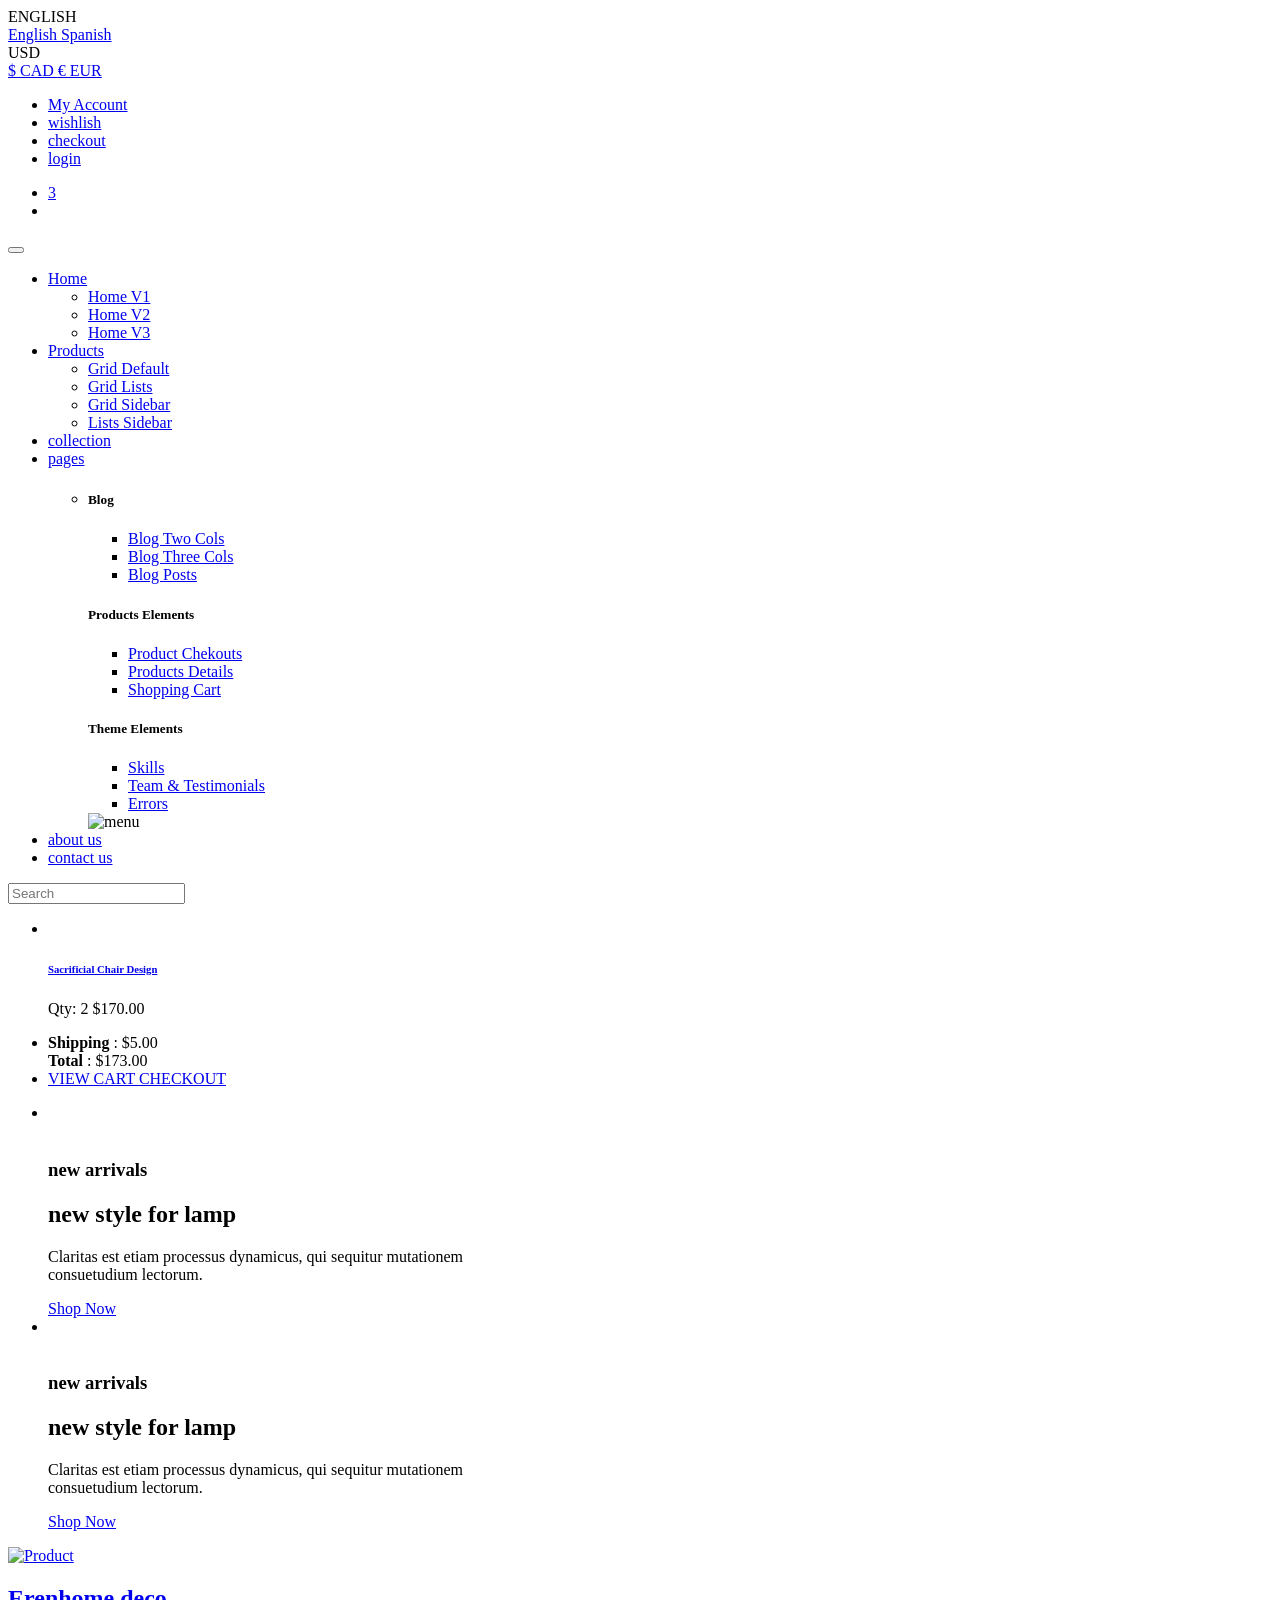
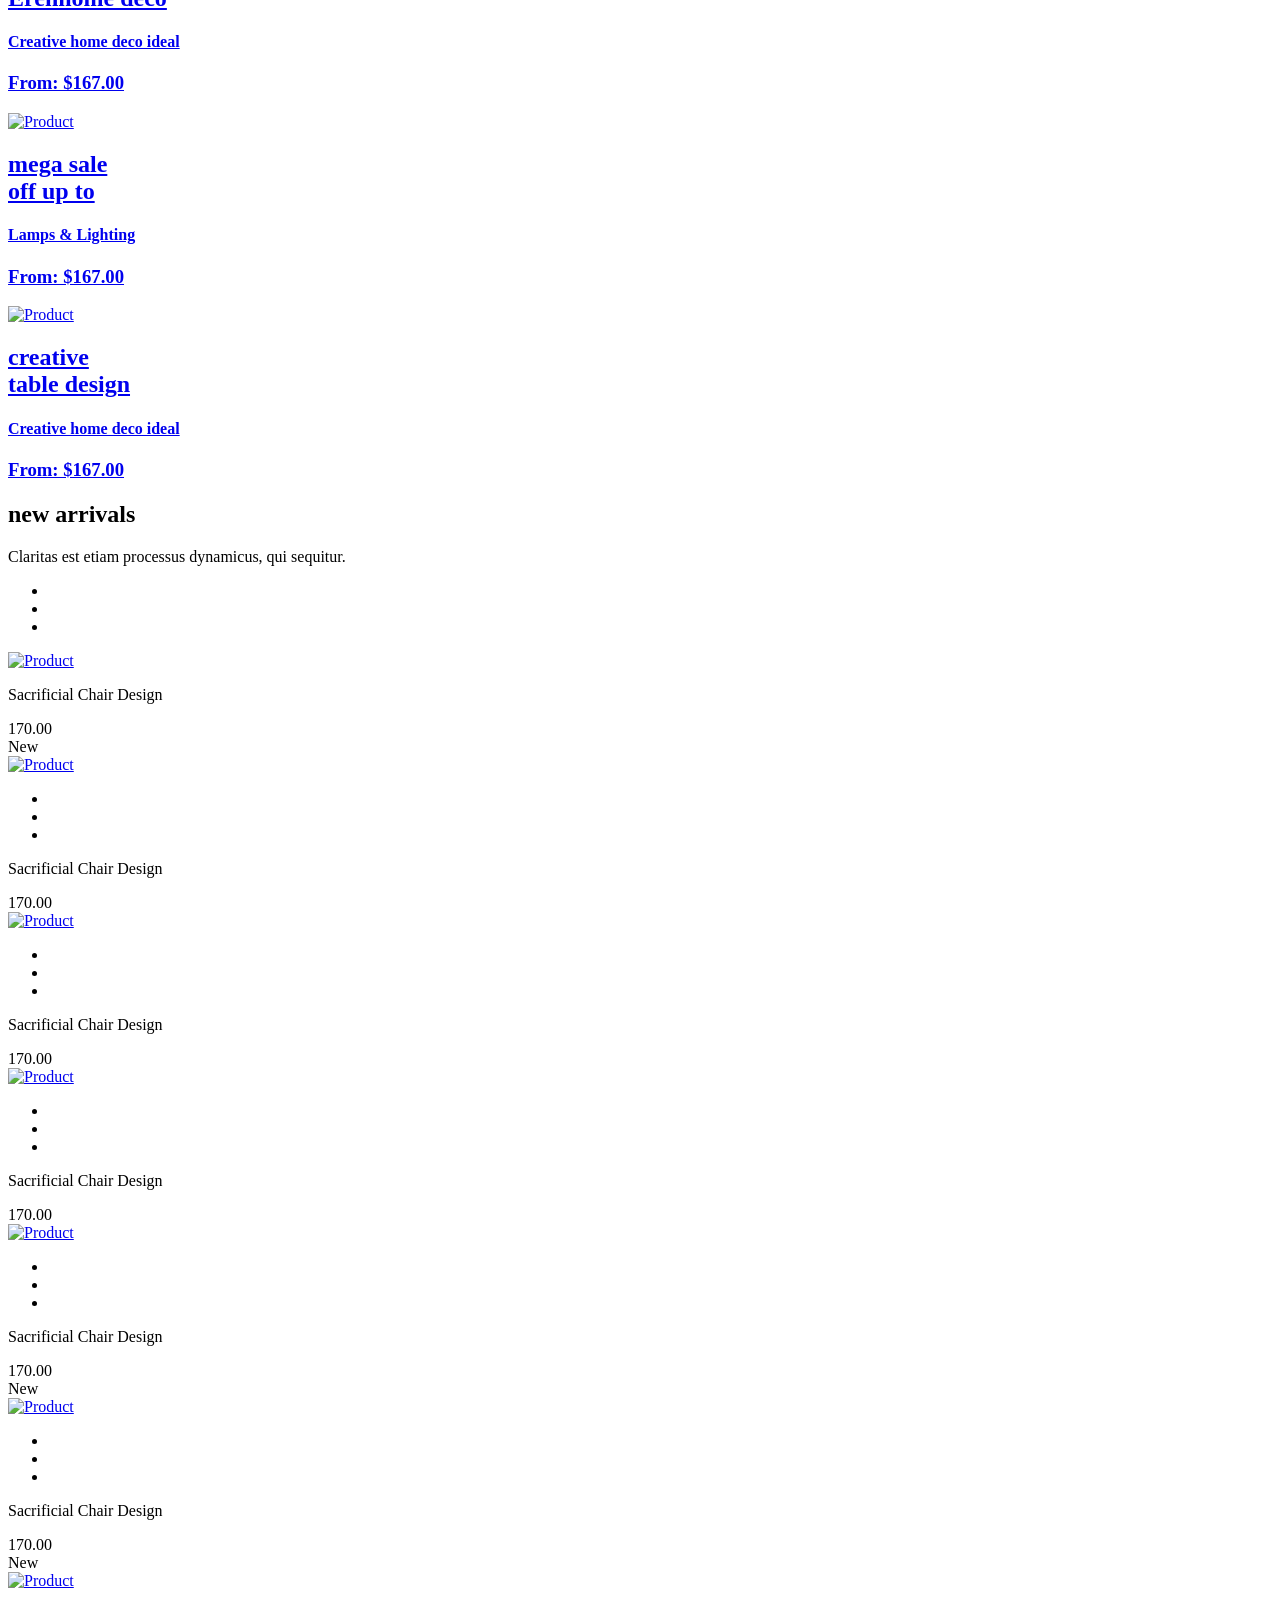
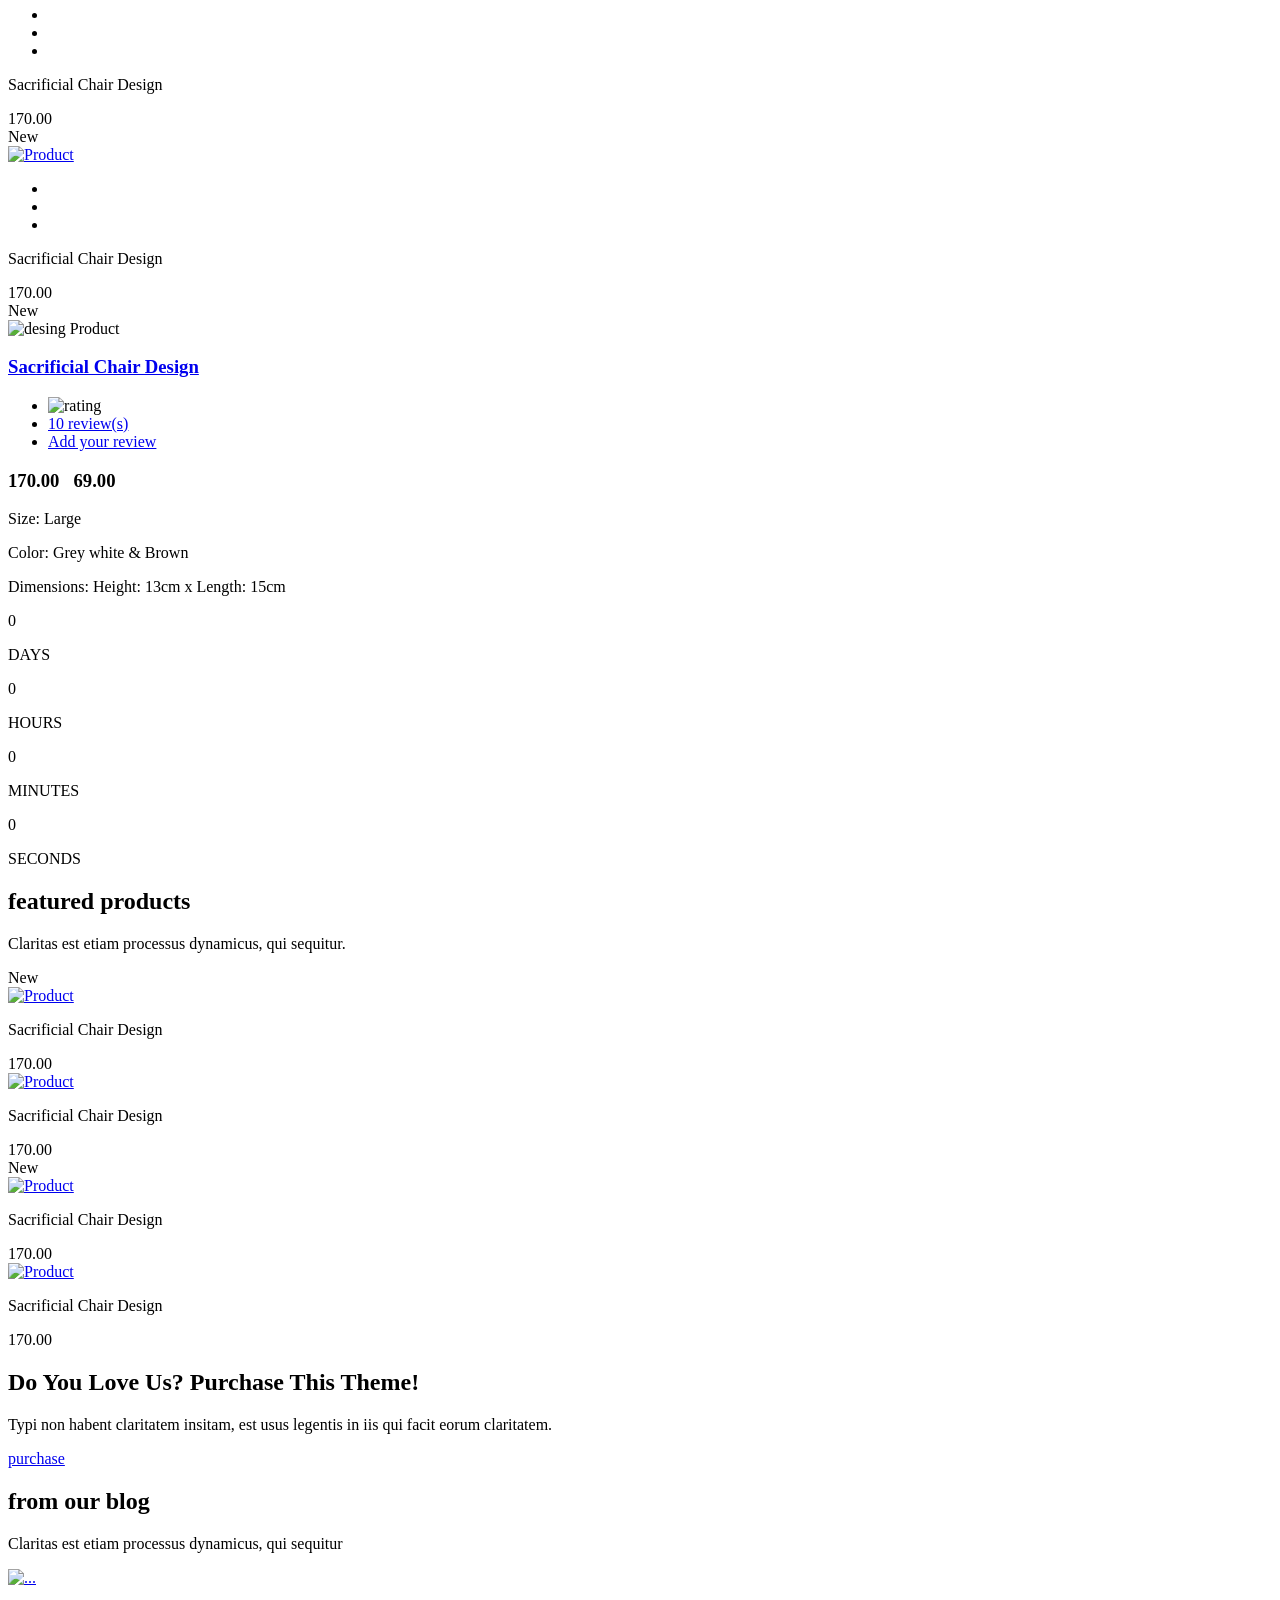
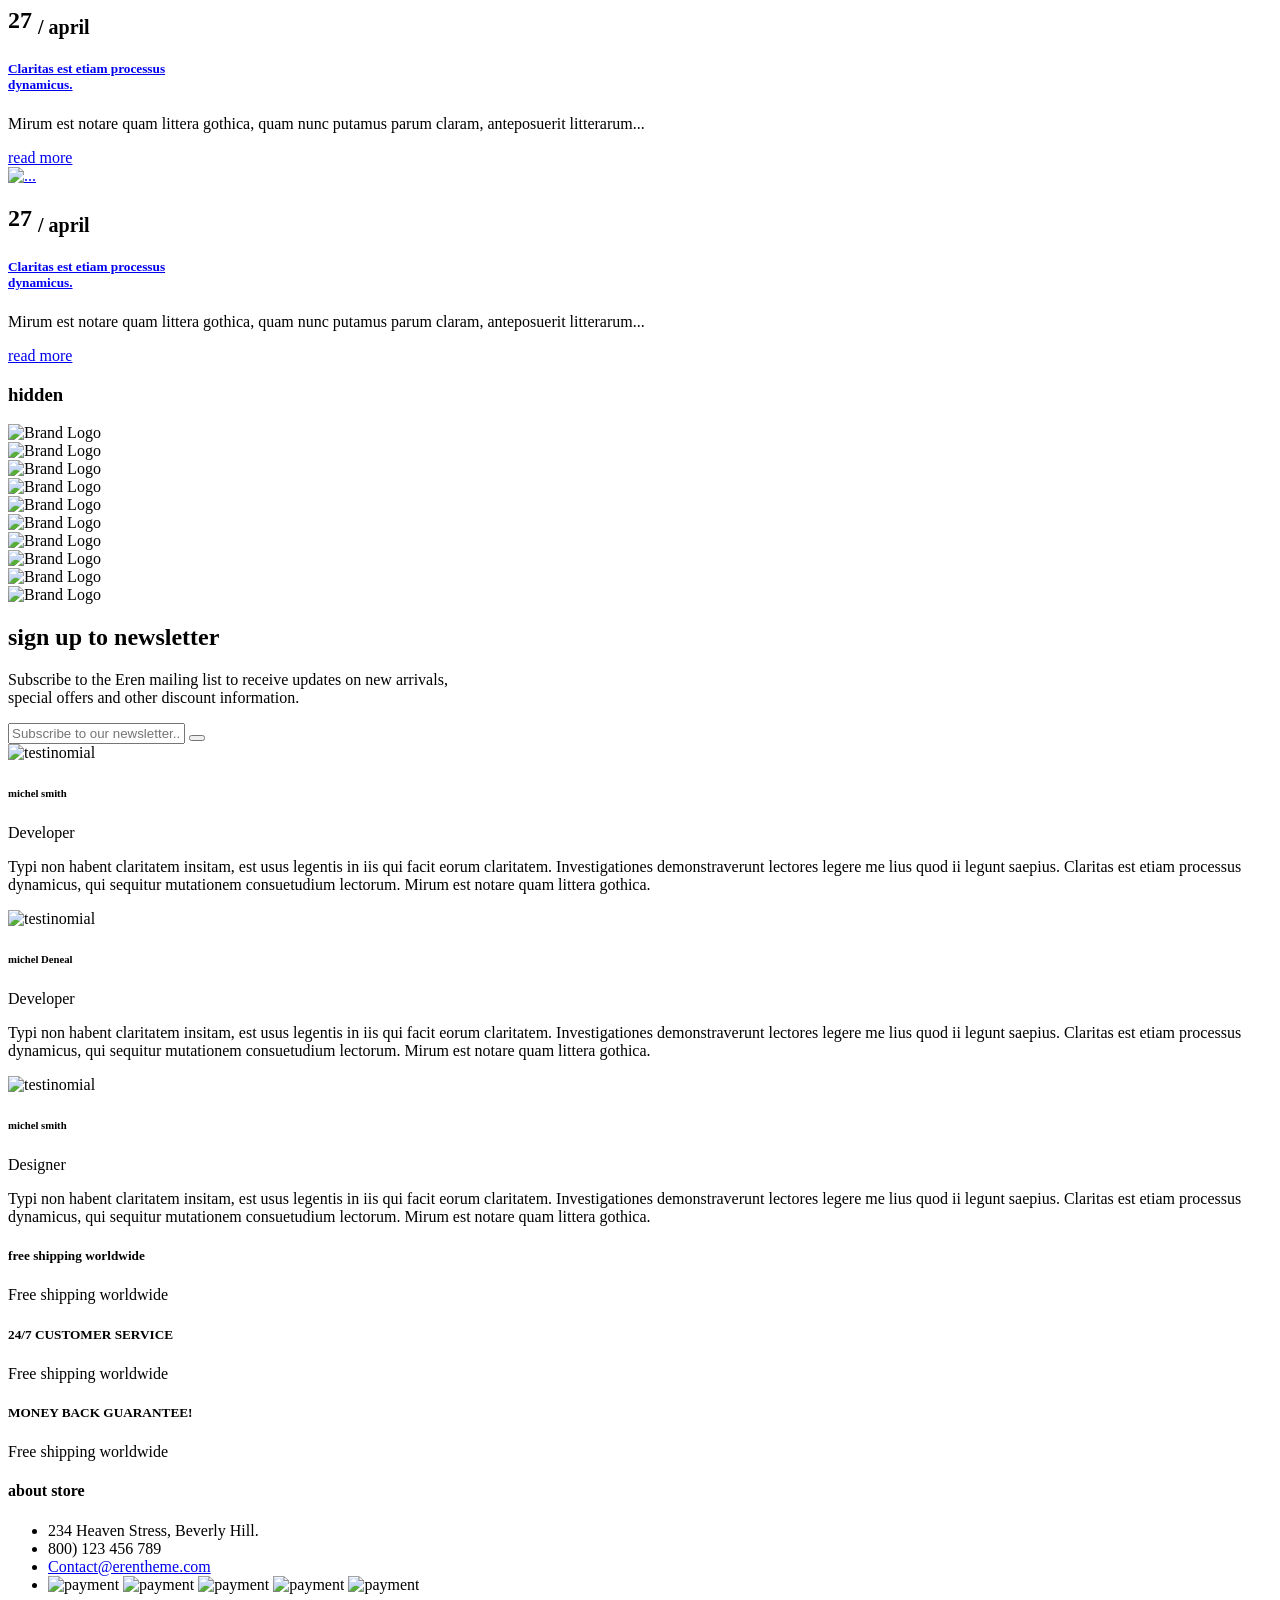
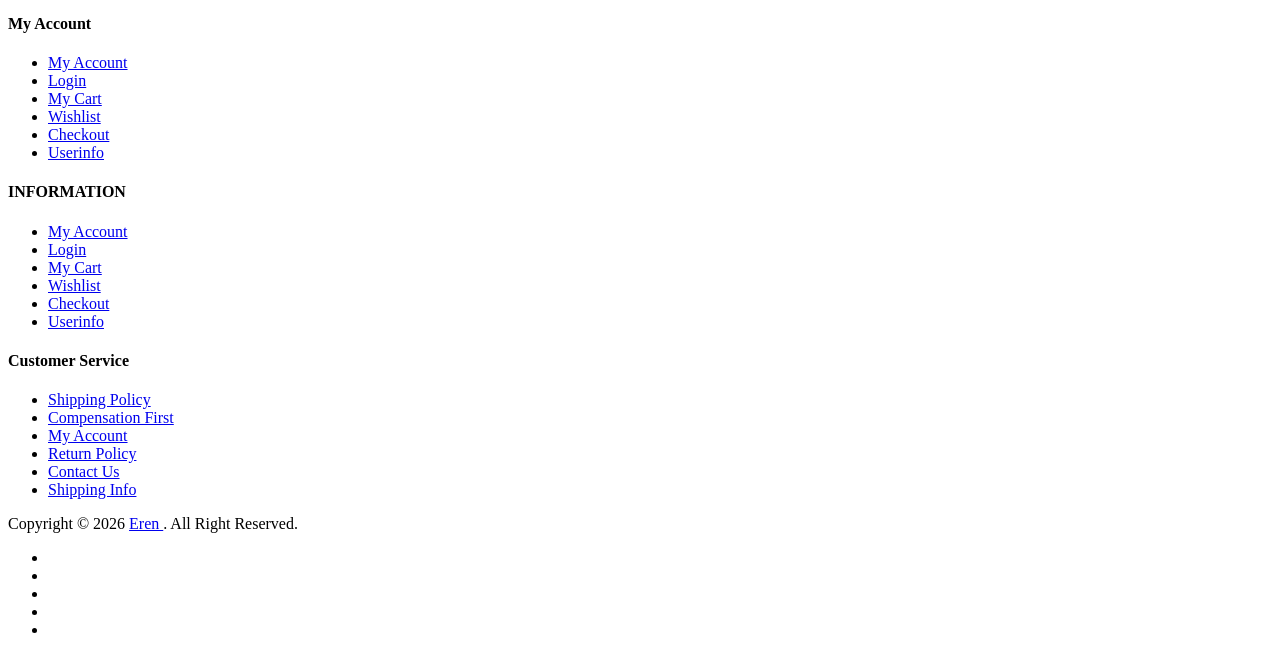
==== index.html @ 04f4992b "Add files via upload" ====
<!doctype html>
<html lang="en">
  
<meta http-equiv="content-type" content="text/html;charset=utf-8" />
<head>
    <meta charset="utf-8">
    <meta http-equiv="X-UA-Compatible" content="IE=edge">
    <meta name="viewport" content="width=device-width, initial-scale=1, user-scalable=no">
    <title>Eren </title>
    <link rel="stylesheet" type="text/css" href="css/bootstrap.min.css">
    <link rel="stylesheet" type="text/css" href="css/font-awesome.min.css">
    <link rel="stylesheet" type="text/css" href="css/animate.min.css">
    <link rel="stylesheet" type="text/css" href="css/owl.carousel.css">
    <link rel="stylesheet" type="text/css" href="css/owl.transitions.css">
    <link rel="stylesheet" type="text/css" href="css/cubeportfolio.min.css">
    <link rel="stylesheet" type="text/css" href="css/jquery.fancybox.css">
    <link rel="stylesheet" type="text/css" href="css/bootsnav.css">
    <link rel="stylesheet" type="text/css" href="css/settings.css">
    <link rel="stylesheet" type="text/css" href="css/loader.css">
    <link rel="stylesheet" type="text/css" href="css/style.css">
    <link rel="shortcut icon" href="images/favicon.png">
    <!--[if lt IE 9]>
<script src="https://oss.maxcdn.com/html5shiv/3.7.2/html5shiv.min.js"></script>
<script src="https://oss.maxcdn.com/respond/1.4.2/respond.min.js"></script>
<![endif]-->
  </head>
  <body>
    <!--Loader-->
    <div class="loader">
      <div class="spinner-load">
        <div class="dot1">
        </div>
        <div class="dot2">
        </div>
      </div>
    </div>
    <!--TOPBAR-->
    <div class="topbar">
      <div class="container">
        <div class="row">
          <div class="col-sm-4">
            <div class="header-top-entry">
              <div class="title">
                ENGLISH
                <i class="fa fa-angle-down">
                </i>
              </div>
              <div class="list">
                <a class="list-entry" href="#.">English
                </a>
                <a class="list-entry" href="#.">Spanish
                </a>
              </div>
            </div>
            <div class="header-top-entry">
              <div class="title">
                USD
                <i class="fa fa-angle-down">
                </i>
              </div>
              <div class="list">
                <a class="list-entry" href="#.">$ CAD
                </a>
                <a class="list-entry" href="#.">€ EUR
                </a>
              </div>
            </div>
          </div>
          <div class="col-sm-8">
            <ul class="top_link">
              <li>
                <a href="#." class="uppercase">My Account
                </a>
              </li>
              <li>
                <a href="#." class="uppercase">wishlish
                </a>
              </li>
              <li>
                <a href="#." class="uppercase">checkout
                </a>
              </li>
              <li>
                <a href="#." class="uppercase">login
                </a>
              </li>
            </ul>
          </div>
        </div>
      </div>
    </div>
    <!--HEADER-->
    <header>
      <nav class="navbar navbar-default navbar-sticky bootsnav">
        <div class="container">
          <div class="attr-nav">
            <ul>
              <li class="cart-toggler">
                <a href="#.">
                  <i class="fa fa-shopping-cart">
                  </i>
                  <span class="badge">3
                  </span>
                </a>
              </li>
              <li class="search">
                <a href="#.">
                  <i class="fa fa-search">
                  </i>
                </a>
              </li>
            </ul>
          </div>
          <!-- Start Header Navigation -->
          <div class="navbar-header">
            <button type="button" class="navbar-toggle" data-toggle="collapse" data-target="#navbar-menu">
              <i class="fa fa-bars">
              </i>
            </button>
            <a class="navbar-brand" href="index.html">
              <img src="images/logo.png" class="logo" alt="">
            </a>
          </div>
          <!-- End Header Navigation -->
          <div class="collapse navbar-collapse" id="navbar-menu">
            <ul class="nav navbar-nav navbar-right" data-in="fadeIn" data-out="fadeOut">
              <li class="dropdown active">
                <a href="#." class="dropdown-toggle" data-toggle="dropdown">Home
                </a>
                <ul class="dropdown-menu">
                  <li>
                    <a href="index.html">Home V1
                    </a>
                  </li>
                  <li>
                    <a href="index2.html">Home V2
                    </a>
                  </li>
                  <li>
                    <a href="index3.html">Home V3
                    </a>
                  </li>
                </ul>
              </li>
              <li class="dropdown">
                <a href="#." class="dropdown-toggle" data-toggle="dropdown">Products
                </a>
                <ul class="dropdown-menu">
                  <li>
                    <a href="grid.html">Grid Default
                    </a>
                  </li>
                  <li>
                    <a href="grid_list.html">Grid Lists
                    </a>
                  </li>
                  <li>
                    <a href="grid_sidebar.html">Grid Sidebar
                    </a>
                  </li>
                  <li>
                    <a href="list_sidebar.html">Lists Sidebar
                    </a>
                  </li>
                </ul>
              </li>
              <li>
                <a href="#.">collection
                </a>
              </li>
              <li class="dropdown megamenu-fw">
                <a href="#." class="dropdown-toggle" data-toggle="dropdown">pages
                </a>
                <ul class="dropdown-menu megamenu-content" role="menu">
                  <li>
                    <div class="row">
                      <div class="col-menu col-md-3">
                        <h5 class="title heading_border">Blog
                        </h5>
                        <div class="content">
                          <ul class="menu-col">
                            <li>
                              <a href="blog1.html">Blog Two Cols
                              </a>
                            </li>
                            <li>
                              <a href="blog2.html">Blog Three Cols
                              </a>
                            </li>
                            <li>
                              <a href="blog_post.html">Blog Posts
                              </a>
                            </li>
                          </ul>
                        </div>
                      </div>
                      <div class="col-menu col-md-3">
                        <h5 class="title heading_border">Products Elements
                        </h5>
                        <div class="content">
                          <ul class="menu-col">
                            <li>
                              <a href="checkout.html">Product Chekouts
                              </a>
                            </li>
                            <li>
                              <a href="product_detail.html">Products Details
                              </a>
                            </li>
                            <li>
                              <a href="cart.html">Shopping Cart
                              </a>
                            </li> 
                          </ul>
                        </div>
                      </div>
                      <div class="col-menu col-md-3">
                        <h5 class="title heading_border">Theme Elements
                        </h5>
                        <div class="content">
                          <ul class="menu-col">
                            <li>
                              <a href="#.">Skills
                              </a>
                            </li>
                            <li>
                              <a href="#.">Team & Testimonials
                              </a>
                            </li>
                            <li>
                              <a href="404.html">Errors
                              </a>
                            </li>
                          </ul>
                        </div>
                      </div>    
                      <div class="col-menu col-md-3">
                        <div class="content">
                          <img src="images/mega-menu.png"  alt="menu" class="img-responsive">
                        </div>
                      </div>
                    </div>
                  </li>
                </ul>
              </li>
              <li>
                <a href="#.">about us
                </a>
              </li>
              <li>
                <a href="contact.html">contact us
                </a>
              </li>
            </ul>
          </div>
          <!-- /.navbar-collapse -->
          <div class=" search-toggle">
            <div class="top-search">
              <div class="input-group">
                <input type="text" class="form-control" placeholder="Search">
                <span class="input-group-addon">
                  <i class="fa fa-search">
                  </i>
                </span>
              </div>
            </div>
          </div>
          <ul class="cart-list">
            <li>
              <a href="#." class="photo">
                <img src="images/hover-cart.jpg" class="cart-thumb" alt="" />
              </a>
              <h6>
                <a href="#.">Sacrificial Chair Design 
                </a>
              </h6>
              <p>Qty: 2 
                <span class="price">$170.00
                </span>
              </p>
            </li>
            <li class="total clearfix">
              <div class="pull-right">
                <strong>Shipping
                </strong>: $5.00
              </div>
              <div class="pull-left">
                <strong>Total
                </strong>: $173.00
              </div>
            </li>
            <li class="cart-btn">
              <a href="#." class="active">VIEW CART 
              </a>
              <a href="#.">CHECKOUT 
              </a>
            </li>
          </ul>
        </div>   
      </nav>
    </header>
    <section class="rev_slider_wrapper">	
      <div id="rev_slider" class="rev_slider"  data-version="5.0">
        <ul>	
          <!-- SLIDE  -->
          <li data-transition="fade">
            <!-- MAIN IMAGE -->
            <img src="images/home2-banner1.jpg" alt="" data-bgposition="center center" data-bgfit="cover">							
            <div class="tp-caption tp-resizeme"
                 data-x="right" data-hoffset="" 
                 data-y="0" data-voffset="10" 
                 data-width="['auto','auto','auto','auto']"
                 data-height="['auto','auto','auto','auto']"
                 data-transform_idle="o:1;"
                 data-transform_in="x:right;s:2000;e:Power4.easeInOut;" 
                 data-transform_out="s:1000;e:Power2.easeInOut;s:1000;e:Power2.easeInOut;" 
                 data-start="3000" 
                 data-splitin="none" 
                 data-splitout="none" 
                 data-responsive_offset="on" 
                 style="z-index: 7; white-space: nowrap;">
              <img src="images/home2-banner1layer1.png" alt="" >
            </div>
            <!-- LAYER NR. 1 -->
            <h3 class="tp-caption tp-resizeme uppercase" 							
                data-x="left"
                data-y="185"							
                data-width="full"
                data-transform_idle="o:1;"
                data-transform_in="y:-50px;opacity:0;s:1500;e:Power3.easeOut;" 
                data-transform_out="s:1000;e:Power3.easeInOut;s:1000;e:Power3.easeInOut;" 							 
                data-start="800">new arrivals
            </h3>
            <h1 class="tp-caption tp-resizeme uppercase" 							
                data-x="left"
                data-y="228"							
                data-width="full"
                data-transform_idle="o:1;"
                data-transform_in="y:-50px;opacity:0;s:1500;e:Power3.easeOut;" 
                data-transform_out="s:1000;e:Power3.easeInOut;s:1000;e:Power3.easeInOut;"  							 
                data-start="1000">
              <strong>new style
              </strong> for lamp
            </h1>
            <div class="tp-caption tp-resizeme" 							
                 data-x="left"
                 data-y="415"							
                 data-width="full"
                 data-transform_idle="o:1;"
                 data-transform_in="y:-50px;opacity:0;s:1500;e:Power3.easeOut;" 
                 data-transform_out="s:1000;e:Power3.easeInOut;s:1000;e:Power3.easeInOut;"  							 
                 data-start="1300">
              <p>Claritas est etiam processus dynamicus, qui sequitur mutationem
                <br>consuetudium lectorum.
              </p>
            </div>
            <div class="tp-caption tp-resizeme" 							
                 data-x="left"
                 data-y="510"							
                 data-width="full"
                 data-transform_idle="o:1;"
                 data-transform_in="y:-50px;opacity:0;s:1500;e:Power3.easeOut;" 
                 data-transform_out="s:1000;e:Power3.easeInOut;s:1000;e:Power3.easeInOut;" 							 
                 data-start="1600">
              <a href="#." class="btn-common">Shop Now
              </a>
            </div>
          </li>
          <li data-transition="fade">
            <img src="images/banner2.jpg"  alt="" data-bgposition="center center" data-bgfit="cover">	
            <div class="tp-caption tp-resizeme"
                 data-x="500" data-hoffset="" 
                 data-y="0" data-voffset="10" 
                 data-width="['auto','auto','auto','auto']"
                 data-height="['auto','auto','auto','auto']"
                 data-transform_idle="o:1;"
                 data-transform_in="x:right;s:2000;e:Power4.easeInOut;" 
                 data-transform_out="s:1000;e:Power2.easeInOut;s:1000;e:Power2.easeInOut;" 
                 data-start="3000" 
                 data-splitin="none" 
                 data-splitout="none" 
                 data-responsive_offset="on" 
                 style="z-index: 7; white-space: nowrap;">
              <img src="images/baner1-layer.png" alt="" >
            </div>						
            <h3 class="tp-caption tp-resizeme uppercase" 							
                data-x="left"
                data-y="185"							
                data-width="full"
                data-transform_idle="o:1;"
                data-transform_in="y:-50px;opacity:0;s:1500;e:Power3.easeOut;" 
                data-transform_out="s:1000;e:Power3.easeInOut;s:1000;e:Power3.easeInOut;"  							 
                data-start="800">new arrivals
            </h3>
            <h1 class="tp-caption  tp-resizeme uppercase" 							
                data-x="left"
                data-y="228"							
                data-width="full" data-transform_idle="o:1;"
                data-transform_in="y:-50px;opacity:0;s:1500;e:Power3.easeOut;" 
                data-transform_out="s:1000;e:Power3.easeInOut;s:1000;e:Power3.easeInOut;"  							 
                data-start="1100">
              <strong>new style
              </strong> for lamp
            </h1>
            <div class="tp-caption  tp-resizeme" 							
                 data-x="left"
                 data-y="415"							
                 data-width="full"
                 data-transform_idle="o:1;"
                 data-transform_in="y:-50px;opacity:0;s:1500;e:Power3.easeOut;" 
                 data-transform_out="s:1000;e:Power3.easeInOut;s:1000;e:Power3.easeInOut;" 							 
                 data-start="1400">
              <p>Claritas est etiam processus dynamicus, qui sequitur mutationem
                <br>consuetudium lectorum.
              </p>
            </div>
            <div class="tp-caption  tp-resizeme" 							
                 data-x="left"
                 data-y="510"							
                 data-width="full"
                 data-transform_idle="o:1;"
                 data-transform_in="y:-50px;opacity:0;s:1500;e:Power3.easeOut;" 
                 data-transform_out="s:1000;e:Power3.easeInOut;s:1000;e:Power3.easeInOut;" 							 
                 data-start="1700">
              <a href="#." class="btn-common">Shop Now
              </a>
            </div>
          </li>
        </ul>				
      </div>
      <!-- END REVOLUTION SLIDER -->
    </section>
    <!--Three Box Products-->
    <section id="grid_box">
      <div class="container">
        <div class="row">
          <div class="col-sm-4">
            <a class="grid_box clearfix" href="grid_list.html">
              <div class="image_left">
                <img src="images/product-box1.png" alt="Product">
              </div>
              <div class="grid_body">
                <h2 class="uppercase">Erenhome deco
                </h2>
                <h4>Creative home deco ideal
                </h4>
                <h3>From:  $167.00
                </h3>
              </div>
            </a>
          </div>
          <div class="col-sm-4">
            <a class="grid_box clearfix" href="grid_list.html">
              <div class="image_left">
                <img src="images/product-box2.png" alt="Product">
              </div>
              <div class="grid_body">
                <h2 class="uppercase">mega sale 
                  <br>off up to
                </h2>
                <h4>Lamps & Lighting
                </h4>
                <h3>From:  $167.00
                </h3>
              </div>
            </a>
          </div>
          <div class="col-sm-4">
            <a class="grid_box clearfix" href="grid_list.html">
              <div class="image_left">
                <img src="images/product-box3.png" alt="Product">
              </div>
              <div class="grid_body">
                <h2 class="uppercase">creative 
                  <br>table design
                </h2>
                <h4>Creative home deco ideal
                </h4>
                <h3>From:  $167.00
                </h3>
              </div>
            </a>
          </div>
        </div>
      </div>
    </section>
    <!--NEW ARRIVALS-->
    <section id="arrivals" class="padding">
      <div class="container">
        <div class="row">
          <div class="col-md-12 text-center">
            <h2 class="heading_space uppercase">new arrivals
            </h2>
            <p class="bottom_half">Claritas est etiam processus dynamicus, qui sequitur.
            </p>
          </div>
        </div>
        <div class="row">
          <div id="fourCol-slider" class="owl-carousel">
            <div class="item">
              <div class="product_wrap">
                <div class="image">
                  <div class="social">
                    <ul>
                      <li>
                        <a href="#.">
                          <i class="fa fa-expand">
                          </i>
                        </a>
                      </li>
                      <li>
                        <a href="#.">
                          <i class="fa fa-exchange">
                          </i>
                        </a>
                      </li>
                      <li>
                        <a href="#.">
                          <i class="fa fa-heart-o">
                          </i>
                        </a>
                      </li>
                    </ul>
                  </div>
                  <a class="fancybox" href="images/product5.jpg">
                    <img src="images/product5.jpg" alt="Product" class="img-responsive">
                  </a>
                </div>
                <div class="product_desc">
                  <p>Sacrificial Chair Design 
                  </p>
                  <span class="price">
                    <i class="fa fa-gbp">
                    </i>170.00
                  </span>
                  <a class="fancybox" href="images/product5.jpg" data-fancybox-group="gallery">
                    <i class="fa fa-shopping-bag open">
                    </i>
                  </a>
                </div>
              </div>
            </div>
            <div class="item">
              <div class="product_wrap">
                <div class="image">
                  <div class="tag">
                    <div class="tag-btn">
                      <span class="uppercase text-center">New
                      </span>
                    </div>
                  </div>
                  <a class="fancybox" href="images/product6.jpg">
                    <img src="images/product6.jpg" alt="Product" class="img-responsive">
                  </a>
                  <div class="social">
                    <ul>
                      <li>
                        <a href="#.">
                          <i class="fa fa-expand">
                          </i>
                        </a>
                      </li>
                      <li>
                        <a href="#.">
                          <i class="fa fa-exchange">
                          </i>
                        </a>
                      </li>
                      <li>
                        <a href="#.">
                          <i class="fa fa-heart-o">
                          </i>
                        </a>
                      </li>
                    </ul>
                  </div>
                </div>
                <div class="product_desc">
                  <p>Sacrificial Chair Design 
                  </p>
                  <span class="price">
                    <i class="fa fa-gbp">
                    </i>170.00
                  </span>
                  <a class="fancybox" href="images/product6.jpg" data-fancybox-group="gallery">
                    <i class="fa fa-shopping-bag open">
                    </i>
                  </a>
                </div>
              </div>
            </div>
            <div class="item">
              <div class="product_wrap">
                <div class="image">
                  <a class="fancybox" href="images/product7.jpg">
                    <img src="images/product7.jpg" alt="Product" class="img-responsive">
                  </a>
                  <div class="social">
                    <ul>
                      <li>
                        <a href="#.">
                          <i class="fa fa-expand">
                          </i>
                        </a>
                      </li>
                      <li>
                        <a href="#.">
                          <i class="fa fa-exchange">
                          </i>
                        </a>
                      </li>
                      <li>
                        <a href="#.">
                          <i class="fa fa-heart-o">
                          </i>
                        </a>
                      </li>
                    </ul>
                  </div>
                </div>
                <div class="product_desc">
                  <p>Sacrificial Chair Design 
                  </p>
                  <span class="price">
                    <i class="fa fa-gbp">
                    </i>170.00
                  </span>
                  <a class="fancybox" href="images/product7.jpg" data-fancybox-group="gallery">
                    <i class="fa fa-shopping-bag open">
                    </i>
                  </a>
                </div>
              </div>
            </div>
            <div class="item">
              <div class="product_wrap">
                <div class="image">
                  <a class="fancybox" href="images/product8.jpg">
                    <img src="images/product8.jpg" alt="Product" class="img-responsive">
                  </a>
                  <div class="social">
                    <ul>
                      <li>
                        <a href="#.">
                          <i class="fa fa-expand">
                          </i>
                        </a>
                      </li>
                      <li>
                        <a href="#.">
                          <i class="fa fa-exchange">
                          </i>
                        </a>
                      </li>
                      <li>
                        <a href="#.">
                          <i class="fa fa-heart-o">
                          </i>
                        </a>
                      </li>
                    </ul>
                  </div>
                </div>
                <div class="product_desc">
                  <p>Sacrificial Chair Design 
                  </p>
                  <span class="price">
                    <i class="fa fa-gbp">
                    </i>170.00
                  </span>
                  <a class="fancybox" href="images/product8.jpg" data-fancybox-group="gallery">
                    <i class="fa fa-shopping-bag open">
                    </i>
                  </a>
                </div>
              </div>
            </div>
            <div class="item">
              <div class="product_wrap">
                <div class="image">
                  <a class="fancybox" href="images/product1.jpg"> 
                    <img src="images/product1.jpg" alt="Product" class="img-responsive">
                  </a>
                  <div class="social">
                    <ul>
                      <li>
                        <a href="#.">
                          <i class="fa fa-expand">
                          </i>
                        </a>
                      </li>
                      <li>
                        <a href="#.">
                          <i class="fa fa-exchange">
                          </i>
                        </a>
                      </li>
                      <li>
                        <a href="#.">
                          <i class="fa fa-heart-o">
                          </i>
                        </a>
                      </li>
                    </ul>
                  </div>
                </div>
                <div class="product_desc">
                  <p>Sacrificial Chair Design 
                  </p>
                  <span class="price">
                    <i class="fa fa-gbp">
                    </i>170.00
                  </span>
                  <a class="fancybox" href="images/product1.jpg" data-fancybox-group="gallery">
                    <i class="fa fa-shopping-bag open">
                    </i>
                  </a>
                </div>
              </div>
            </div>
            <div class="item">
              <div class="product_wrap">
                <div class="image">
                  <div class="tag">
                    <div class="tag-btn">
                      <span class="uppercase text-center">New
                      </span>
                    </div>
                  </div>
                  <a class="fancybox" href="images/product2.jpg">
                    <img src="images/product2.jpg" alt="Product" class="img-responsive">
                  </a>
                  <div class="social">
                    <ul>
                      <li>
                        <a href="#.">
                          <i class="fa fa-expand">
                          </i>
                        </a>
                      </li>
                      <li>
                        <a href="#.">
                          <i class="fa fa-exchange">
                          </i>
                        </a>
                      </li>
                      <li>
                        <a href="#.">
                          <i class="fa fa-heart-o">
                          </i>
                        </a>
                      </li>
                    </ul>
                  </div>
                </div>
                <div class="product_desc">
                  <p>Sacrificial Chair Design 
                  </p>
                  <span class="price">
                    <i class="fa fa-gbp">
                    </i>170.00
                  </span>
                  <a class="fancybox" href="images/product2.jpg" data-fancybox-group="gallery">
                    <i class="fa fa-shopping-bag open">
                    </i>
                  </a>
                </div>
              </div>
            </div>
            <div class="item">
              <div class="product_wrap">
                <div class="image">
                  <div class="tag">
                    <div class="tag-btn">
                      <span class="uppercase text-center">New
                      </span>
                    </div>
                  </div>
                  <a class="fancybox" href="images/product3.jpg">
                    <img src="images/product3.jpg" alt="Product" class="img-responsive">
                  </a>
                  <div class="social">
                    <ul>
                      <li>
                        <a href="#.">
                          <i class="fa fa-expand">
                          </i>
                        </a>
                      </li>
                      <li>
                        <a href="#.">
                          <i class="fa fa-exchange">
                          </i>
                        </a>
                      </li>
                      <li>
                        <a href="#.">
                          <i class="fa fa-heart-o">
                          </i>
                        </a>
                      </li>
                    </ul>
                  </div>
                </div>
                <div class="product_desc">
                  <p>Sacrificial Chair Design 
                  </p>
                  <span class="price">
                    <i class="fa fa-gbp">
                    </i>170.00
                  </span>
                  <a class="fancybox" href="images/product3.jpg" data-fancybox-group="gallery">
                    <i class="fa fa-shopping-bag open">
                    </i>
                  </a>
                </div>
              </div>
            </div>
            <div class="item">
              <div class="product_wrap">
                <div class="image">
                  <div class="tag">
                    <div class="tag-btn">
                      <span class="uppercase text-center">New
                      </span>
                    </div>
                  </div>
                  <a class="fancybox" href="images/product4.jpg">
                    <img src="images/product4.jpg" alt="Product" class="img-responsive">
                  </a>
                  <div class="social">
                    <ul>
                      <li>
                        <a href="#.">
                          <i class="fa fa-expand">
                          </i>
                        </a>
                      </li>
                      <li>
                        <a href="#.">
                          <i class="fa fa-exchange">
                          </i>
                        </a>
                      </li>
                      <li>
                        <a href="#.">
                          <i class="fa fa-heart-o">
                          </i>
                        </a>
                      </li>
                    </ul>
                  </div>
                </div>
                <div class="product_desc">
                  <p>Sacrificial Chair Design 
                  </p>
                  <span class="price">
                    <i class="fa fa-gbp">
                    </i>170.00
                  </span>
                  <a class="fancybox" href="images/product4.jpg" data-fancybox-group="gallery">
                    <i class="fa fa-shopping-bag open">
                    </i>
                  </a>
                </div>
              </div>
            </div>
          </div>
        </div>
      </div>
    </section>
    <!--Special Design Product-->
    <section>
      <div class="container">
        <div class="row">
          <div class="design clearfix">
            <div class="col-md-5 col-md-offset-1">
              <div class="design_img">
                <div class="tag">
                  <div class="tag-btn">
                    <span class="uppercase text-center">New
                    </span>
                  </div>
                </div>
                <img src="images/design-prouct.jpg" alt="desing Product">
              </div>
            </div>
            <div class="col-md-5 col-md-offset-1">
              <div class="descrp">
                <h3 class="uppercase heading_space">
                  <a href="product_detail.html">Sacrificial Chair Design
                  </a>
                </h3>
                <ul class="review">
                  <li>
                    <img src="images/star.png" alt="rating">
                  </li>
                  <li>
                    <a href="#.">10 review(s)
                    </a>
                  </li>
                  <li>
                    <a href="#.">Add your review
                    </a>
                  </li>
                </ul>
                <h3 class="price marginbottom15">
                  <i class="fa fa-gbp" aria-hidden="true">
                  </i>170.00 &nbsp; 
                  <span>
                    <i class="fa fa-gbp" aria-hidden="true">
                    </i>69.00
                  </span> 
                </h3>
                <p class="marginbottom15 detail">Size: 
                  <span>Large
                  </span>
                </p>
                <p class="marginbottom15 detail">Color:
                  <span>Grey white & Brown
                  </span>
                </p>
                <p class="detail">Dimensions: 
                  <span>Height: 13cm x Length: 15cm
                  </span>
                </p>
                <div class="countdown countdown-container margintop15"
                     data-start="1362139200"
                     data-end="1388461320"
                     data-now="1387461319"
                     data-border-color="#79b6c8">
                  <div class="clock row">
                    <div class="clock-item clock-days countdown-time-value col-xs-6 col-sm-3">
                      <div class="wrap">
                        <div class="inner">
                          <div id="canvas-days" class="clock-canvas">
                          </div>
                          <div class="text">
                            <p class="val">0
                            </p>
                          </div>
                          <!-- /.text -->
                          <p class="type-days type-time">DAYS
                          </p>
                        </div>
                        <!-- /.inner -->
                      </div>
                      <!-- /.wrap -->
                    </div>
                    <!-- /.clock-item -->
                    <div class="clock-item clock-hours countdown-time-value col-xs-6 col-sm-3">
                      <div class="wrap">
                        <div class="inner">
                          <div id="canvas-hours" class="clock-canvas">
                          </div>
                          <div class="text">
                            <p class="val">0
                            </p>
                          </div>
                          <p class="type-hours type-time">HOURS
                          </p>
                        </div>
                      </div>
                    </div>
                    <div class="clock-item clock-minutes countdown-time-value col-xs-6 col-sm-3">
                      <div class="wrap">
                        <div class="inner">
                          <div id="canvas-minutes" class="clock-canvas">
                          </div>
                          <div class="text">
                            <p class="val">0
                            </p>
                          </div>
                          <p class="type-minutes type-time">MINUTES
                          </p>
                        </div>
                      </div>
                    </div>
                    <div class="clock-item clock-seconds countdown-time-value col-xs-6 col-sm-3">
                      <div class="wrap">
                        <div class="inner">
                          <div id="canvas-seconds" class="clock-canvas">
                          </div>
                          <div class="text">
                            <p class="val">0
                            </p>
                          </div>
                          <p class="type-seconds type-time">SECONDS
                          </p>
                        </div>
                      </div>
                    </div>
                  </div>
                </div>
              </div>
            </div>
          </div>
        </div>
      </div>
    </section>
    <!--FEATURED PRODUCTS-->
    <section id="featured_product" class="padding_top">
      <div class="container">
        <div class="row">
          <div class="col-md-12 text-center">
            <h2 class="heading_space uppercase">featured products
            </h2>
            <p class="bottom_half">Claritas est etiam processus dynamicus, qui sequitur.
            </p>
          </div>
          <div class="col-md-3 col-sm-6">
            <div class="product_wrap bottom_half">
              <div class="image">
                <div class="tag">
                  <div class="tag-btn">
                    <span class="uppercase text-center">New
                    </span>
                  </div>
                </div>
                <a class="fancybox" href="images/product1.jpg">
                  <img src="images/product1.jpg" alt="Product" class="img-responsive">
                </a>
              </div>
              <div class="product_desc">
                <p>Sacrificial Chair Design 
                </p>
                <span class="price">
                  <i class="fa fa-gbp">
                  </i>170.00
                </span>
                <a class="fancybox" href="images/product1.jpg" data-fancybox-group="gallery">
                  <i class="fa fa-shopping-bag open">
                  </i>
                </a>
              </div>
            </div>
          </div>
          <div class="col-md-3 col-sm-6">
            <div class="product_wrap bottom_half">
              <div class="image">
                <a class="fancybox" href="images/product2.jpg">
                  <img src="images/product2.jpg" alt="Product" class="img-responsive">
                </a>
              </div>
              <div class="product_desc">
                <p>Sacrificial Chair Design 
                </p>
                <span class="price">
                  <i class="fa fa-gbp">
                  </i>170.00
                </span>
                <a class="fancybox" href="images/product2.jpg" data-fancybox-group="gallery">
                  <i class="fa fa-shopping-bag open">
                  </i>
                </a>
              </div>
            </div>
          </div>
          <div class="col-md-3 col-sm-6">
            <div class="product_wrap bottom_half">
              <div class="image">
                <div class="tag">
                  <div class="tag-btn">
                    <span class="uppercase text-center">New
                    </span>
                  </div>
                </div>
                <a class="fancybox" href="images/product3.jpg">
                  <img src="images/product3.jpg" alt="Product" class="img-responsive">
                </a>
              </div>
              <div class="product_desc">
                <p>Sacrificial Chair Design 
                </p>
                <span class="price">
                  <i class="fa fa-gbp">
                  </i>170.00
                </span>
                <a class="fancybox" href="images/product3.jpg" data-fancybox-group="gallery">
                  <i class="fa fa-shopping-bag open">
                  </i>
                </a>
              </div>
            </div>
          </div>
          <div class="col-md-3 col-sm-6">
            <div class="product_wrap bottom_half">
              <div class="image">
                <a class="fancybox" href="images/product4.jpg">
                  <img src="images/product4.jpg" alt="Product" class="img-responsive">
                </a>
              </div>
              <div class="product_desc">
                <p>Sacrificial Chair Design 
                </p>
                <span class="price">
                  <i class="fa fa-gbp">
                  </i>170.00
                </span>
                <a class="fancybox" href="images/product4.jpg" data-fancybox-group="gallery">
                  <i class="fa fa-shopping-bag open">
                  </i>
                </a>
              </div>
            </div>
          </div>
        </div>
      </div>
    </section>
    <!--Slogan-->
    <section id="slogan">
      <div class="container sloganBg">
        <div class="row">
          <div class="col-md-12">
            <div class="left">
              <h2 class="uppercase">
                <span>Do You Love Us?
                </span> Purchase This Theme!
              </h2>
              <p>Typi non habent claritatem insitam, est usus legentis in iis qui facit eorum claritatem.
              </p>
            </div>
            <div class="right">
              <a href="#." class="btn-common uppercase">purchase
              </a>
            </div>
          </div>
        </div>
      </div>
    </section>
    <!--OUR BLOG-->
    <section id="blog" class="padding">
      <div class="container">
        <div class="row">
          <div class="col-md-12 text-center">
            <h2 class="heading_space uppercase">from our blog
            </h2>
            <p class="bottom_half">Claritas est etiam processus dynamicus, qui sequitur
            </p>
          </div>
          <div class="col-md-6">
            <div class="media blog_box">
              <div class="media-left">
                <a href="blog_post.html">
                  <img class="media-object" src="images/blog1.jpg" alt="...">
                </a>
              </div>
              <div class="media-body">
                <h2 class="media-heading uppercase bottom30">27
                  <sub>/ april
                  </sub>
                </h2>
                <h5 class="uppercase bottom30">
                  <a href="blog_post.html">Claritas est etiam processus 
                    <br>dynamicus.
                  </a>
                </h5>
                <p class="bottom30">Mirum est notare quam littera gothica, quam nunc putamus parum claram, anteposuerit litterarum...
                </p>
                <a href="blog_post.html" class="readmor uppercase">read more 
                  <i class="fa fa-angle-double-right">
                  </i>
                </a>
              </div>
            </div>
          </div>
          <div class="col-md-6">
            <div class="media blog_box">
              <div class="media-left">
                <a href="blog_post.html">
                  <img class="media-object" src="images/blog2.jpg" alt="...">
                </a>
              </div>
              <div class="media-body">
                <h2 class="media-heading uppercase bottom30">27
                  <sub>/ april
                  </sub>
                </h2>
                <h5 class="uppercase bottom30">
                  <a href="blog_post.html">Claritas est etiam processus 
                    <br>dynamicus.
                  </a>
                </h5>
                <p class="bottom30">Mirum est notare quam littera gothica, quam nunc putamus parum claram, anteposuerit litterarum...
                </p>
                <a href="blog_post.html" class="readmor uppercase">read more 
                  <i class="fa fa-angle-double-right">
                  </i>
                </a>
              </div>
            </div>
          </div>
        </div>
      </div>
    </section>
    <!--BRANDS-->
    <section id="brands" class="padding_bottom">
      <h3 class="hidden">hidden
      </h3>
      <div class="container">
        <div class="row">
          <div class="col-md-12">
            <div id="brand-slider" class="owl-carousel">
              <div class="item text-center">
                <img src="images/logo1.png" alt="Brand Logo">
              </div>
              <div class="item text-center">
                <img src="images/logo2.png" alt="Brand Logo">
              </div>
              <div class="item text-center">
                <img src="images/logo3.png" alt="Brand Logo">
              </div>
              <div class="item text-center">
                <img src="images/logo4.png" alt="Brand Logo">
              </div>
              <div class="item text-center">
                <img src="images/logo5.png" alt="Brand Logo">
              </div>
              <div class="item text-center">
                <img src="images/logo1.png" alt="Brand Logo">
              </div>
              <div class="item text-center">
                <img src="images/logo2.png" alt="Brand Logo">
              </div>
              <div class="item text-center">
                <img src="images/logo3.png" alt="Brand Logo">
              </div>
              <div class="item text-center">
                <img src="images/logo4.png" alt="Brand Logo">
              </div>
              <div class="item text-center">
                <img src="images/logo5.png" alt="Brand Logo">
              </div>
            </div>
          </div>
        </div>
      </div>
    </section>
    <!--NEWSLETER-->
    <section id="newsletter" class="padding">
      <div class="container">
        <div class="row">
          <div class="col-md-2">
          </div>
          <div class="col-md-8 text-center">
            <h2 class="heading_space uppercase">sign up to newsletter
            </h2>
            <p class="bottom_half">Subscribe to the Eren mailing list to receive updates on new arrivals, 
              <br>
              special offers and other discount information.
            </p>
            <form class="newsletter">
              <div class="input-group">
                <input type="text" class="form-control" placeholder="Subscribe to our newsletter..." required>
                <span class="input-group-addon" id="basic-addon2">
                  <button type="submit">
                    <i class="fa fa-paper-plane-o">
                    </i>
                  </button>
                </span>
              </div>
            </form>
          </div>
          <div class="col-md-2">
          </div>
        </div>
      </div>
    </section>
    <!--Testinomial-->
    <section id="testinomial" class="padding">
      <div class="container">
        <div class="row">
          <div class="col-md-1">
          </div>
          <div class="col-md-10">
            <div id="tstinomial-slider" class="owl-carousel">
              <div class="item text-center">
                <div class="testinomial_pic heading_space">
                  <img src="images/testinomial1.png" alt="testinomial">
                  <h6 class="uppercase">michel smith
                  </h6>
                  <span class="uppercase">Developer
                  </span>
                </div>
                <p>Typi non habent claritatem insitam, est usus legentis in iis qui facit eorum claritatem. Investigationes demonstraverunt lectores legere me lius quod ii legunt saepius. Claritas est etiam processus dynamicus, qui sequitur mutationem 
                  consuetudium lectorum. Mirum est notare quam littera gothica.
                </p>
              </div>
              <div class="item text-center">
                <div class="testinomial_pic heading_space">
                  <img src="images/testinomial1.png" alt="testinomial">
                  <h6 class="uppercase">michel Deneal
                  </h6>
                  <span class="uppercase">Developer
                  </span>
                </div>
                <p>Typi non habent claritatem insitam, est usus legentis in iis qui facit eorum claritatem. Investigationes demonstraverunt lectores legere me lius quod ii legunt saepius. Claritas est etiam processus dynamicus, qui sequitur mutationem 
                  consuetudium lectorum. Mirum est notare quam littera gothica.
                </p>
              </div>
              <div class="item text-center">
                <div class="testinomial_pic heading_space">
                  <img src="images/testinomial1.png" alt="testinomial">
                  <h6 class="uppercase">michel smith
                  </h6>
                  <span class="uppercase">Designer
                  </span>
                </div>
                <p>Typi non habent claritatem insitam, est usus legentis in iis qui facit eorum claritatem. Investigationes demonstraverunt lectores legere me lius quod ii legunt saepius. Claritas est etiam processus dynamicus, qui sequitur mutationem 
                  consuetudium lectorum. Mirum est notare quam littera gothica.
                </p>
              </div>
            </div>
          </div>
          <div class="col-md-1">
          </div>
        </div>
        <div class="row">
          <div class="col-sm-4">
            <div class="availability text-center margin_top">
              <i class="fa fa-headphones">
              </i>
              <h5 class="uppercase">free shipping worldwide
              </h5>
              <span>Free shipping worldwide
              </span>
            </div>
          </div>
          <div class="col-sm-4">
            <div class="availability text-center margin_top">
              <i class="fa fa-headphones">
              </i>
              <h5 class="uppercase">24/7 CUSTOMER SERVICE
              </h5>
              <span>Free shipping worldwide
              </span>
            </div>
          </div>
          <div class="col-sm-4">
            <div class="availability text-center margin_top">
              <i class="fa fa-headphones">
              </i>
              <h5 class="uppercase">MONEY BACK GUARANTEE!
              </h5>
              <span>Free shipping worldwide
              </span>
            </div>
          </div>
        </div>
      </div>
    </section>
    <!--Footer-->
    <footer class="padding_top bottom_half">
      <a href="#." class="go-top text-center">
        <i class="fa fa-angle-double-up">
        </i>
      </a>
      <div class="container">
        <div class="row">
          <div class="col-md-3 col-sm-6">
            <div class="footer_panel content_space">
              <h4 class="heading_border heading_space">about store
              </h4>
              <ul class="about_foot">
                <li>
                  <i class="fa fa-home">
                  </i>234 Heaven Stress, Beverly Hill.
                </li>
                <li>
                  <i class="fa fa-phone">
                  </i>800) 123 456 789
                </li>
                <li>
                  <a href="#.">
                    <i class="fa fa-envelope-o">
                    </i>Contact@erentheme.com
                  </a>
                </li>
                <li>
                  <span>
                    <img src="images/paymennt1.png" alt="payment">
                  </span> 
                  <span>
                    <img src="images/payment2.png" alt="payment">
                  </span> 
                  <span>
                    <img src="images/payment3.jpg" alt="payment">
                  </span> 
                  <span>
                    <img src="images/payment4.png" alt="payment">
                  </span> 
                  <span>
                    <img src="images/payment5.png" alt="payment">
                  </span>
                </li>
              </ul>
            </div>
          </div>
          <div class="col-md-3 col-sm-6">
            <div class="footer_panel content_space">
              <h4 class="heading_border heading_space">My Account
              </h4>
              <ul class="account_foot">
                <li>
                  <a href="#.">My Account
                  </a>
                </li>
                <li>
                  <a href="#.">Login
                  </a>
                </li>
                <li>
                  <a href="#.">My Cart
                  </a>
                </li>
                <li>
                  <a href="#.">Wishlist
                  </a>
                </li>
                <li>
                  <a href="#.">Checkout
                  </a>
                </li>
                <li>
                  <a href="#.">Userinfo
                  </a>
                </li>
              </ul>
            </div>
          </div>
          <div class="col-md-3 col-sm-6">
            <div class="footer_panel content_space">
              <h4 class="heading_border heading_space">INFORMATION
              </h4>
              <ul class="account_foot">
                <li>
                  <a href="#.">My Account
                  </a>
                </li>
                <li>
                  <a href="#.">Login
                  </a>
                </li>
                <li>
                  <a href="#.">My Cart
                  </a>
                </li>
                <li>
                  <a href="#.">Wishlist
                  </a>
                </li>
                <li>
                  <a href="#.">Checkout
                  </a>
                </li>
                <li>
                  <a href="#.">Userinfo
                  </a>
                </li>
              </ul>
            </div>
          </div>
          <div class="col-md-3 col-sm-6">
            <div class="footer_panel content_space">
              <h4 class="heading_border heading_space">Customer Service
              </h4>
              <ul class="account_foot">
                <li>
                  <a href="#.">Shipping Policy
                  </a>
                </li>
                <li>
                  <a href="#.">Compensation First
                  </a>
                </li>
                <li>
                  <a href="#.">My Account
                  </a>
                </li>
                <li>
                  <a href="#.">Return Policy
                  </a>
                </li>
                <li>
                  <a href="#.">Contact Us
                  </a>
                </li>
                <li>
                  <a href="#.">Shipping Info
                  </a>
                </li>
              </ul>
            </div>
          </div>
        </div>
      </div>
    </footer>
    <div class="copyright">
      <div class="container">
        <div class="row">
          <div class="col-sm-4">
            <p>Copyright &copy; 2026 
              <a href="#.">Eren
              </a>. All Right Reserved.
            </p>
          </div>
          <div class="col-sm-8">
            <ul class="social">
              <li>
                <a href="#.">
                  <i class="fa fa-facebook">
                  </i>
                </a>
              </li>
              <li>
                <a href="#.">
                  <i class="fa fa-twitter">
                  </i>
                </a>
              </li>
              <li>
                <a href="#.">
                  <i class="fa fa-rss">
                  </i>
                </a>
              </li>
              <li>
                <a href="#.">
                  <i class="fa fa-google-plus">
                  </i>
                </a>
              </li>
              <li>
                <a href="#.">
                  <i class="fa fa-linkedin">
                  </i>
                </a>
              </li>
            </ul>
          </div>
        </div>
      </div>
    </div>
    <script src="js/jquery-2.2.3.js">
    </script>
    <script src="https://maps.googleapis.com/maps/api/js?key=AIzaSyAOBKD6V47-g_3opmidcmFapb3kSNAR70U">
    </script>
    <script src="js/gmap3.min.js">
    </script>
    <script src="js/bootstrap.min.js">
    </script>
    <script src="js/bootsnav.js">
    </script>
    <script src="js/jquery.parallax-1.1.3.js">
    </script>
    <script src="js/jquery.appear.js">
    </script>
    <script src="js/owl.carousel.min.js">
    </script>
    <script src="js/jquery.cubeportfolio.min.js">
    </script>
    <script src="js/jquery.fancybox.js">
    </script>
    <script src="js/jquery.themepunch.tools.min.js">
    </script>
    <script src="js/jquery.themepunch.revolution.min.js">
    </script>
    <script src="js/revolution.extension.layeranimation.min.js">
    </script>
    <script src="js/revolution.extension.navigation.min.js">
    </script>
    <script src="js/revolution.extension.parallax.min.js">
    </script>
    <script src="js/revolution.extension.slideanims.min.js">
    </script>
    <script src="js/revolution.extension.video.min.js">
    </script>
    <script src="js/kinetic.js">
    </script>
    <script src="js/jquery.final-countdown.js">
    </script>
    <script src="js/functions.js">
    </script>
  </body>

</html>
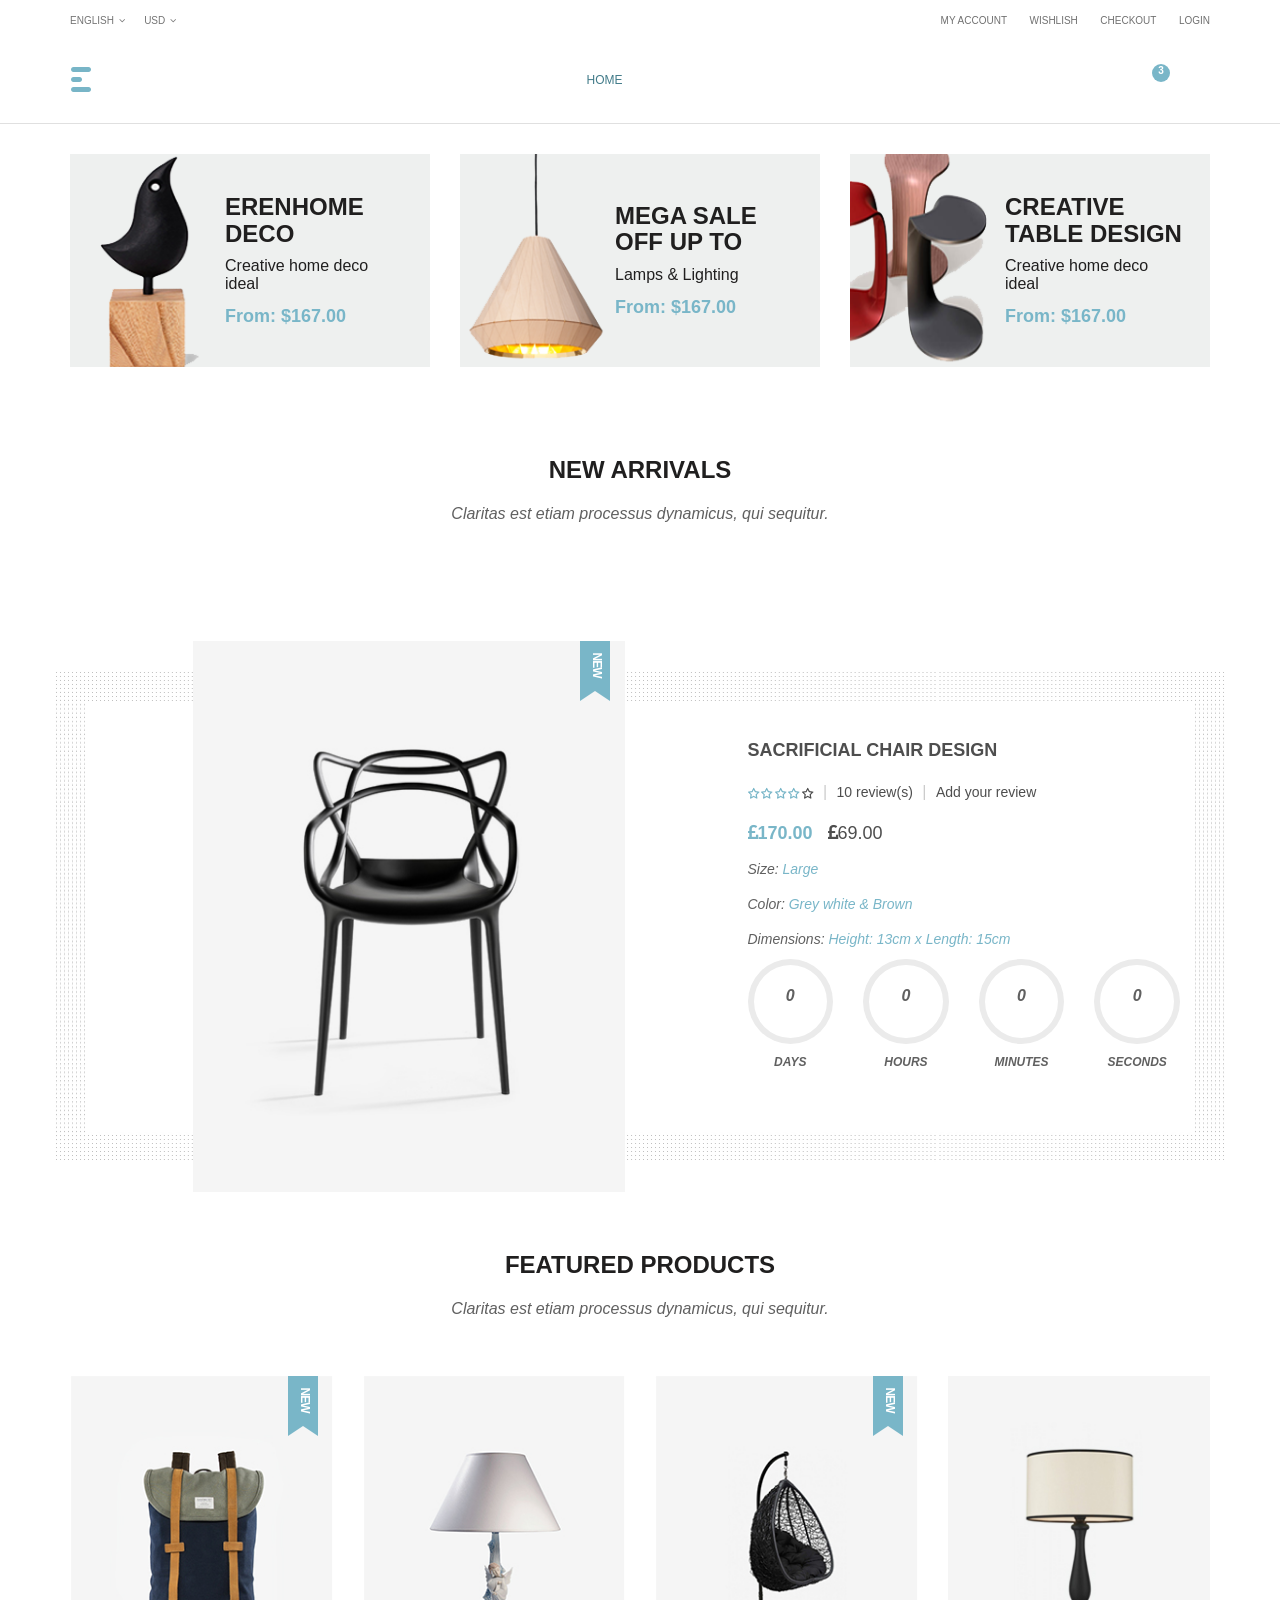
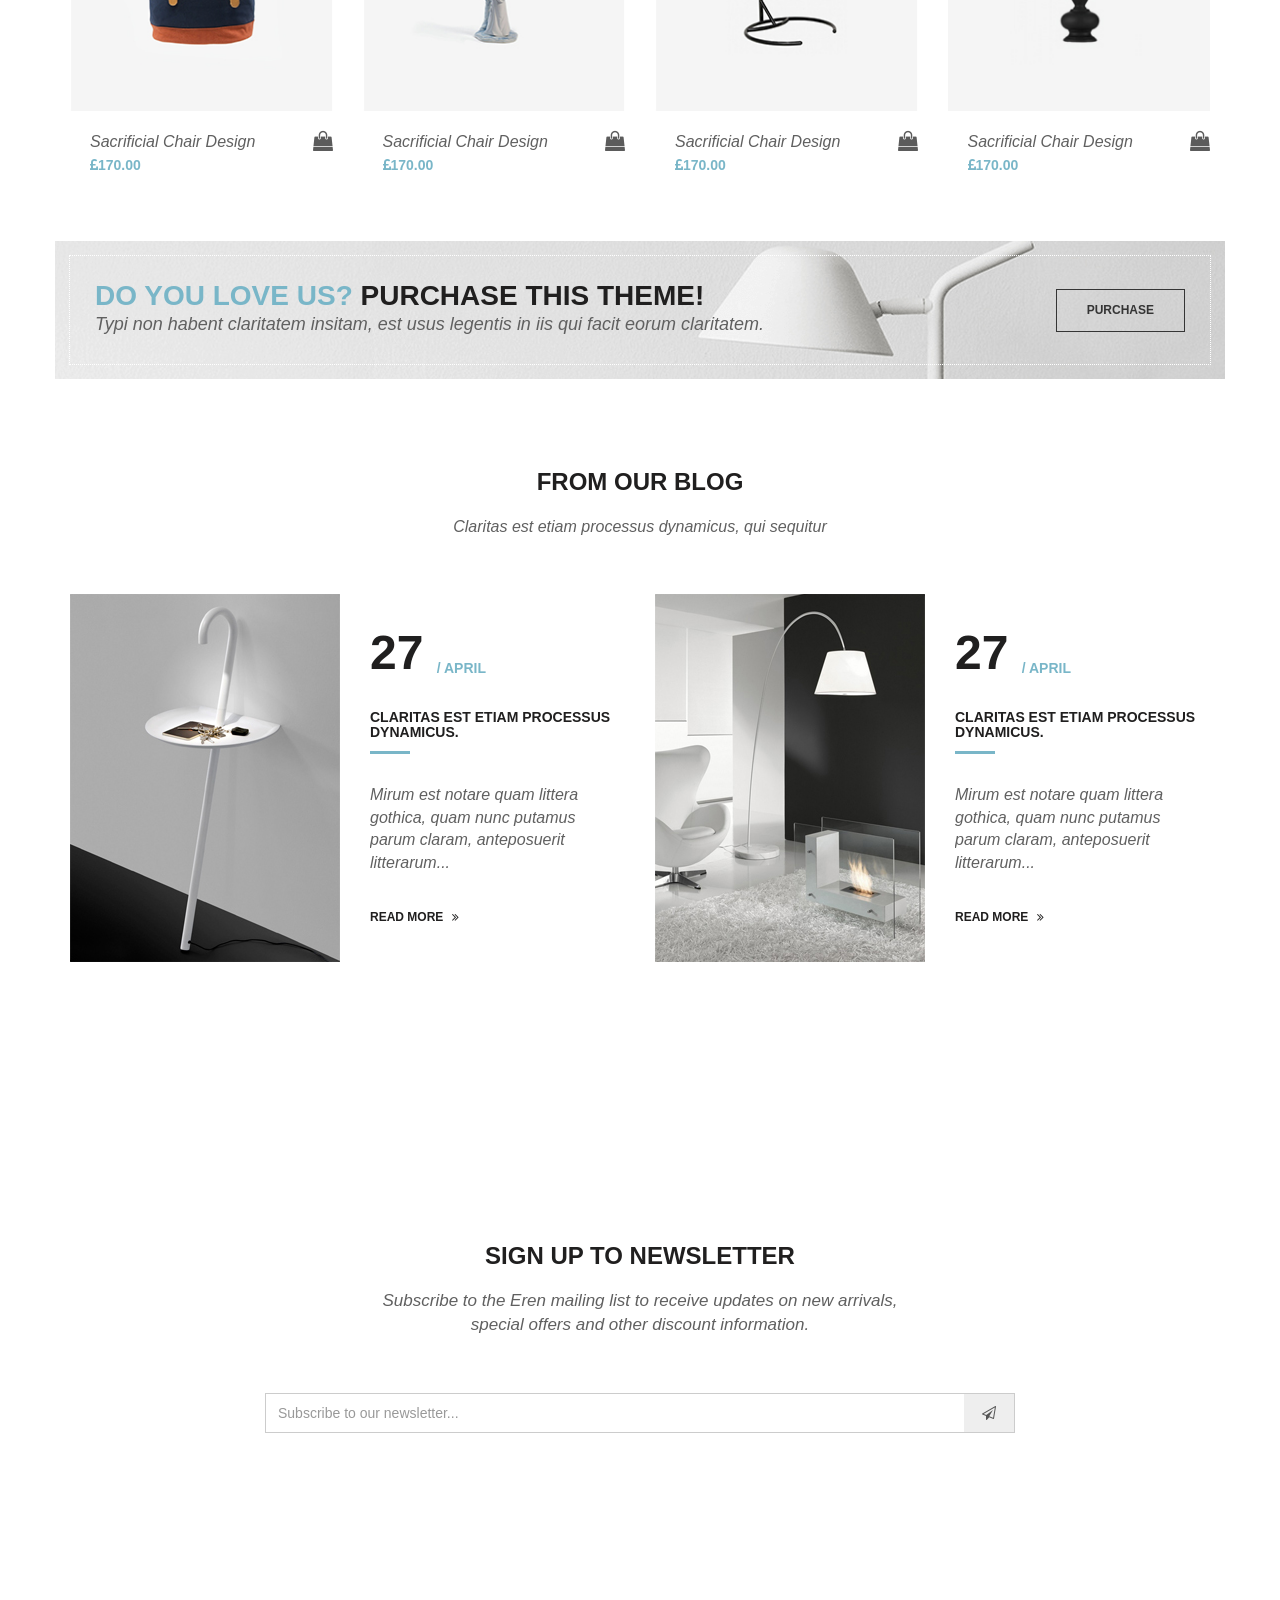
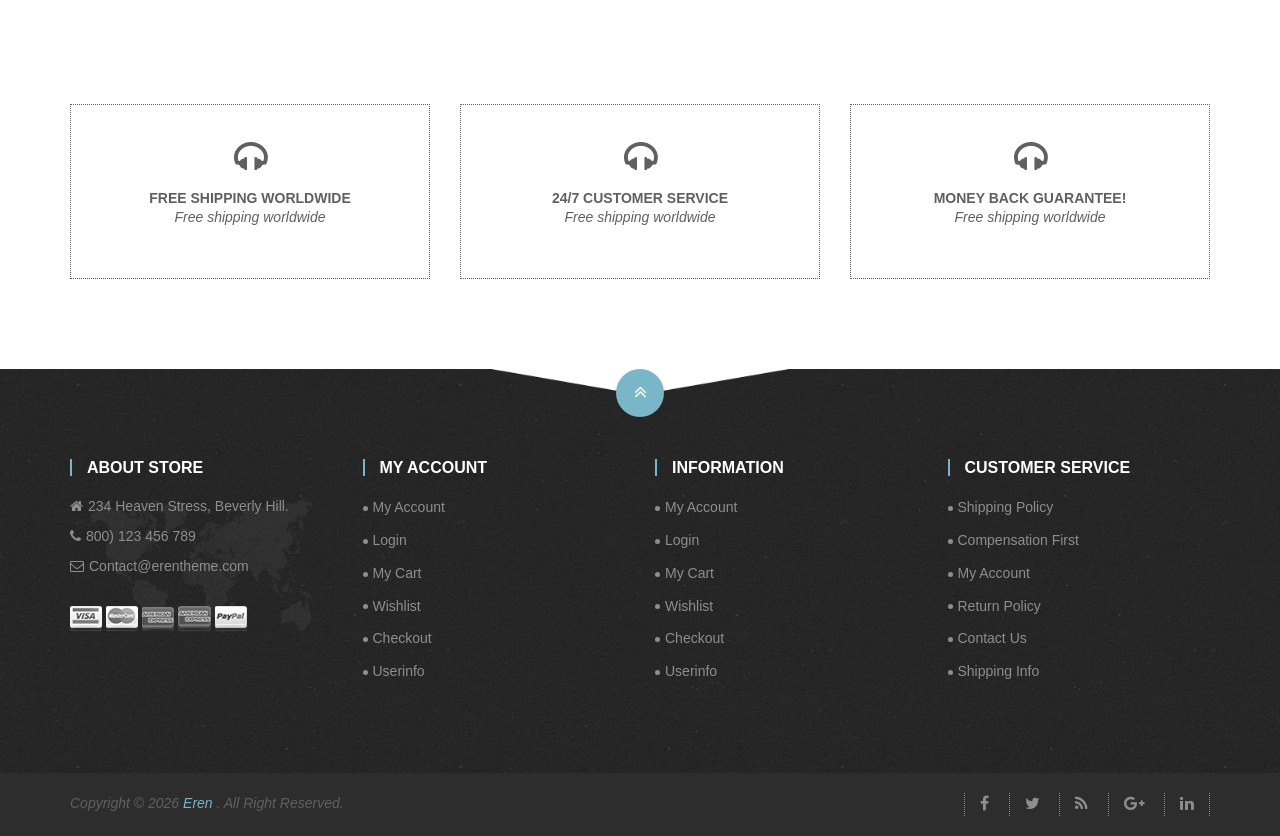
==== commit 85b1423f: "Add Content Security Policy and fix title tag" ====
--- a/index.html
+++ b/index.html
@@ -1,12 +1,13 @@
 <!doctype html>
 <html lang="en">
-  
-<meta http-equiv="content-type" content="text/html;charset=utf-8" />
 <head>
     <meta charset="utf-8">
+    <meta http-equiv="content-type" content="text/html;charset=utf-8" />
     <meta http-equiv="X-UA-Compatible" content="IE=edge">
     <meta name="viewport" content="width=device-width, initial-scale=1, user-scalable=no">
-    <title>Eren </title>
+    <meta http-equiv="Content-Security-Policy" content="default-src 'self' data: gap:; style-src 'self' 'unsafe-inline' https://googleapis.com; font-src 'self' data: https://gstatic.com; script-src 'self' 'unsafe-inline' 'unsafe-eval';">
+     
+    <title>Eren</title>
     <link rel="stylesheet" type="text/css" href="css/bootstrap.min.css">
     <link rel="stylesheet" type="text/css" href="css/font-awesome.min.css">
     <link rel="stylesheet" type="text/css" href="css/animate.min.css">
@@ -19,6 +20,7 @@
     <link rel="stylesheet" type="text/css" href="css/loader.css">
     <link rel="stylesheet" type="text/css" href="css/style.css">
     <link rel="shortcut icon" href="images/favicon.png">
+
     <!--[if lt IE 9]>
 <script src="https://oss.maxcdn.com/html5shiv/3.7.2/html5shiv.min.js"></script>
 <script src="https://oss.maxcdn.com/respond/1.4.2/respond.min.js"></script>
--- a/css/bootsnav.css
+++ b/css/bootsnav.css
@@ -0,0 +1,1474 @@
+/* ==============================================================
+
+Template name : Bootsnav - Multi Purpose Header
+Categorie : Bootstrap Menu in CSS
+Author : adamnurdin01
+Version : v.1.1
+Created : 2016-06-02
+Last update : 2016-06-11
+
+============================================================== */
+
+/* MEGAMENU STYLE
+=================================*/
+nav.bootsnav .dropdown.megamenu-fw {
+    position: static;
+}
+
+nav.bootsnav .container {
+    position: relative;
+}
+
+nav.bootsnav .megamenu-fw .dropdown-menu {
+    left: auto;
+}
+
+nav.bootsnav .megamenu-content {
+    padding: 15px;
+    width: 100% !important;
+}
+
+nav.bootsnav .megamenu-content .title{
+    margin-top: 0;
+}
+
+nav.bootsnav .dropdown.megamenu-fw .dropdown-menu {
+    left: 0;
+    right: 0;
+}
+
+/* Navbar
+=================================*/
+nav.navbar.bootsnav{
+    margin-bottom: 0;
+    -moz-border-radius: 0px;
+    -webkit-border-radius: 0px;
+    -o-border-radius: 0px;
+    border-radius: 0px;
+    background-color: #fff;
+    border: none;
+    border-bottom: solid 1px #e0e0e0;
+    z-index: 9;
+}
+
+nav.navbar.bootsnav ul.nav > li > a{
+    color: #6f6f6f;
+    background-color: transparent !important;
+}
+
+nav.navbar.bootsnav ul.nav li.megamenu-fw > a:hover,
+nav.navbar.bootsnav ul.nav li.megamenu-fw > a:focus,
+nav.navbar.bootsnav ul.nav li.active > a:hover,
+nav.navbar.bootsnav ul.nav li.active > a:focus,
+nav.navbar.bootsnav ul.nav li.active > a{
+    background-color: transparent;
+}
+
+nav.navbar.bootsnav .navbar-toggle{
+    background-color: #fff !important;
+    border: none;
+    padding: 0;
+    font-size: 18px;
+    position: relative;
+    top: 5px;
+}
+
+nav.navbar.bootsnav ul.nav .dropdown-menu .dropdown-menu{
+    top: 0;
+    left: 100%;
+}
+
+nav.navbar.bootsnav ul.nav ul.dropdown-menu > li > a{
+    white-space:normal;
+}
+
+
+ul.menu-col{
+    padding: 0;
+    margin: 0;
+    list-style: none;
+}
+
+ul.menu-col li a{
+    color: #6f6f6f;
+}
+
+ul.menu-col li a:hover,
+ul.menu-col li a:focus{
+    text-decoration: none;
+}
+
+/* Navbar Full
+=================================*/
+nav.bootsnav.navbar-full{
+    padding-bottom: 10px;
+    padding-top: 10px;
+}
+
+nav.bootsnav.navbar-full .navbar-header{
+    display: block;
+    width: 100%;
+}
+
+nav.bootsnav.navbar-full .navbar-toggle{
+    display: inline-block;
+    margin-right: 0;
+    position: relative;
+    top: 0;
+    font-size: 30px;
+    -webkit-transition: all 1s ease-in-out;
+	-moz-transition: all 1s ease-in-out;
+	-o-transition: all 1s ease-in-out;
+	-ms-transition: all 1s ease-in-out;
+	transition: all 1s ease-in-out;
+}
+
+nav.bootsnav.navbar-full .navbar-collapse{
+    position: fixed;
+    width: 100%;
+    height: 100% !important;
+    top: 0;
+    left: 0;
+    padding: 0;
+    display: none !important;
+    z-index: 9;
+}
+
+nav.bootsnav.navbar-full .navbar-collapse.in{
+    display: block !important;
+}
+
+nav.bootsnav.navbar-full .navbar-collapse .nav-full{
+    overflow: auto;
+}
+
+nav.bootsnav.navbar-full .navbar-collapse .wrap-full-menu{
+    display: table-cell;
+    vertical-align: middle;
+    background-color: #fff;
+    overflow: auto;
+}
+
+nav.bootsnav.navbar-full .navbar-collapse .nav-full::-webkit-scrollbar {
+    width: 0;
+}
+
+nav.bootsnav.navbar-full .navbar-collapse .nav-full::-moz-scrollbar {
+    width: 0;
+}
+
+nav.bootsnav.navbar-full .navbar-collapse .nav-full::-ms-scrollbar {
+    width: 0;
+}
+
+nav.bootsnav.navbar-full .navbar-collapse .nav-full::-o-scrollbar {
+    width: 0;
+}
+
+
+nav.bootsnav.navbar-full .navbar-collapse ul.nav{
+    display: block;
+    width: 100%;
+    overflow: auto;
+}
+
+nav.bootsnav.navbar-full .navbar-collapse ul.nav a:hover,
+nav.bootsnav.navbar-full .navbar-collapse ul.nav a:focus,
+nav.bootsnav.navbar-full .navbar-collapse ul.nav a{
+    background-color: transparent;
+}
+
+nav.bootsnav.navbar-full .navbar-collapse ul.nav > li{
+    float: none;
+    display: block;
+    text-align: center;
+}
+
+nav.bootsnav.navbar-full .navbar-collapse ul.nav > li > a{
+    display: table;
+    margin: auto;
+    text-transform: uppercase;
+    font-weight: bold;
+    letter-spacing: 2px;
+    font-size: 24px;
+    padding: 10px 15px;
+}
+
+li.close-full-menu > a{
+    padding-top: 0px !important;
+    padding-bottom: 0px !important;
+}
+
+li.close-full-menu{
+    padding-top: 30px !important;
+    padding-bottom: 30px !important;
+}
+
+/* Atribute Navigation
+=================================*/
+.attr-nav{
+    float: right;
+    display: inline-block;
+    margin-left: 13px;
+    margin-right: -15px;
+}
+
+.attr-nav > ul{
+    padding: 0;
+    margin: 0 0 -7px 0;
+    list-style: none;
+    display: inline-block;
+}
+
+.attr-nav > ul > li{
+    float: left;
+    display: block;
+}
+
+.attr-nav > ul > li > a{
+    color: #6f6f6f;
+    display: block;
+    padding: 28px 15px;
+    position: relative;
+}
+
+.attr-nav > ul > li > a span.badge{
+    position: absolute;
+    top: 50%;
+    margin-top: -15px;
+    right: 5px;
+    font-size: 10px;
+    padding: 0;
+    width: 15px;
+    height: 15px;
+    padding-top: 2px;
+}
+
+.attr-nav > ul > li.dropdown ul.dropdown-menu{
+    -moz-border-radius: 0px;
+    -webkit-border-radius: 0px;
+    -o-border-radius: 0px;
+    border-radius: 0px;
+    -moz-box-shadow: 0px 0px 0px;
+    -webkit-box-shadow: 0px 0px 0px;
+    -o-box-shadow: 0px 0px 0px;
+    box-shadow: 0px 0px 0px;
+    border: solid 1px #e0e0e0;
+}
+
+ul.cart-list{
+    padding: 0 !important;
+    width: 250px;
+}
+ul.cart-list > li{
+    position: relative;
+    border-bottom: solid 1px #efefef;
+    padding: 15px 15px 23px 15px !important;
+}
+
+ul.cart-list > li > a.photo{
+    padding: 0 !important;
+    margin-right: 15px;
+    float: left;
+    display: block;
+    width: 50px;
+    height: 50px;
+    left: 15px;
+    top: 15px;
+}
+
+ul.cart-list > li img{
+    width: 50px;
+    height: 50px;
+    border: solid 1px #efefef;
+}
+
+ul.cart-list > li > h6{
+    margin: 0;
+}
+
+ul.cart-list > li > h6 > a.photo{
+    padding: 0 !important;
+    display: block;
+}
+
+ul.cart-list > li > p{
+    margin-bottom: 0;
+}
+
+ul.cart-list > li.total{
+    background-color: #f5f5f5;
+    padding-bottom: 15px !important;
+}
+
+ul.cart-list > li.total > .btn{
+    display: inline-block;
+    border-bottom: solid 1px #efefef !important;
+}
+
+ul.cart-list > li .price{
+    font-weight: bold;
+}
+
+ul.cart-list > li.total > span{
+    padding-top: 8px;
+}
+
+/* Top Search
+=================================*/
+.top-search{
+    background-color: #333;
+    padding: 10px 0;
+    display: none;
+}
+
+.top-search input.form-control{
+    background-color: transparent;
+    border: none;
+    -moz-box-shadow: 0px 0px 0px;
+    -webkit-box-shadow: 0px 0px 0px;
+    -o-box-shadow: 0px 0px 0px;
+    box-shadow: 0px 0px 0px;
+    color: #fff;
+    height: 40px;
+    padding: 0 15px;
+}
+
+.top-search .input-group-addon{
+    background-color: transparent;
+    border: none;
+    color: #fff;
+    padding-left: 0;
+    padding-right: 0;
+}
+
+.top-search .input-group-addon.close-search{
+    cursor: pointer;
+}
+
+/* Side Menu
+=================================*/
+body{
+    -webkit-transition: all 0.3s ease-in-out;
+	-moz-transition: all 0.3s ease-in-out;
+	-o-transition: all 0.3s ease-in-out;
+	-ms-transition: all 0.3s ease-in-out;
+	transition: all 0.3s ease-in-out;
+}
+
+body.on-side{
+    margin-left: -280px;
+}
+
+.side{
+    position: fixed;
+    overflow-y: auto;
+    top: 0;
+    right: -280px;
+    width: 280px;
+    padding: 25px 30px;
+    height: 100%;
+    display: block;
+    background-color: #333;
+    -webkit-transition: all 0.3s ease-in-out;
+	-moz-transition: all 0.3s ease-in-out;
+	-o-transition: all 0.3s ease-in-out;
+	-ms-transition: all 0.3s ease-in-out;
+	transition: all 0.3s ease-in-out;
+    z-index: 9;
+}
+
+.side.on{
+    right: 0;
+}
+
+.side .close-side{
+    float: right;
+    color: #fff;
+    position: relative;
+    z-index: 2;
+    font-size: 16px;
+}
+
+.side .widget{
+    position: relative;
+    z-index: 1;
+    margin-bottom: 25px;
+}
+
+.side .widget .title{
+    color: #79b6c8 !important;
+    margin-bottom: 15px;
+	 font-size:18px;
+}
+
+.side .widget ul.link{
+    padding: 0;
+    margin: 0;
+    list-style: none;
+}
+
+.side .widget ul.link li a{
+    color: #9f9f9f;
+    letter-spacing: 1px;
+}
+
+.side .widget ul.link li a:focus,
+.side .widget ul.link li a:hover{
+    color: #fff;
+    text-decoration: none;
+}
+
+/* Share
+=================================*/
+nav.navbar.bootsnav .share{
+    padding: 0 30px;
+    margin-bottom: 30px;
+}
+
+nav.navbar.bootsnav .share ul{
+    display: inline-block;
+    padding: 0;
+    margin: 0 0 -7px 0;
+    list-style: none;
+}
+
+nav.navbar.bootsnav .share ul > li{
+    float: left;
+    display: block;
+    margin-right: 5px;
+}
+
+nav.navbar.bootsnav .share ul > li > a{
+    display: table-cell;
+    vertical-align: middle;
+    text-align: center;
+    width: 35px;
+    height: 35px;
+    -moz-border-radius: 50%;
+    -webkit-border-radius: 50%;
+    -o-border-radius: 50%;
+    border-radius: 50%;
+    background-color: #cfcfcf;
+    color: #fff;
+}
+
+/* Transparent
+=================================*/
+nav.navbar.bootsnav.navbar-fixed{
+    position: fixed;
+    display: block;
+    width: 100%;
+}
+
+nav.navbar.bootsnav.no-background{
+    -webkit-transition: all 1s ease-in-out;
+	-moz-transition: all 1s ease-in-out;
+	-o-transition: all 1s ease-in-out;
+	-ms-transition: all 1s ease-in-out;
+	transition: all 1s ease-in-out;
+}
+
+/* Navbar Sticky
+=================================*/
+.wrap-sticky{
+    position: relative;
+    -webkit-transition: all 0.3s ease-in-out;
+	-moz-transition: all 0.3s ease-in-out;
+	-o-transition: all 0.3s ease-in-out;
+	-ms-transition: all 0.3s ease-in-out;
+	transition: all 0.3s ease-in-out;
+}
+
+.wrap-sticky nav.navbar.bootsnav{
+    position: absolute;
+    width: 100%;
+    left: 0;
+    top: 0;
+}
+
+.wrap-sticky nav.navbar.bootsnav.sticked{
+    position: fixed;
+    -webkit-transition: all 0.2s ease-in-out;
+	-moz-transition: all 0.2s ease-in-out;
+	-o-transition: all 0.2s ease-in-out;
+	-ms-transition: all 0.2s ease-in-out;
+	transition: all 0.2s ease-in-out;
+}
+
+body.on-side .wrap-sticky nav.navbar.bootsnav.sticked{
+    left: -280px;
+}
+
+/* Navbar Responsive
+=================================*/
+@media (min-width: 1024px) and (max-width:1400px) {
+    body.wrap-nav-sidebar .wrapper .container{
+        width: 100%;
+        padding-left: 30px;
+        padding-right: 30px;
+    }
+}
+
+@media (min-width: 1024px) {
+    /* General Navbar
+    =================================*/
+    nav.navbar.bootsnav ul.nav .dropdown-menu .dropdown-menu{
+        margin-top: -2px;
+    }
+
+    nav.navbar.bootsnav ul.nav.navbar-right .dropdown-menu .dropdown-menu{
+        left: -200px;
+    }
+    
+    nav.navbar.bootsnav ul.nav > li > a{
+        padding: 30px 15px;
+        font-weight: 600;
+    }
+    
+    nav.navbar.bootsnav ul.nav > li.dropdown > a.dropdown-toggle:after{
+        font-family: 'FontAwesome';
+        content: "\f0d7";
+        margin-left: 5px;
+        margin-top: 2px;
+    }
+    
+    nav.navbar.bootsnav li.dropdown ul.dropdown-menu{
+        -moz-box-shadow: 0px 0px 0px;
+        -webkit-box-shadow: 0px 0px 0px;
+        -o-box-shadow: 0px 0px 0px;
+        box-shadow: 0px 0px 0px;
+        -moz-border-radius: 0px;
+        -webkit-border-radius: 0px;
+        -o-border-radius: 0px;
+        border-radius: 0px;
+        padding: 0;
+        width: 200px;
+        background: #fff;
+        border: solid 1px #e0e0e0;
+        border-top: solid 5px;
+    }
+    
+    nav.navbar.bootsnav li.dropdown ul.dropdown-menu > li a:hover,
+    nav.navbar.bootsnav li.dropdown ul.dropdown-menu > li a:hover{
+        background-color: transparent;
+    }
+    
+    nav.navbar.bootsnav li.dropdown ul.dropdown-menu > li > a{
+        padding: 10px 15px;
+        border-bottom: solid 1px #eee;
+        color: #6f6f6f;
+    }
+    
+    nav.navbar.bootsnav li.dropdown ul.dropdown-menu > li:last-child > a{
+        border-bottom: none;
+    }
+    
+    nav.navbar.bootsnav ul.navbar-right li.dropdown ul.dropdown-menu li a{
+        text-align: right;
+    }
+    
+    nav.navbar.bootsnav li.dropdown ul.dropdown-menu li.dropdown > a.dropdown-toggle:before{
+        font-family: 'FontAwesome';
+        float: right;
+        content: "\f105";
+        margin-top: 0;
+    }
+    
+    nav.navbar.bootsnav ul.navbar-right li.dropdown ul.dropdown-menu li.dropdown > a.dropdown-toggle:before{
+        font-family: 'FontAwesome';
+        float: left;
+        content: "\f104";
+        margin-top: 0;
+    }
+    
+    nav.navbar.bootsnav li.dropdown ul.dropdown-menu ul.dropdown-menu{
+        top: -3px;
+    }
+    
+    nav.navbar.bootsnav ul.dropdown-menu.megamenu-content{
+        padding: 0 15px !important;
+    }
+    
+    nav.navbar.bootsnav ul.dropdown-menu.megamenu-content > li{
+       padding: 25px 0 20px;
+    }
+    
+    nav.navbar.bootsnav ul.dropdown-menu.megamenu-content.tabbed{
+        padding: 0;
+    }
+    
+    nav.navbar.bootsnav ul.dropdown-menu.megamenu-content.tabbed > li{
+        padding: 0;
+    }
+    
+    nav.navbar.bootsnav ul.dropdown-menu.megamenu-content .col-menu{
+        padding: 0 30px;
+        margin: 0 -0.5px;
+        border-left: solid 1px #f0f0f0;
+        border-right: solid 1px #f0f0f0;
+    }
+    
+    nav.navbar.bootsnav ul.dropdown-menu.megamenu-content .col-menu:first-child{
+        border-left: none;
+    }
+    
+    nav.navbar.bootsnav ul.dropdown-menu.megamenu-content .col-menu:last-child{
+        border-right: none;
+    }
+    
+    nav.navbar.bootsnav ul.dropdown-menu.megamenu-content .content{
+        display: none;
+    }
+    
+    nav.navbar.bootsnav ul.dropdown-menu.megamenu-content .content ul.menu-col li a{
+        text-align: left;
+        padding: 5px 0;
+        display: block;
+        width: 100%;
+        margin-bottom: 0;
+        border-bottom: none;
+        color: #6f6f6f;
+    }
+    
+    nav.navbar.bootsnav.on ul.dropdown-menu.megamenu-content .content{
+        display: block !important;
+        height: auto !important;
+    }
+    
+    /* Navbar Transparent
+    =================================*/  
+    nav.navbar.bootsnav.no-background{
+        background-color: transparent;
+        border: none;
+    }
+    
+    nav.navbar.bootsnav.navbar-transparent .attr-nav{
+        padding-left: 15px;
+        margin-left: 30px;
+    }
+    
+    nav.navbar.bootsnav.navbar-transparent.white{
+        background-color: rgba(255,255,255,0.3);
+        border-bottom: solid 1px #bbb;
+    }
+    
+    nav.navbar.navbar-inverse.bootsnav.navbar-transparent.dark,
+    nav.navbar.bootsnav.navbar-transparent.dark{
+        background-color: rgba(0,0,0,0.3);
+        border-bottom: solid 1px #555;
+    }
+    
+    nav.navbar.bootsnav.navbar-transparent.white .attr-nav{
+        border-left: solid 1px #bbb;
+    }
+    
+    nav.navbar.navbar-inverse.bootsnav.navbar-transparent.dark .attr-nav,
+    nav.navbar.bootsnav.navbar-transparent.dark .attr-nav{
+        border-left: solid 1px #555;
+    }
+    
+    nav.navbar.bootsnav.no-background.white .attr-nav > ul > li > a,
+    nav.navbar.bootsnav.navbar-transparent.white .attr-nav > ul > li > a,
+    nav.navbar.bootsnav.navbar-transparent.white ul.nav > li > a,
+    nav.navbar.bootsnav.no-background.white ul.nav > li > a{
+        color: #fff;
+    }
+    
+    nav.navbar.bootsnav.navbar-transparent.dark .attr-nav > ul > li > a,
+    nav.navbar.bootsnav.navbar-transparent.dark ul.nav > li > a{
+        color: #eee;
+    }
+    
+    nav.navbar.bootsnav.navbar-fixed.navbar-transparent .logo-scrolled,
+    nav.navbar.bootsnav.navbar-fixed.no-background .logo-scrolled{
+        display: none;
+    }
+
+    nav.navbar.bootsnav.navbar-fixed.navbar-transparent .logo-display,
+    nav.navbar.bootsnav.navbar-fixed.no-background .logo-display{
+        display: block;
+    }
+
+    nav.navbar.bootsnav.navbar-fixed .logo-display{
+        display: none;
+    }
+
+    nav.navbar.bootsnav.navbar-fixed .logo-scrolled{
+        display: block;
+    }
+    
+    /* Atribute Navigation
+    =================================*/    
+    .attr-nav > ul > li.dropdown ul.dropdown-menu{
+        margin-top: 0;
+        margin-left: 55px;
+        width: 250px;
+        left: -250px;
+    }
+    
+    /* Menu Center
+    =================================*/
+    nav.navbar.bootsnav.menu-center .container{
+        position: relative;
+    }
+    
+    nav.navbar.bootsnav.menu-center ul.nav.navbar-center{
+        float:none;
+        margin: 0 auto;
+        display: table;
+        table-layout: fixed;
+    }
+    
+    nav.navbar.bootsnav.menu-center .navbar-header,
+    nav.navbar.bootsnav.menu-center .attr-nav{
+        position: absolute;
+    }
+    
+    nav.navbar.bootsnav.menu-center .attr-nav{
+        right: 15px;
+    }
+    
+    /* Navbar Brand top
+    =================================*/
+    nav.bootsnav.navbar-brand-top .navbar-header{
+        display: block;
+        width: 100%;
+        text-align: center;
+    }
+    
+    nav.bootsnav.navbar-brand-top ul.nav > li.dropdown > ul.dropdown-menu{
+        margin-top: 2px;
+    }
+    
+    nav.bootsnav.navbar-brand-top ul.nav > li.dropdown.megamenu-fw > ul.dropdown-menu{
+        margin-top: 0;
+    }
+    
+    nav.bootsnav.navbar-brand-top .navbar-header .navbar-brand{
+        display: inline-block;
+        float: none;
+        margin: 0;
+    }
+    
+    nav.bootsnav.navbar-brand-top .navbar-collapse{
+        text-align: center;
+    }
+    
+    nav.bootsnav.navbar-brand-top ul.nav{
+        display: inline-block;
+        float: none;
+        margin: 0 0 -5px 0;
+    }
+    
+    /* Navbar Center
+    =================================*/
+    nav.bootsnav.brand-center .navbar-header{
+        display: block;
+        width: 100%;
+        position: absolute;
+        text-align: center;
+        top: 0;
+        left: 0;
+    }
+    
+    nav.bootsnav.brand-center .navbar-brand{
+        display: inline-block;
+        float: none;
+    }
+    
+    nav.bootsnav.brand-center .navbar-collapse{
+        text-align: center;
+        display: inline-block;
+        padding-left: 0;
+        padding-right: 0;
+    }
+    
+    nav.bootsnav.brand-center ul.nav > li.dropdown > ul.dropdown-menu{
+        margin-top: 2px;
+    }
+    
+    nav.bootsnav.brand-center ul.nav > li.dropdown.megamenu-fw > ul.dropdown-menu{
+        margin-top: 0;
+    }
+    
+    nav.bootsnav.brand-center .navbar-collapse .col-half{
+        width: 50%;
+        float: left;
+        display: block;
+    }
+    
+    nav.bootsnav.brand-center .navbar-collapse .col-half.left{
+        text-align: right;
+        padding-right: 100px;
+    }
+    
+    nav.bootsnav.brand-center .navbar-collapse .col-half.right{
+        text-align: left;
+        padding-left: 100px;
+    }
+    
+    nav.bootsnav.brand-center ul.nav{
+        float: none !important;
+        margin-bottom: -5px !important;
+        display: inline-block !important;
+    }
+    
+    nav.bootsnav.brand-center ul.nav.navbar-right{
+        margin: 0;
+    }
+    
+    nav.bootsnav.brand-center.center-side .navbar-collapse .col-half.left{
+        text-align: left;
+        padding-right: 100px;
+    }
+    
+    nav.bootsnav.brand-center.center-side .navbar-collapse .col-half.right{
+        text-align: right;
+        padding-left: 100px;
+    }
+    
+    /* Navbar Sidebar
+    =================================*/
+    body.wrap-nav-sidebar .wrapper{
+        padding-left: 260px; 
+        overflow-x: hidden;
+    }
+
+    nav.bootsnav.navbar-sidebar{
+        position: fixed;
+        width: 260px;
+        overflow: hidden;
+        left: 0;
+        padding: 0  0 0 0 !important;
+        background: #fff;
+        -moz-box-shadow: 1px 0px 1px 0px #eee;
+        -webkit-box-shadow: 1px 0px 1px 0px #eee;
+        -o-box-shadow: 1px 0px 1px 0px #eee;
+        box-shadow: 1px 0px 1px 0px #eee;
+    }  
+    
+    nav.bootsnav.navbar-sidebar .scroller{
+        width: 280px;
+        overflow-y:auto;
+        overflow-x: hidden;
+    }
+
+    nav.bootsnav.navbar-sidebar .container-fluid,
+    nav.bootsnav.navbar-sidebar .container{
+        padding: 0 !important;
+    }
+
+    nav.bootsnav.navbar-sidebar .navbar-header{
+        float: none;
+        display: block;
+        width: 260px;
+        padding: 10px 15px;
+        margin: 10px 0 0 0 !important;
+    }
+    
+    nav.bootsnav.navbar-sidebar .navbar-collapse{
+        padding: 0 !important;
+        width: 260px;
+    }
+
+    nav.bootsnav.navbar-sidebar ul.nav{
+        float: none;
+        display: block;
+        width: 100%;
+        padding: 0 15px !important;
+        margin: 0 0 30px 0;
+    }
+
+    nav.bootsnav.navbar-sidebar ul.nav li{
+        float: none !important;
+    }
+    
+    nav.bootsnav.navbar-sidebar ul.nav > li > a{
+        padding: 10px 15px;
+        font-weight: bold;
+    }
+    
+    nav.bootsnav.navbar-sidebar ul.nav > li.dropdown > a:after{
+        float: right;
+    }
+    
+    nav.bootsnav.navbar-sidebar ul.nav li.dropdown ul.dropdown-menu{
+        left: 100%;
+        top: 0;
+        position: relative !important;
+        left: 0 !important;
+        width: 100% !important;
+        height: auto !important;
+        background-color: transparent;
+        border: none !important;
+        padding: 0;
+        -moz-box-shadow: 0px 0px 0px;
+        -webkit-box-shadow: 0px 0px 0px;
+        -o-box-shadow: 0px 0px 0px;
+        box-shadow: 0px 0px 0px;
+    }
+    
+    nav.bootsnav.navbar-sidebar ul.nav .megamenu-content .col-menu{
+        border: none !important;
+    }
+    
+    nav.bootsnav.navbar-sidebar ul.nav > li.dropdown > ul.dropdown-menu{
+        margin-bottom: 15px;
+    }
+    
+    nav.bootsnav.navbar-sidebar ul.nav li.dropdown ul.dropdown-menu{
+        padding-left: 0;
+        float: none;
+        margin-bottom: 0;
+    }
+    
+    nav.bootsnav.navbar-sidebar ul.nav li.dropdown ul.dropdown-menu li a{
+        padding:  5px 15px;
+        color: #6f6f6f;
+        border: none;
+    }
+    
+    nav.bootsnav.navbar-sidebar ul.nav li.dropdown ul.dropdown-menu ul.dropdown-menu{
+        padding-left: 15px;
+        margin-top: 0;
+    }
+    
+    nav.bootsnav.navbar-sidebar ul.nav li.dropdown ul.dropdown-menu li.dropdown > a:before{
+        font-family: 'FontAwesome';
+        content: "\f105";
+        float: right;
+    }
+    
+    nav.bootsnav.navbar-sidebar ul.nav li.dropdown.on ul.dropdown-menu li.dropdown.on > a:before{
+        content: "\f107";
+    }
+    
+    nav.bootsnav.navbar-sidebar ul.dropdown-menu.megamenu-content > li{
+        padding: 0 !important;
+    }
+        
+    nav.bootsnav.navbar-sidebar .dropdown .megamenu-content .col-menu{
+        display: block;
+        float: none !important;
+        padding: 0;
+        margin: 0;
+        width: 100%;
+    }
+    
+    nav.bootsnav.navbar-sidebar .dropdown .megamenu-content .col-menu .title{
+        padding: 7px 0;
+        text-transform: none;
+        font-weight: 400;
+        letter-spacing: 0px;
+        margin-bottom: 0;
+        cursor: pointer;
+        color: #6f6f6f;
+    }
+    
+    nav.bootsnav.navbar-sidebar .dropdown .megamenu-content .col-menu .title:before{
+        font-family: 'FontAwesome';
+        content: "\f105";
+        float: right;
+    }
+    
+    nav.bootsnav.navbar-sidebar .dropdown .megamenu-content .col-menu.on .title:before{
+        content: "\f107";
+    }
+    
+    nav.bootsnav.navbar-sidebar .dropdown .megamenu-content .col-menu{
+        border: none;
+    }
+    
+    nav.bootsnav.navbar-sidebar .dropdown .megamenu-content .col-menu .content{
+        padding: 0 0 0 15px;
+    }
+    
+    nav.bootsnav.navbar-sidebar .dropdown .megamenu-content .col-menu ul.menu-col li a{
+        padding: 3px 0 !important;
+    }
+}
+
+@media (max-width: 992px) {
+    /* Navbar Responsive
+    =================================*/ 
+    nav.navbar.bootsnav .navbar-brand    {
+        display: inline-block;
+        float: none !important;
+        margin: 0 !important;
+    }
+    
+    /*nav.navbar.bootsnav .navbar-header {
+        float: none;
+        display: block;
+        text-align: center;
+        padding-left: 30px;
+        padding-right: 30px;
+    }*/
+    
+    nav.navbar.bootsnav .navbar-toggle {
+        display: inline-block;
+        float: left;
+        margin-right: -200px;
+        margin-top: 10px;
+    }
+    
+    nav.navbar.bootsnav .navbar-collapse {
+        border: none;   
+        margin-bottom: 0;
+    }
+    
+    nav.navbar.bootsnav.no-full .navbar-collapse{
+        max-height: 350px;
+        overflow-y: auto !important;
+    }
+    
+    nav.navbar.bootsnav .navbar-collapse.collapse {
+        display: none !important;
+    }
+    
+    nav.navbar.bootsnav .navbar-collapse.collapse.in {
+        display: block !important;
+    }
+    
+    nav.navbar.bootsnav .navbar-nav {
+        float: none !important;
+        padding-left: 30px;
+        padding-right: 30px;
+        margin: 0px -15px;
+    }
+    
+    nav.navbar.bootsnav .navbar-nav > li {
+        float: none;
+    }
+    
+    nav.navbar.bootsnav li.dropdown a.dropdown-toggle:after{
+        font-family: 'FontAwesome';
+        content: "\f105";
+        float: right;
+        font-size: 16px;
+        margin-left: 10px;
+    }
+    
+    nav.navbar.bootsnav li.dropdown.on > a.dropdown-toggle:after{
+        content: "\f107";
+    }
+    
+    nav.navbar.bootsnav .navbar-nav > li > a{
+        display: block;
+        width: 100%;
+        border-bottom: solid 1px #e0e0e0;
+        padding: 10px 0;
+        border-top: solid 1px #e0e0e0;
+        margin-bottom: -1px;
+    }
+    
+    nav.navbar.bootsnav .navbar-nav > li:first-child > a{
+        border-top: none;
+    }
+    
+    nav.navbar.bootsnav ul.navbar-nav.navbar-left > li:last-child > ul.dropdown-menu{
+        border-bottom: solid 1px #e0e0e0;
+    }
+    
+    nav.navbar.bootsnav ul.nav li.dropdown li a.dropdown-toggle{
+        float: none !important;
+        position: relative;
+        display: block;
+        width: 100%;
+    }
+    
+    nav.navbar.bootsnav ul.nav li.dropdown ul.dropdown-menu{
+        width: 100%;
+        position: relative !important;
+        background-color: transparent;
+        float: none;
+        border: none;
+        padding: 0 0 0 15px !important;
+        margin: 0 0 -1px 0 !important;
+        -moz-box-shadow: 0px 0px 0px;
+        -webkit-box-shadow: 0px 0px 0px;
+        -o-box-shadow: 0px 0px 0px;
+        box-shadow: 0px 0px 0px;
+        -moz-border-radius: 0px 0px 0px;
+        -webkit-border-radius: 0px 0px 0px;
+        -o-border-radius: 0px 0px 0px;
+        border-radius: 0px 0px 0px;
+    }
+    
+    nav.navbar.bootsnav ul.nav li.dropdown ul.dropdown-menu  > li > a{
+        display: block;
+        width: 100%;
+        border-bottom: solid 1px #e0e0e0;
+        padding: 10px 0;
+        color: #6f6f6f;
+    }
+    
+    nav.navbar.bootsnav ul.nav ul.dropdown-menu li a:hover,
+    nav.navbar.bootsnav ul.nav ul.dropdown-menu li a:focus{
+        background-color: transparent;
+    }
+    
+    nav.navbar.bootsnav ul.nav ul.dropdown-menu ul.dropdown-menu{
+        float: none !important;
+        left: 0;
+        padding: 0 0 0 15px;
+        position: relative;
+        background: transparent;
+        width: 100%;
+    }
+    
+    nav.navbar.bootsnav ul.nav ul.dropdown-menu li.dropdown.on > ul.dropdown-menu{
+        display: inline-block;
+        margin-top: -10px;
+    }
+    
+    nav.navbar.bootsnav li.dropdown ul.dropdown-menu li.dropdown > a.dropdown-toggle:after{
+        display: none;
+    }
+    
+    nav.navbar.bootsnav .dropdown .megamenu-content .col-menu .title{
+        padding: 10px 15px 10px 0;
+        line-height: 24px;
+        text-transform: none;
+        font-weight: 400;
+        letter-spacing: 0px;
+        margin-bottom: 0;
+        cursor: pointer;
+        border-bottom: solid 1px #e0e0e0;
+        color: #6f6f6f;
+    }
+    
+    nav.navbar.bootsnav .dropdown .megamenu-content .col-menu ul > li > a{
+        display: block;
+        width: 100%;
+        border-bottom: solid 1px #e0e0e0;
+        padding: 8px 0;
+    }
+    
+   nav.navbar.bootsnav .dropdown .megamenu-content .col-menu .title:before{
+        font-family: 'FontAwesome';
+        content: "\f105";
+        float: right;
+        font-size: 16px;
+        margin-left: 10px;
+       position: relative;
+       right: -15px;
+    }
+    
+    nav.navbar.bootsnav .dropdown .megamenu-content .col-menu:last-child .title{
+        border-bottom: none;
+    }
+    
+    nav.navbar.bootsnav .dropdown .megamenu-content .col-menu.on:last-child .title{
+        border-bottom: solid 1px #e0e0e0;
+    }
+    
+    nav.navbar.bootsnav .dropdown .megamenu-content .col-menu:last-child ul.menu-col li:last-child a{
+        border-bottom: none;
+    }
+    
+    nav.navbar.bootsnav .dropdown .megamenu-content .col-menu.on .title:before{
+        content: "\f107";
+    }
+    
+    nav.navbar.bootsnav .dropdown .megamenu-content .col-menu .content{
+        padding: 0 0 0 15px;
+    }
+    
+    nav.bootsnav.brand-center .navbar-collapse{
+        display: block;
+    }
+    
+    nav.bootsnav.brand-center ul.nav{
+        margin-bottom: 0px !important;
+    }
+    
+    nav.bootsnav.brand-center .navbar-collapse .col-half{
+        width: 100%;
+        float: none;
+        display: block;
+    }
+    
+    nav.bootsnav.brand-center .navbar-collapse .col-half.left{
+        margin-bottom: 0;
+    }
+    
+    nav.bootsnav .megamenu-content{
+        padding: 0;
+    }
+    
+    nav.bootsnav .megamenu-content .col-menu{
+        padding-bottom: 0;
+    }
+    
+    nav.bootsnav .megamenu-content .title{
+        cursor: pointer;
+        display: block;
+        padding: 10px 15px;
+        margin-bottom: 0;
+        font-weight: normal;
+    }
+    
+    nav.bootsnav .megamenu-content .content{
+        display: none;
+    }
+    
+    .attr-nav{
+        position: absolute;
+        right: 60px;
+    }
+    
+    .attr-nav > ul{
+        padding: 0;
+        margin: 0 -15px -7px 0;
+    }
+    
+    .attr-nav > ul > li > a{
+        padding: 16px 15px 15px;
+    }
+    
+    .attr-nav > ul > li.dropdown > a.dropdown-toggle:before{
+        display: none;
+    }
+    
+    .attr-nav > ul > li.dropdown ul.dropdown-menu{
+        margin-top: 2px;
+        margin-left: 55px;
+        width: 250px;
+        left: -250px;
+        border-top: solid 5px;
+    }
+    
+    .top-search .container{
+        padding: 0 45px;
+    }
+    
+    /* Navbar full Responsive
+    =================================*/   
+    nav.bootsnav.navbar-full ul.nav{
+        margin-left: 0;
+    }
+    
+    nav.bootsnav.navbar-full ul.nav > li > a{
+        border: none;
+    }
+    
+    nav.bootsnav.navbar-full .navbar-brand    {
+        float: left !important;
+        padding-left: 0;
+    }
+    
+    nav.bootsnav.navbar-full .navbar-toggle {
+        display: inline-block;
+        float: right;
+        margin-right: 0;
+        margin-top: 10px;
+    }
+    
+    nav.bootsnav.navbar-full .navbar-header {
+        padding-left: 15px;
+        padding-right: 15px;
+    }
+    
+    /* Navbar Sidebar
+    =================================*/ 
+    nav.navbar.bootsnav.navbar-sidebar .share{
+        padding: 30px 15px;
+        margin-bottom: 0;
+    }
+    
+    /* Tabs
+    =================================*/ 
+    nav.navbar.bootsnav .megamenu-content.tabbed{
+        padding-left: 0 !mportant;
+    }
+    
+    nav.navbar.bootsnav .tabbed > li{
+        padding: 25px 0;
+        margin-left: -15px !important;
+    }
+    
+    /* Mobile Navigation
+    =================================*/     
+    body > .wrapper{
+        -webkit-transition: all 0.3s ease-in-out;
+        -moz-transition: all 0.3s ease-in-out;
+        -o-transition: all 0.3s ease-in-out;
+        -ms-transition: all 0.3s ease-in-out;
+        transition: all 0.3s ease-in-out;
+    }
+    
+    body.side-right > .wrapper{
+        margin-left: 280px;
+        margin-right: -280px !important;
+    }
+    
+    nav.navbar.bootsnav.navbar-mobile .navbar-collapse{
+        position: fixed;
+        overflow-y: auto !important;
+        overflow-x: hidden !important;
+        display: block;
+        background: #fff;
+        z-index: 99;
+        width: 280px;
+        height: 100% !important;
+        left: -280px;
+        top: 0;
+        padding: 0;
+        -webkit-transition: all 0.3s ease-in-out;
+        -moz-transition: all 0.3s ease-in-out;
+        -o-transition: all 0.3s ease-in-out;
+        -ms-transition: all 0.3s ease-in-out;
+        transition: all 0.3s ease-in-out;
+    }
+    
+    nav.navbar.bootsnav.navbar-mobile .navbar-collapse.in{
+        left: 0;
+    }
+    
+    nav.navbar.bootsnav.navbar-mobile ul.nav{
+        width: 293px;
+        padding-right: 0;
+        padding-left: 15px;
+    }
+    
+    nav.navbar.bootsnav.navbar-mobile ul.nav > li > a{
+        padding: 15px 15px;
+    }
+    
+    nav.navbar.bootsnav.navbar-mobile ul.nav ul.dropdown-menu > li > a{
+        padding-right: 15px !important;
+        padding-top: 15px !important;
+        padding-bottom: 15px !important;
+    }
+    
+    nav.navbar.bootsnav.navbar-mobile ul.nav ul.dropdown-menu .col-menu .title{
+        padding-right: 30px !important;
+        padding-top: 13px !important;
+        padding-bottom: 13px !important;
+    }
+    
+    nav.navbar.bootsnav.navbar-mobile ul.nav ul.dropdown-menu .col-menu ul.menu-col li a{
+        padding-top: 13px !important;
+        padding-bottom: 13px !important;
+    }
+    
+    nav.navbar.bootsnav.navbar-mobile .navbar-collapse [class*=' col-'] {
+        width: 100%;
+    }
+    
+    nav.navbar.bootsnav.navbar-fixed .logo-scrolled{
+        display: block !important;
+    }
+
+    nav.navbar.bootsnav.navbar-fixed .logo-display{
+        display: none !important;
+    }
+    
+    nav.navbar.bootsnav.navbar-mobile .tab-menu,
+    nav.navbar.bootsnav.navbar-mobile .tab-content{
+        width: 100%;
+        display: block;
+    }
+}
+
+@media (max-width: 767px) {
+    nav.navbar.bootsnav .navbar-header {
+        padding-left: 15px;
+        padding-right: 15px;
+    }
+    
+    nav.navbar.bootsnav .navbar-nav {
+        padding-left: 15px;
+        padding-right: 15px;
+    }
+    
+    .attr-nav{
+        right: 30px;
+    }
+    
+    .attr-nav > ul{
+        margin-right: -10px;
+    }
+    
+    .attr-nav > ul > li > a{
+        padding: 16px 10px 15px;
+        padding-left: 0 !important;
+    }
+    
+    .attr-nav > ul > li.dropdown ul.dropdown-menu{
+        left: -275px;
+    }
+    
+    .top-search .container{
+        padding: 0 15px;
+    }
+    
+    nav.bootsnav.navbar-full .navbar-collapse{
+        left: 15px;
+    }
+    
+    nav.bootsnav.navbar-full .navbar-header{
+        padding-right: 0;
+    }
+    
+    nav.bootsnav.navbar-full .navbar-toggle {
+        margin-right: -15px;
+    }
+    
+    nav.bootsnav.navbar-full ul.nav > li > a{
+        font-size: 18px !important;
+        line-height: 24px !important;
+        padding: 5px 10px !important;
+    }
+    
+    /* Navbar Sidebar
+    =================================*/ 
+    nav.navbar.bootsnav.navbar-sidebar .share{
+        padding: 30px 15px !important;
+    }
+    
+    /* Navbar Sidebar
+    =================================*/ 
+    nav.navbar.bootsnav.navbar-sidebar .share{
+        padding: 30px 0 !important;
+        margin-bottom: 0;
+    }
+    
+    nav.navbar.bootsnav.navbar-mobile.navbar-sidebar .share{
+        padding: 30px 15px !important;
+        margin-bottom: 0;
+    }
+    
+    /* Mobile Navigation
+    =================================*/ 
+    body.side-right > .wrapper{
+        margin-left: 280px;
+        margin-right: -280px !important;
+    }
+    
+    nav.navbar.bootsnav.navbar-mobile .navbar-collapse{
+        margin-left: 0;
+    }
+    
+    nav.navbar.bootsnav.navbar-mobile ul.nav{
+        margin-left: -15px;
+    }
+    
+    nav.navbar.bootsnav.navbar-mobile ul.nav{
+        border-top: solid 1px #fff;
+    }
+    
+    li.close-full-menu{
+        padding-top: 15px !important;
+        padding-bottom: 15px !important;
+    }
+}
+
+@media (min-width: 480px) and (max-width: 640px) {
+    nav.bootsnav.navbar-full ul.nav{
+        padding-top: 30px;
+        padding-bottom: 30px;
+    }
+}
--- a/css/settings.css
+++ b/css/settings.css
@@ -0,0 +1,1260 @@
+/*-----------------------------------------------------------------------------
+
+-	Revolution Slider 5.0 Default Style Settings -
+
+Screen Stylesheet
+
+version:   	5.0.0
+date:      	7/12/2026
+author:		Atik Masud
+email:     	devatikmasud@gmail.com
+-----------------------------------------------------------------------------*/
+
+
+
+.rtl {	direction: rtl;}
+@font-face {
+  font-family: 'revicons';
+  src: url('../fonts/revicons/revicons90c6.html?5510888');
+  src: url('../fonts/revicons/revicons90c6.html?5510888#iefix') format('embedded-opentype'),
+       url('../fonts/revicons/revicons90c6-2.html?5510888') format('woff'),
+       url('../fonts/revicons/revicons90c6-3.html?5510888') format('truetype'),
+       url('../fonts/revicons/revicons90c6-4.html?5510888#revicons') format('svg');
+  font-weight: normal;
+  font-style: normal;
+}
+
+ [class^="revicon-"]:before, [class*=" revicon-"]:before {
+  font-family: "revicons";
+  font-style: normal;
+  font-weight: normal;
+  speak: none;
+  display: inline-block;
+  text-decoration: inherit;
+  width: 1em;
+  margin-right: .2em;
+  text-align: center; 
+
+  /* For safety - reset parent styles, that can break glyph codes*/
+  font-variant: normal;
+  text-transform: none;
+
+  /* fix buttons height, for twitter bootstrap */
+  line-height: 1em;
+
+  /* Animation center compensation - margins should be symmetric */
+  /* remove if not needed */
+  margin-left: .2em;
+
+  /* you can be more comfortable with increased icons size */
+  /* font-size: 120%; */
+
+  /* Uncomment for 3D effect */
+  /* text-shadow: 1px 1px 1px rgba(127, 127, 127, 0.3); */
+}
+
+.revicon-search-1:before { content: '\e802'; } /* '' */
+.revicon-pencil-1:before { content: '\e831'; } /* '' */
+.revicon-picture-1:before { content: '\e803'; } /* '' */
+.revicon-cancel:before { content: '\e80a'; } /* '' */
+.revicon-info-circled:before { content: '\e80f'; } /* '' */
+.revicon-trash:before { content: '\e801'; } /* '' */
+.revicon-left-dir:before { content: '\e817'; } /* '' */
+.revicon-right-dir:before { content: '\e818'; } /* '' */
+.revicon-down-open:before { content: '\e83b'; } /* '' */
+.revicon-left-open:before { content: '\e819'; } /* '' */
+.revicon-right-open:before { content: '\e81a'; } /* '' */
+.revicon-angle-left:before { content: '\e820'; } /* '' */
+.revicon-angle-right:before { content: '\e81d'; } /* '' */
+.revicon-left-big:before { content: '\e81f'; } /* '' */
+.revicon-right-big:before { content: '\e81e'; } /* '' */
+.revicon-magic:before { content: '\e807'; } /* '' */
+.revicon-picture:before { content: '\e800'; } /* '' */
+.revicon-export:before { content: '\e80b'; } /* '' */
+.revicon-cog:before { content: '\e832'; } /* '' */
+.revicon-login:before { content: '\e833'; } /* '' */
+.revicon-logout:before { content: '\e834'; } /* '' */
+.revicon-video:before { content: '\e805'; } /* '' */
+.revicon-arrow-combo:before { content: '\e827'; } /* '' */
+.revicon-left-open-1:before { content: '\e82a'; } /* '' */
+.revicon-right-open-1:before { content: '\e82b'; } /* '' */
+.revicon-left-open-mini:before { content: '\e822'; } /* '' */
+.revicon-right-open-mini:before { content: '\e823'; } /* '' */
+.revicon-left-open-big:before { content: '\e824'; } /* '' */
+.revicon-right-open-big:before { content: '\e825'; } /* '' */
+.revicon-left:before { content: '\e836'; } /* '' */
+.revicon-right:before { content: '\e826'; } /* '' */
+.revicon-ccw:before { content: '\e808'; } /* '' */
+.revicon-arrows-ccw:before { content: '\e806'; } /* '' */
+.revicon-palette:before { content: '\e829'; } /* '' */
+.revicon-list-add:before { content: '\e80c'; } /* '' */
+.revicon-doc:before { content: '\e809'; } /* '' */
+.revicon-left-open-outline:before { content: '\e82e'; } /* '' */
+.revicon-left-open-2:before { content: '\e82c'; } /* '' */
+.revicon-right-open-outline:before { content: '\e82f'; } /* '' */
+.revicon-right-open-2:before { content: '\e82d'; } /* '' */
+.revicon-equalizer:before { content: '\e83a'; } /* '' */
+.revicon-layers-alt:before { content: '\e804'; } /* '' */
+.revicon-popup:before { content: '\e828'; } /* '' */
+
+							
+
+/******************************
+	-	BASIC STYLES		-
+******************************/
+
+.rev_slider_wrapper{
+	position:relative;
+	z-index: 0;
+}
+
+
+.rev_slider{
+	position:relative;
+	overflow:visible;
+}
+
+.tp-overflow-hidden { overflow:hidden;}
+
+.tp-simpleresponsive img,
+.rev_slider img{
+	max-width:none !important;
+	-moz-transition: none;
+	-webkit-transition: none;
+	-o-transition: none;
+	transition: none;
+	margin:0px;
+	padding:0px;
+	border-width:0px;
+	border:none;
+}
+
+.rev_slider .no-slides-text{
+	font-weight:bold;
+	text-align:center;
+	padding-top:80px;
+}
+
+.rev_slider >ul,
+.rev_slider_wrapper >ul,
+.tp-revslider-mainul >li,
+.rev_slider >ul >li,
+.rev_slider >ul >li:before,
+.tp-revslider-mainul >li:before,
+.tp-simpleresponsive >ul,
+.tp-simpleresponsive >ul >li,
+.tp-simpleresponsive >ul >li:before,
+.tp-revslider-mainul >li,
+.tp-simpleresponsive >ul >li{
+	list-style:none !important;
+	position:absolute;	
+	margin:0px !important;
+	padding:0px !important;
+	overflow-x: visible;
+	overflow-y: visible;
+	list-style-type: none !important;
+	background-image:none;
+	background-position:0px 0px;
+	text-indent: 0em;
+	top:0px;left:0px;
+}
+
+
+.tp-revslider-mainul >li,
+.rev_slider >ul >li,
+.rev_slider >ul >li:before,
+.tp-revslider-mainul >li:before,
+.tp-simpleresponsive >ul >li,
+.tp-simpleresponsive >ul >li:before,
+.tp-revslider-mainul >li,
+.tp-simpleresponsive >ul >li { 
+	visibility:hidden; 
+}
+
+.tp-revslider-slidesli,
+.tp-revslider-mainul	{	
+	padding:0 !important; 
+	margin:0 !important; 
+	list-style:none !important;
+}
+
+.rev_slider li.tp-revslider-slidesli {
+    position: absolute !important;
+}
+
+
+.tp-caption .rs-untoggled-content { display:block;}
+.tp-caption .rs-toggled-content { display:none;}
+
+.rs-toggle-content-active.tp-caption .rs-toggled-content { display:block;}
+.rs-toggle-content-active.tp-caption .rs-untoggled-content { display:none;}
+
+.rev_slider .tp-caption,
+.rev_slider .caption 	{ 
+	position:relative;  
+	visibility:hidden; 
+	white-space: nowrap;
+	display: block;
+}
+
+
+.rev_slider .tp-mask-wrap .tp-caption,
+.rev_slider .tp-mask-wrap *:last-child,
+.wpb_text_column .rev_slider .tp-mask-wrap .tp-caption,
+.wpb_text_column .rev_slider .tp-mask-wrap *:last-child{
+	margin-bottom:0;
+
+}
+
+.tp-svg-layer svg {	width:100%; height:100%;position: relative;vertical-align: top}
+
+	
+/* CAROUSEL FUNCTIONS */
+.tp-carousel-wrapper {
+	cursor:url(openhand.html), move;
+}
+.tp-carousel-wrapper.dragged {
+	cursor:url(closedhand.html), move;
+}
+
+/* ADDED FOR SLIDELINK MANAGEMENT */
+.tp-caption {
+	z-index:1
+}
+
+.tp_inner_padding {	
+	box-sizing:border-box;	
+	-webkit-box-sizing:border-box;
+	-moz-box-sizing:border-box;
+	max-height:none !important;	
+}
+
+
+.tp-caption {	
+	-moz-user-select: none;
+	-khtml-user-select: none;
+	-webkit-user-select: none;
+	-o-user-select: none;	
+	position:absolute;
+	-webkit-font-smoothing: antialiased !important;
+}
+
+.tp-caption.tp-layer-selectable {
+	-moz-user-select: all;
+	-khtml-user-select: all;
+	-webkit-user-select: all;
+	-o-user-select: all;	
+}
+
+.tp-forcenotvisible,
+.tp-hide-revslider,
+.tp-caption.tp-hidden-caption {	
+	visibility:hidden !important; 
+	display:none !important
+}
+
+.rev_slider embed,
+.rev_slider iframe,
+.rev_slider object,
+.rev_slider audio,
+.rev_slider video {
+	max-width: none !important
+}
+
+
+
+
+
+
+/**********************************************
+	-	FULLSCREEN AND FULLWIDHT CONTAINERS	-
+**********************************************/
+.rev_slider_wrapper	{	width:100%;}
+
+.fullscreen-container {	
+	position:relative;
+	padding:0;
+}
+
+
+.fullwidthbanner-container{
+	position:relative;
+	padding:0;
+	overflow:hidden;
+}
+
+.fullwidthbanner-container .fullwidthabanner{
+	width:100%;
+	position:relative;
+}
+
+
+
+/*********************************
+	-	SPECIAL TP CAPTIONS -
+**********************************/
+
+.tp-static-layers				{	
+	position:absolute; z-index:101; top:0px;left:0px;
+	/*pointer-events:none;*/
+
+}
+
+
+.tp-caption .frontcorner		{
+	width: 0;
+	height: 0;
+	border-left: 40px solid transparent;
+	border-right: 0px solid transparent;
+	border-top: 40px solid #00A8FF;
+	position: absolute;left:-40px;top:0px;
+}
+
+.tp-caption .backcorner		{
+	width: 0;
+	height: 0;
+	border-left: 0px solid transparent;
+	border-right: 40px solid transparent;
+	border-bottom: 40px solid #00A8FF;
+	position: absolute;right:0px;top:0px;
+}
+
+.tp-caption .frontcornertop		{
+	width: 0;
+	height: 0;
+	border-left: 40px solid transparent;
+	border-right: 0px solid transparent;
+	border-bottom: 40px solid #00A8FF;
+	position: absolute;left:-40px;top:0px;
+}
+
+.tp-caption .backcornertop		{
+	width: 0;
+	height: 0;
+	border-left: 0px solid transparent;
+	border-right: 40px solid transparent;
+	border-top: 40px solid #00A8FF;
+	position: absolute;right:0px;top:0px;
+}
+									
+.tp-layer-inner-rotation {	
+	position: relative !important;
+}		
+
+
+/***********************************************
+	-	SPECIAL ALTERNATIVE IMAGE SETTINGS	-
+***********************************************/
+
+img.tp-slider-alternative-image	{	
+	width:100%; height:auto;
+}
+
+
+/******************************
+	-	IE8 HACKS	-
+*******************************/
+.noFilterClass {
+	filter:none !important;
+}
+
+
+/********************************
+	-	FULLSCREEN VIDEO	-
+*********************************/
+
+.rs-background-video-layer 		{	position: absolute;top:0px;left:0px; width:100%;height:100%;visibility: hidden;z-index: 0;}
+
+.tp-caption.coverscreenvideo	{	width:100%;height:100%;top:0px;left:0px;position:absolute;}
+.caption.fullscreenvideo,
+.tp-caption.fullscreenvideo		{	left:0px; top:0px; position:absolute;width:100%;height:100%}
+
+.caption.fullscreenvideo iframe,
+.caption.fullscreenvideo audio,
+.caption.fullscreenvideo video,
+.tp-caption.fullscreenvideo iframe,
+.tp-caption.fullscreenvideo iframe audio,
+.tp-caption.fullscreenvideo iframe video	{ width:100% !important; height:100% !important; display: none}
+
+.fullcoveredvideo audio,
+.fullscreenvideo audio
+.fullcoveredvideo video,
+.fullscreenvideo video				{	background: #000}
+
+.fullcoveredvideo .tp-poster		{	background-position: center center;background-size: cover;width:100%;height:100%;top:0px;left:0px}
+
+
+.videoisplaying .html5vid .tp-poster	{	display: none}
+
+.tp-video-play-button					{	
+	background:#000;
+	background:rgba(0,0,0,0.3);										
+	border-radius:5px;-moz-border-radius:5px;-webkit-border-radius:5px;
+	position: absolute;
+	top: 50%;
+	left: 50%;										
+	color: #FFF;
+	z-index: 3;
+	margin-top: -25px;
+	margin-left: -25px;
+	line-height: 50px !important;
+	text-align: center;
+	cursor: pointer;
+	width: 50px;
+	height:50px;
+	box-sizing: border-box;
+	-moz-box-sizing: border-box;	
+	display: inline-block;	
+	vertical-align: top;
+	z-index: 4;
+	opacity: 0;
+	-webkit-transition:opacity 300ms ease-out !important;
+	-moz-transition:opacity 300ms ease-out !important;
+	-o-transition:opacity 300ms ease-out !important;
+	transition:opacity 300ms ease-out !important;				
+}
+
+.tp-hiddenaudio,
+.tp-audio-html5 .tp-video-play-button { display:none !important;}
+.tp-caption .html5vid					{	width:100% !important; height:100% !important;}									
+.tp-video-play-button i 				{	width:50px;height:50px; display:inline-block; text-align: center; vertical-align: top; line-height: 50px !important; font-size: 40px !important;}									
+.tp-caption:hover .tp-video-play-button	{	opacity: 1;}
+.tp-caption .tp-revstop					{	display:none; border-left:5px solid #fff !important; border-right:5px solid #fff !important;margin-top:15px !important;line-height: 20px !important;vertical-align: top; font-size:25px !important;}
+.videoisplaying .revicon-right-dir		{	display:none}
+.videoisplaying .tp-revstop				{	display:inline-block}
+
+.videoisplaying  .tp-video-play-button			{	display:none}
+.tp-caption:hover .tp-video-play-button 		{ 	display:block}
+
+.fullcoveredvideo .tp-video-play-button			{	display:none !important}
+
+
+.fullscreenvideo .fullscreenvideo audio 		{	object-fit:contain !important;}
+.fullscreenvideo .fullscreenvideo video 		{	object-fit:contain !important;}
+
+.fullscreenvideo .fullcoveredvideo audio 		{	object-fit:cover !important;}
+.fullscreenvideo .fullcoveredvideo video 		{	object-fit:cover !important;}
+
+.tp-video-controls {
+	position: absolute;
+	bottom: 0;
+	left: 0;
+	right: 0;
+	padding: 5px;
+	opacity: 0;
+	-webkit-transition: opacity .3s;
+	-moz-transition: opacity .3s;
+	-o-transition: opacity .3s;
+	-ms-transition: opacity .3s;
+	transition: opacity .3s;
+	background-image: linear-gradient(to bottom, rgb(0,0,0) 13%, rgb(50,50,50) 100%);
+	background-image: -o-linear-gradient(bottom, rgb(0,0,0) 13%, rgb(50,50,50) 100%);
+	background-image: -moz-linear-gradient(bottom, rgb(0,0,0) 13%, rgb(50,50,50) 100%);
+	background-image: -webkit-linear-gradient(bottom, rgb(0,0,0) 13%, rgb(50,50,50) 100%);
+	background-image: -ms-linear-gradient(bottom, rgb(0,0,0) 13%, rgb(50,50,50) 100%);
+	background-image: -webkit-gradient(linear,left bottom,left top,color-stop(0.13, rgb(0,0,0)),color-stop(1, rgb(50,50,50)));	
+	display:table;max-width:100%; overflow:hidden;box-sizing:border-box;-moz-box-sizing:border-box;-webkit-box-sizing:border-box;
+}
+
+.tp-caption:hover .tp-video-controls {	opacity: .9;}
+
+.tp-video-button {
+	background: rgba(0,0,0,.5);
+	border: 0;
+	color: #EEE;
+	-webkit-border-radius: 3px;
+	-moz-border-radius: 3px;
+	-o-border-radius: 3px;
+	border-radius: 3px;
+	cursor:pointer;
+	line-height:12px;
+	font-size:12px;
+	color:#fff;
+	padding:0px;
+	margin:0px;
+	outline: none;
+	}
+.tp-video-button:hover 				{	cursor: pointer;}
+
+
+.tp-video-button-wrap,
+.tp-video-seek-bar-wrap,
+.tp-video-vol-bar-wrap 				{ 	padding:0px 5px;display:table-cell; vertical-align: middle;}
+
+.tp-video-seek-bar-wrap				{	width:80%}
+.tp-video-vol-bar-wrap				{	width:20%}
+
+.tp-volume-bar,
+.tp-seek-bar						{	width:100%; cursor: pointer;  outline:none; line-height:12px;margin:0; padding:0;}
+
+
+.rs-fullvideo-cover					{	width:100%;height:100%;top:0px;left:0px;position: absolute; background:transparent;z-index:5;}
+
+
+.rs-background-video-layer video::-webkit-media-controls { display:none !important;}
+.rs-background-video-layer audio::-webkit-media-controls { display:none !important;}
+
+.tp-audio-html5 .tp-video-controls {	opacity: 1 !important; visibility: visible !important}
+
+/********************************
+	-	DOTTED OVERLAYS	-
+*********************************/
+.tp-dottedoverlay						{	background-repeat:repeat;width:100%;height:100%;position:absolute;top:0px;left:0px;z-index:3}
+.tp-dottedoverlay.twoxtwo				{	background:url(../assets/gridtile.html)}
+.tp-dottedoverlay.twoxtwowhite			{	background:url(../assets/gridtile_white.html)}
+.tp-dottedoverlay.threexthree			{	background:url(../assets/gridtile_3x3.html)}
+.tp-dottedoverlay.threexthreewhite		{	background:url(../assets/gridtile_3x3_white.html)}
+
+
+/******************************
+	-	SHADOWS		-
+******************************/
+
+.tp-shadowcover	{	width:100%;height:100%;top:0px;left:0px;background: #fff;position: absolute; z-index: -1;}
+.tp-shadow1 {
+	-webkit-box-shadow: 0 10px 6px -6px rgba(0,0,0,0.8);
+	   -moz-box-shadow: 0 10px 6px -6px rgba(0,0,0,0.8);
+	        box-shadow: 0 10px 6px -6px rgba(0,0,0,0.8);
+}
+
+.tp-shadow2:before, .tp-shadow2:after,
+.tp-shadow3:before, .tp-shadow4:after
+{
+  z-index: -2;
+  position: absolute;
+  content: "";
+  bottom: 10px;
+  left: 10px;
+  width: 50%;
+  top: 85%;
+  max-width:300px;
+  background: transparent;
+  -webkit-box-shadow: 0 15px 10px rgba(0,0,0,0.8);
+  -moz-box-shadow: 0 15px 10px rgba(0,0,0,0.8);
+  box-shadow: 0 15px 10px rgba(0,0,0,0.8);
+  -webkit-transform: rotate(-3deg);
+  -moz-transform: rotate(-3deg);
+  -o-transform: rotate(-3deg);
+  -ms-transform: rotate(-3deg);
+  transform: rotate(-3deg);
+}
+
+.tp-shadow2:after,
+.tp-shadow4:after
+{
+  -webkit-transform: rotate(3deg);
+  -moz-transform: rotate(3deg);
+  -o-transform: rotate(3deg);
+  -ms-transform: rotate(3deg);
+  transform: rotate(3deg);
+  right: 10px;
+  left: auto;
+}
+
+.tp-shadow5
+{
+  	position:relative;       
+    -webkit-box-shadow:0 1px 4px rgba(0, 0, 0, 0.3), 0 0 40px rgba(0, 0, 0, 0.1) inset;
+       -moz-box-shadow:0 1px 4px rgba(0, 0, 0, 0.3), 0 0 40px rgba(0, 0, 0, 0.1) inset;
+            box-shadow:0 1px 4px rgba(0, 0, 0, 0.3), 0 0 40px rgba(0, 0, 0, 0.1) inset;
+}
+.tp-shadow5:before, .tp-shadow5:after
+{
+	content:"";
+    position:absolute; 
+    z-index:-2;
+    -webkit-box-shadow:0 0 25px 0px rgba(0,0,0,0.6);
+    -moz-box-shadow:0 0 25px 0px  rgba(0,0,0,0.6);
+    box-shadow:0 0 25px 0px  rgba(0,0,0,0.6);
+    top:30%;
+    bottom:0;
+    left:20px;
+    right:20px;
+    -moz-border-radius:100px / 20px;
+    border-radius:100px / 20px;
+}
+
+/******************************
+	-	BUTTONS	-
+*******************************/
+
+.tp-button{
+	padding:6px 13px 5px;
+	border-radius: 3px;
+	-moz-border-radius: 3px;
+	-webkit-border-radius: 3px;
+	height:30px;
+	cursor:pointer;
+	color:#fff !important; text-shadow:0px 1px 1px rgba(0, 0, 0, 0.6) !important; font-size:15px; line-height:45px !important;
+	font-family: arial, sans-serif; font-weight: bold; letter-spacing: -1px;
+	text-decoration:none;
+}
+
+.tp-button.big	{	color:#fff; text-shadow:0px 1px 1px rgba(0, 0, 0, 0.6); font-weight:bold; padding:9px 20px; font-size:19px;  line-height:57px !important; }
+
+
+.purchase:hover,
+.tp-button:hover,
+.tp-button.big:hover {	background-position:bottom, 15px 11px}
+
+	
+/*	BUTTON COLORS	*/
+
+.tp-button.green, .tp-button:hover.green,
+.purchase.green, .purchase:hover.green			{ background-color:#21a117; -webkit-box-shadow:  0px 3px 0px 0px #104d0b;        -moz-box-shadow:   0px 3px 0px 0px #104d0b;        box-shadow:   0px 3px 0px 0px #104d0b;  }
+
+.tp-button.blue, .tp-button:hover.blue,
+.purchase.blue, .purchase:hover.blue			{ background-color:#1d78cb; -webkit-box-shadow:  0px 3px 0px 0px #0f3e68;        -moz-box-shadow:   0px 3px 0px 0px #0f3e68;        box-shadow:   0px 3px 0px 0px #0f3e68}
+
+.tp-button.red, .tp-button:hover.red,
+.purchase.red, .purchase:hover.red				{ background-color:#cb1d1d; -webkit-box-shadow:  0px 3px 0px 0px #7c1212;        -moz-box-shadow:   0px 3px 0px 0px #7c1212;        box-shadow:   0px 3px 0px 0px #7c1212}
+
+.tp-button.orange, .tp-button:hover.orange,
+.purchase.orange, .purchase:hover.orange		{ background-color:#ff7700; -webkit-box-shadow:  0px 3px 0px 0px #a34c00;        -moz-box-shadow:   0px 3px 0px 0px #a34c00;        box-shadow:   0px 3px 0px 0px #a34c00}
+
+.tp-button.darkgrey,.tp-button.grey,
+.tp-button:hover.darkgrey,.tp-button:hover.grey,
+.purchase.darkgrey, .purchase:hover.darkgrey	{ background-color:#555; -webkit-box-shadow:  0px 3px 0px 0px #222;        -moz-box-shadow:   0px 3px 0px 0px #222;        box-shadow:   0px 3px 0px 0px #222}
+
+.tp-button.lightgrey, .tp-button:hover.lightgrey,
+.purchase.lightgrey, .purchase:hover.lightgrey	{ background-color:#888; -webkit-box-shadow:  0px 3px 0px 0px #555;        -moz-box-shadow:   0px 3px 0px 0px #555;        box-shadow:   0px 3px 0px 0px #555}
+
+
+
+/* TP BUTTONS DESKTOP SIZE */
+
+.rev-btn,
+.rev-btn:visited						{ 	outline:none !important; box-shadow:none !important; text-decoration: none !important; line-height: 44px; font-size: 17px; font-weight: 500; padding: 12px 35px; box-sizing:border-box;-moz-box-sizing:border-box;-webkit-box-sizing:border-box;  font-family: "Roboto", sans-serif;  cursor: pointer;}
+
+.rev-btn.rev-uppercase,
+.rev-btn.rev-uppercase:visited			{ 	text-transform: uppercase; letter-spacing: 1px; font-size: 15px; font-weight: 900; }
+
+.rev-btn.rev-withicon i					{ 	font-size: 15px; font-weight: normal; position: relative; top: 0px; -webkit-transition: all 0.2s ease-out !important; -moz-transition: all 0.2s ease-out !important; -o-transition: all 0.2s ease-out !important; -ms-transition: all 0.2s ease-out !important; margin-left:10px !important;}
+
+.rev-btn.rev-hiddenicon i				{ 	font-size: 15px; font-weight: normal; position: relative; top: 0px; -webkit-transition: all 0.2s ease-out !important; -moz-transition: all 0.2s ease-out !important; -o-transition: all 0.2s ease-out !important; -ms-transition: all 0.2s ease-out !important; opacity: 0; margin-left:0px !important; width:0px !important;  }
+.rev-btn.rev-hiddenicon:hover i			{   opacity: 1 !important; margin-left:10px !important; width:auto !important;}
+
+/* REV BUTTONS MEDIUM */
+.rev-btn.rev-medium,
+.rev-btn.rev-medium:visited				{	 line-height: 36px; font-size: 14px; padding: 10px 30px; }
+
+.rev-btn.rev-medium.rev-withicon i		{ 	font-size: 14px; top: 0px; }
+
+.rev-btn.rev-medium.rev-hiddenicon i	{ 	font-size: 14px; top: 0px; }
+
+
+/* REV BUTTONS SMALL */
+.rev-btn.rev-small,
+.rev-btn.rev-small:visited				{	line-height: 28px; font-size: 12px; padding: 7px 20px; }
+
+.rev-btn.rev-small.rev-withicon i		{	font-size: 12px; top: 0px; }
+
+.rev-btn.rev-small.rev-hiddenicon i		{ 	font-size: 12px; top: 0px; }
+
+
+/* ROUNDING OPTIONS */
+.rev-maxround 							{ 	-webkit-border-radius: 30px; -moz-border-radius: 30px; border-radius: 30px; }
+.rev-minround 							{ 	-webkit-border-radius: 3px; -moz-border-radius: 3px; border-radius: 3px; }	
+
+
+/* BURGER BUTTON */
+.rev-burger {
+  position: relative;
+  width: 60px;
+  height: 60px;
+  box-sizing: border-box;
+  padding: 22px 0 0 14px;
+  border-radius: 50%;
+  border: 1px solid rgba(51,51,51,0.25);
+  tap-highlight-color: transparent;
+  cursor: pointer;
+}
+.rev-burger span {
+  display: block;
+  width: 30px;
+  height: 3px;
+  background: #333;
+  transition: .7s;
+  pointer-events: none;
+  transform-style: flat !important;
+}
+.rev-burger span:nth-child(2) {
+  margin: 3px 0;
+}
+
+#dialog_addbutton .rev-burger:hover :first-child,
+.open .rev-burger :first-child,
+.open.rev-burger :first-child {
+  transform: translateY(6px) rotate(-45deg);
+  -webkit-transform: translateY(6px) rotate(-45deg);
+}
+#dialog_addbutton .rev-burger:hover :nth-child(2),
+.open .rev-burger :nth-child(2),
+.open.rev-burger :nth-child(2) {
+  transform: rotate(-45deg);
+  -webkit-transform: rotate(-45deg);
+  opacity: 0;
+}
+#dialog_addbutton .rev-burger:hover :last-child,
+.open .rev-burger :last-child,
+.open.rev-burger :last-child {
+  transform: translateY(-6px) rotate(-135deg);
+  -webkit-transform: translateY(-6px) rotate(-135deg);
+}
+
+.rev-burger.revb-white {
+  border: 2px solid rgba(255,255,255,0.2);
+}
+.rev-burger.revb-white span {
+  background: #fff;
+}
+.rev-burger.revb-whitenoborder {
+  border: 0;
+}
+.rev-burger.revb-whitenoborder span {
+  background: #fff;
+}
+.rev-burger.revb-darknoborder {
+  border: 0;
+}
+.rev-burger.revb-darknoborder span {
+  background: #333;
+}
+
+.rev-burger.revb-whitefull {
+  background: #fff;
+  border:none;
+}
+
+.rev-burger.revb-whitefull span {
+	background:#333;
+}
+
+.rev-burger.revb-darkfull {
+  background: #333;
+  border:none;
+}
+
+.rev-burger.revb-darkfull span {
+	background:#fff;
+}
+
+
+/* SCROLL DOWN BUTTON */
+@-webkit-keyframes rev-ani-mouse {
+	0% { opacity: 1;top: 29%;}
+	15% {opacity: 1;top: 50%;}
+	50% { opacity: 0;top: 50%;}
+	100% { opacity: 0;top: 29%;}
+}
+@-moz-keyframes rev-ani-mouse {
+	0% {opacity: 1;top: 29%;}
+	15% {opacity: 1;top: 50%;}
+	50% {opacity: 0;top: 50%;}
+	100% {opacity: 0;top: 29%;}
+}
+@keyframes rev-ani-mouse {
+	0% {opacity: 1;top: 29%;}
+	15% {opacity: 1;top: 50%;}
+	50% {opacity: 0;top: 50%;}
+	100% {opacity: 0;top: 29%;}
+}
+.rev-scroll-btn {
+	display: inline-block;
+	position: relative;
+	left: 0;
+	right: 0;
+	text-align: center;
+	cursor: pointer;
+	width:35px;
+	height:55px;
+	-webkit-box-sizing: border-box;
+	-moz-box-sizing: border-box;
+	box-sizing: border-box;
+	border: 3px solid white;
+	border-radius: 23px;
+}
+.rev-scroll-btn > * {
+	display: inline-block;
+	line-height: 18px;
+	font-size: 13px;
+	font-weight: normal;
+	color: #7f8c8d;
+	color: #ffffff;
+	font-family: "proxima-nova", "Helvetica Neue", Helvetica, Arial, sans-serif;
+	letter-spacing: 2px;
+}
+.rev-scroll-btn > *:hover,
+.rev-scroll-btn > *:focus,
+.rev-scroll-btn > *.active {
+	color: #ffffff;
+}
+.rev-scroll-btn > *:hover,
+.rev-scroll-btn > *:focus,
+.rev-scroll-btn > *:active,
+.rev-scroll-btn > *.active {
+	filter: alpha(opacity=80);
+}
+
+.rev-scroll-btn.revs-fullwhite  {
+	background:#fff;
+}
+
+.rev-scroll-btn.revs-fullwhite span {
+	background: #333;	
+}
+
+.rev-scroll-btn.revs-fulldark  {
+	background:#333;
+	border:none;
+}
+
+.rev-scroll-btn.revs-fulldark  span {
+	background: #fff;	
+}
+
+.rev-scroll-btn span {
+	position: absolute;
+	display: block;
+	top: 29%;
+	left: 50%;
+	width: 8px;
+	height: 8px;
+	margin: -4px 0 0 -4px;
+	background: white;
+	border-radius: 50%;
+	-webkit-animation: rev-ani-mouse 2.5s linear infinite;
+	-moz-animation: rev-ani-mouse 2.5s linear infinite;
+	animation: rev-ani-mouse 2.5s linear infinite;
+}
+
+.rev-scroll-btn.revs-dark {
+	border-color:#333;
+}
+.rev-scroll-btn.revs-dark span {
+	background: #333;	
+}
+
+.rev-control-btn {
+	position: relative;
+	display: inline-block;
+	z-index: 5;	
+	color: #FFF;  
+	font-size: 20px;
+	line-height: 60px;
+	font-weight: 400;
+	font-style: normal;
+	font-family: Raleway;	
+	text-decoration: none;
+	text-align: center;
+	background-color: #000;	
+	border-radius: 50px;	
+	text-shadow: none;
+	background-color: rgba(0, 0, 0, 0.50);
+	width:60px;
+	height:60px;
+	box-sizing: border-box;
+	cursor: pointer;
+}
+
+.rev-cbutton-dark-sr	{	
+	border-radius: 3px;		
+}
+
+.rev-cbutton-light	{	
+	color: #333;  	
+	background-color: rgba(255,255,255, 0.75);	
+}
+
+.rev-cbutton-light-sr	{		
+	color: #333;  	
+	border-radius: 3px;		
+	background-color: rgba(255,255,255, 0.75);
+}
+
+
+.rev-sbutton {	
+	line-height: 37px;	
+	width:37px;
+	height:37px;	
+}
+
+.rev-sbutton-blue	{	
+	background-color: #3B5998
+}
+.rev-sbutton-lightblue	{	
+	background-color: #00A0D1;
+}
+.rev-sbutton-red	{	
+	background-color: #DD4B39;
+}
+
+
+
+
+/************************************
+-	TP BANNER TIMER		-
+*************************************/
+.tp-bannertimer{	visibility: hidden; width:100%; height:5px; /*background:url(../assets/timer.png);*/ background: #fff; background: rgba(0,0,0,0.15); position:absolute; z-index:200; top:0px; display:none;}
+.tp-bannertimer.tp-bottom					{	top:auto; bottom:0px !important;height:5px}
+
+
+/*********************************************
+-	BASIC SETTINGS FOR THE BANNER	-
+***********************************************/
+
+ .tp-simpleresponsive img {
+	-moz-user-select: none;
+    -khtml-user-select: none;
+    -webkit-user-select: none;
+    -o-user-select: none;
+}
+
+.tp-caption img {
+	background: transparent;
+	-ms-filter: "progid:DXImageTransform.Microsoft.gradient(startColorstr=#00FFFFFF,endColorstr=#00FFFFFF)";
+	filter: progid:DXImageTransform.Microsoft.gradient(startColorstr=#00FFFFFF,endColorstr=#00FFFFFF);
+	zoom: 1;
+}
+
+
+
+/*  CAPTION SLIDELINK   **/
+.caption.slidelink a div,
+.tp-caption.slidelink a div {	width:3000px; height:1500px;  background:url(../assets/coloredbg.html) repeat}
+.tp-caption.slidelink a span{	background:url(../assets/coloredbg.html) repeat}
+.tp-shape {	width:100%;height:100%;}
+
+
+
+/*********************************************
+-	WOOCOMMERCE STYLES	-
+***********************************************/
+
+.tp-caption .rs-starring				{	display: inline-block}
+.tp-caption .rs-starring .star-rating	{	float: none;}
+
+.tp-caption .rs-starring .star-rating {
+	color: #FFC321 !important;
+	display: inline-block;
+    vertical-align: top;
+}
+
+.tp-caption .rs-starring .star-rating, 
+.tp-caption .rs-starring-page .star-rating {	
+	position: relative;
+	height: 1em;
+	
+	width: 5.4em;
+	font-family: star;
+}
+
+.tp-caption  .rs-starring .star-rating:before, 
+.tp-caption  .rs-starring-page .star-rating:before {
+	content: "\73\73\73\73\73";
+	color: #E0DADF;
+	float: left;
+	top: 0;
+	left: 0;
+	position: absolute;
+}
+
+.tp-caption .rs-starring .star-rating span {
+	overflow: hidden;
+	float: left;
+	top: 0;
+	left: 0;
+	position: absolute;
+	padding-top: 1.5em;
+	font-size: 1em !important;
+}
+
+.tp-caption .rs-starring .star-rating span:before,
+.tp-caption .rs-starring .star-rating span:before {
+	content: "\53\53\53\53\53";
+	top: 0;
+	position: absolute;
+	left: 0;
+}
+
+.tp-caption .rs-starring .star-rating {
+	color: #FFC321 !important;
+}
+
+
+.tp-caption .rs-starring .star-rating, 
+.tp-caption .rs-starring-page .star-rating {
+	
+	font-size: 1em !important;
+	font-family: star;
+}
+
+
+/******************************
+	-	LOADER FORMS	-
+********************************/
+
+.tp-loader 	{
+	top:50%; left:50%;
+	z-index:10000;
+	position:absolute;
+}
+
+.tp-loader.spinner0 {
+	width: 40px;
+	height: 40px;
+	background-color: #fff;
+	/*background:url(../images/loader.gif) no-repeat center center;*/
+	box-shadow: 0px 0px 20px 0px rgba(0,0,0,0.15);
+	-webkit-box-shadow: 0px 0px 20px 0px rgba(0,0,0,0.15);
+	margin-top:-20px;
+	margin-left:-20px;
+	-webkit-animation: tp-rotateplane 1.2s infinite ease-in-out;
+	animation: tp-rotateplane 1.2s infinite ease-in-out;
+	border-radius: 3px;
+	-moz-border-radius: 3px;
+	-webkit-border-radius: 3px;
+}
+
+
+.tp-loader.spinner1 {
+	width: 40px;
+	height: 40px;
+	background-color: #fff;
+	box-shadow: 0px 0px 20px 0px rgba(0,0,0,0.15);
+	-webkit-box-shadow: 0px 0px 20px 0px rgba(0,0,0,0.15);
+	margin-top:-20px;
+	margin-left:-20px;
+	-webkit-animation: tp-rotateplane 1.2s infinite ease-in-out;
+	animation: tp-rotateplane 1.2s infinite ease-in-out;
+	border-radius: 3px;
+	-moz-border-radius: 3px;
+	-webkit-border-radius: 3px;
+}
+
+
+
+.tp-loader.spinner5 	{	
+	background:url(../assets/loader.html) no-repeat 10px 10px;
+	background-color:#fff;
+	margin:-22px -22px;
+	width:44px;height:44px;
+	border-radius: 3px;
+	-moz-border-radius: 3px;
+	-webkit-border-radius: 3px;
+}
+
+
+@-webkit-keyframes tp-rotateplane {
+  0% { -webkit-transform: perspective(120px) }
+  50% { -webkit-transform: perspective(120px) rotateY(180deg) }
+  100% { -webkit-transform: perspective(120px) rotateY(180deg)  rotateX(180deg) }
+}
+
+@keyframes tp-rotateplane {
+  0% { transform: perspective(120px) rotateX(0deg) rotateY(0deg);} 
+  50% { transform: perspective(120px) rotateX(-180.1deg) rotateY(0deg);} 
+  100% { transform: perspective(120px) rotateX(-180deg) rotateY(-179.9deg);}
+}
+
+
+.tp-loader.spinner2 {
+	width: 40px;
+	height: 40px;
+	margin-top:-20px;margin-left:-20px;
+	background-color: #ff0000;
+	box-shadow: 0px 0px 20px 0px rgba(0,0,0,0.15);
+	-webkit-box-shadow: 0px 0px 20px 0px rgba(0,0,0,0.15);
+	border-radius: 100%;
+	-webkit-animation: tp-scaleout 1.0s infinite ease-in-out;
+	animation: tp-scaleout 1.0s infinite ease-in-out;
+}
+
+@-webkit-keyframes tp-scaleout {
+  0% { -webkit-transform: scale(0.0) }
+  100% {-webkit-transform: scale(1.0); opacity: 0;}
+}
+
+@keyframes tp-scaleout {
+  0% {transform: scale(0.0);-webkit-transform: scale(0.0);} 
+  100% {transform: scale(1.0);-webkit-transform: scale(1.0);opacity: 0;}
+}
+
+
+.tp-loader.spinner3 {
+  margin: -9px 0px 0px -35px;
+  width: 70px;
+  text-align: center;
+}
+
+.tp-loader.spinner3 .bounce1,
+.tp-loader.spinner3 .bounce2,
+.tp-loader.spinner3 .bounce3 {
+  width: 18px;
+  height: 18px;
+  background-color: #fff;
+  box-shadow: 0px 0px 20px 0px rgba(0,0,0,0.15);
+  -webkit-box-shadow: 0px 0px 20px 0px rgba(0,0,0,0.15);
+  border-radius: 100%;
+  display: inline-block;
+  -webkit-animation: tp-bouncedelay 1.4s infinite ease-in-out;
+  animation: tp-bouncedelay 1.4s infinite ease-in-out;
+  /* Prevent first frame from flickering when animation starts */
+  -webkit-animation-fill-mode: both;
+  animation-fill-mode: both;
+}
+
+.tp-loader.spinner3 .bounce1 {
+  -webkit-animation-delay: -0.32s;
+  animation-delay: -0.32s;
+}
+
+.tp-loader.spinner3 .bounce2 {
+  -webkit-animation-delay: -0.16s;
+  animation-delay: -0.16s;
+}
+
+@-webkit-keyframes tp-bouncedelay {
+  0%, 80%, 100% { -webkit-transform: scale(0.0) }
+  40% { -webkit-transform: scale(1.0) }
+}
+
+@keyframes tp-bouncedelay {
+  0%, 80%, 100% {transform: scale(0.0);} 
+  40% {transform: scale(1.0);}
+}
+
+
+
+
+.tp-loader.spinner4 {
+  margin: -20px 0px 0px -20px;
+  width: 40px;
+  height: 40px;
+  text-align: center;
+  -webkit-animation: tp-rotate 2.0s infinite linear;
+  animation: tp-rotate 2.0s infinite linear;
+}
+
+.tp-loader.spinner4 .dot1,
+.tp-loader.spinner4 .dot2 {
+  width: 60%;
+  height: 60%;
+  display: inline-block;
+  position: absolute;
+  top: 0;
+  background-color: #fff;
+  border-radius: 100%;
+  -webkit-animation: tp-bounce 2.0s infinite ease-in-out;
+  animation: tp-bounce 2.0s infinite ease-in-out;
+  box-shadow: 0px 0px 20px 0px rgba(0,0,0,0.15);
+  -webkit-box-shadow: 0px 0px 20px 0px rgba(0,0,0,0.15);
+}
+
+.tp-loader.spinner4 .dot2 {
+  top: auto;
+  bottom: 0px;
+  -webkit-animation-delay: -1.0s;
+  animation-delay: -1.0s;
+}
+
+@-webkit-keyframes tp-rotate { 100% { -webkit-transform: rotate(360deg) }}
+@keyframes tp-rotate { 100% { transform: rotate(360deg); -webkit-transform: rotate(360deg) }}
+
+@-webkit-keyframes tp-bounce {
+  0%, 100% { -webkit-transform: scale(0.0) }
+  50% { -webkit-transform: scale(1.0) }
+}
+
+@keyframes tp-bounce {
+  0%, 100% {transform: scale(0.0);} 
+  50% { transform: scale(1.0);}
+}
+
+
+
+/***********************************************
+	-  STANDARD NAVIGATION SETTINGS 
+***********************************************/
+
+
+.tp-thumbs.navbar,
+.tp-bullets.navbar,
+.tp-tabs.navbar					{	border:none; min-height: 0; margin:0; border-radius: 0; -moz-border-radius:0; -webkit-border-radius:0;}
+
+.tp-tabs,
+.tp-thumbs,
+.tp-bullets						{	position:absolute; display:block; z-index:1000; top:0px; left:0px;}
+
+.tp-tab,
+.tp-thumb 						{	cursor: pointer; position:absolute;opacity:0.5;  box-sizing: border-box;-moz-box-sizing: border-box;-webkit-box-sizing: border-box;}
+
+.tp-arr-imgholder,
+.tp-videoposter,
+.tp-thumb-image,
+.tp-tab-image					{	background-position: center center; background-size:cover;width:100%;height:100%; display:block; position:absolute;top:0px;left:0px;}
+
+.tp-tab:hover,
+.tp-tab.selected,
+.tp-thumb:hover,
+.tp-thumb.selected				{	opacity:1;}
+
+.tp-tab-mask,
+.tp-thumb-mask 					{	box-sizing:border-box !important; -webkit-box-sizing:border-box !important; -moz-box-sizing:border-box !important}
+
+.tp-tabs,
+.tp-thumbs						{	box-sizing:content-box !important; -webkit-box-sizing:content-box !important; -moz-box-sizing: content-box !important}
+
+.tp-bullet 						{	width:15px;height:15px; position:absolute; background:#fff; background:rgba(255,255,255,0.3); cursor: pointer;}
+.tp-bullet.selected,
+.tp-bullet:hover				{	background:#fff;}
+
+.tp-bannertimer					{	background:#000; background:rgba(0,0,0,0.15); height:5px;}
+
+
+.tparrows						{	cursor:pointer; background:#000; background:rgba(0,0,0,0.5); width:40px;height:40px;position:absolute; display:block; z-index:1000; }
+.tparrows:hover 				{	background:#000;}
+.tparrows:before				{	font-family: "revicons"; font-size:15px; color:#fff; display:block; line-height: 40px; text-align: center;}
+.tparrows.tp-leftarrow:before	{	content: '\e824'; }
+.tparrows.tp-rightarrow:before	{	content: '\e825'; }
+
+
+
+/***************************
+	- KEN BURNS FIXES -
+***************************/
+
+body.rtl .tp-kbimg {left: 0 !important}
+
+
+
+/***************************
+	- 3D SHADOW MODE -
+***************************/
+
+.dddwrappershadow { box-shadow:0 45px 100px rgba(0, 0, 0, 0.4);}
+
+/*******************
+	- DEBUG MODE -
+*******************/
+
+.hglayerinfo				   {	  position: fixed;
+  bottom: 0px;
+  left: 0px;
+  color: #FFF;
+  font-size: 12px;
+  line-height: 20px;
+  font-weight: 600;
+  background: rgba(0, 0, 0, 0.75);
+  padding: 5px 10px;
+  z-index: 2000;
+  white-space: normal;}
+.hginfo 					   { 	position:absolute;top:-2px;left:-2px;color:#e74c3c;font-size:12px;font-weight:600; background:#000;padding:2px 5px;}
+.indebugmode .tp-caption:hover { 	border:1px dashed #c0392b !important;}
+.helpgrid 					   { 	border:2px dashed #c0392b;position:absolute;top:0px;left:0px;z-index:0 }
+#revsliderlogloglog				{	padding:15px;color:#fff;position:fixed; top:0px;left:0px;width:200px;height:150px;background:rgba(0,0,0,0.7); z-index:100000; font-size:10px; overflow:scroll;}
+
+
+
+
+
--- a/css/loader.css
+++ b/css/loader.css
@@ -0,0 +1,67 @@
+
+
+.loader{
+	position: fixed;
+	background:#fff;
+	z-index:11000;
+	height:100%;
+	width:100%;
+	overflow:hidden;
+}
+
+.spinner-load {
+  margin: auto;
+  width: 40px;
+  height: 40px;
+  position: relative;
+  text-align: center;
+  position:absolute;
+  left:50%;
+  right:50%;
+  margin-left:-20px;
+  top:50%;
+  
+  -webkit-animation: sk-rotate 2.0s infinite linear;
+  animation: sk-rotate 2.0s infinite linear;
+}
+
+.dot1, .dot2 {
+  width: 60%;
+  height: 60%;
+  display: inline-block;
+  position: absolute;
+  top: 0;
+  background-color: #82B440;
+  border-radius: 100%;
+  
+  -webkit-animation: sk-bounce 2.0s infinite ease-in-out;
+  animation: sk-bounce 2.0s infinite ease-in-out;
+}
+.dot1{
+	background-color: #000;
+}	
+.dot2 {
+  top: auto;
+  background-color: #8E8E8E;
+  bottom: 0;
+  -webkit-animation-delay: -1.0s;
+  animation-delay: -1.0s;
+}
+
+@-webkit-keyframes sk-rotate { 100% { -webkit-transform: rotate(360deg) }}
+@keyframes sk-rotate { 100% { transform: rotate(360deg); -webkit-transform: rotate(360deg) }}
+
+@-webkit-keyframes sk-bounce {
+  0%, 100% { -webkit-transform: scale(0.0) }
+  50% { -webkit-transform: scale(1.0) }
+}
+
+@keyframes sk-bounce {
+  0%, 100% { 
+    transform: scale(0.0);
+    -webkit-transform: scale(0.0);
+  } 50% { 
+    transform: scale(1.0);
+    -webkit-transform: scale(1.0);
+  }
+}
--- a/css/style.css
+++ b/css/style.css
@@ -0,0 +1,2611 @@
+@charset "utf-8";
+/* CSS Document */
+
+@import 'https://fonts.googleapis.com/css?family=Lato:100,100i,300,300i,400,400i,700,700i,900,900i&amp;subset=latin-ext';
+@import 'https://fonts.googleapis.com/css?family=Raleway:100,100i,200,200i,300,300i,400,400i,500,500i,600,600i,700,700i,800,800i,900,900i&amp;subset=latin-ext';
+@import 'https://fonts.googleapis.com/css?family=Oswald:300,400,700&amp;subset=latin-ext';
+@import 'https://fonts.googleapis.com/css?family=Montserrat:400,700';
+
+/*Table Of Content
+-body
+-header
+-.layout_boxed
+-.layout_dark
+-#full_page
+
+-.rev_slider_wrapper
+
+-#grid_box
+	-.box_container
+		-.grid_box
+			-.grid_body
+
+-#parallax2
+			
+-.design
+	-.design_img
+	-.descrp
+	
+-#featured_product
+	-.product_wrap
+		-.image
+		-.product_desc 
+		
+-#seller
+	-.seller-slider
+-#slogan
+	-.sloganBg
+	
+-#blog
+	-.blog_box
+	-.blog_item
+		-.blog_image
+		-.blog_text
+		
+-#brands
+	-.brand-slider
+	
+-#newsletter
+	-.newsletter
+	
+-#testinomial
+	-.tstinomial-slider
+	-.availability 
+-#testinomialBg
+	
+-footer
+	-.footer_panel
+		-.about_foot
+		-.account_foot
+-.copyright 
+	
+*/
+
+
+
+/*General Styling*/
+body,html{
+	height:100%;
+	width:100%;
+}	
+body{
+	font-size:16px;
+	padding:0;
+	margin:0;
+	color:#201f1f;
+	font-family: 'Lato', sans-serif;
+	overflow-x:hidden;
+}
+::-webkit-input-placeholder {
+    color:#707070;
+	 opacity:  1;
+}
+:-moz-placeholder {
+   color:#707070;
+   opacity:  1;
+}
+::-moz-placeholder { 
+   color:#707070;
+   opacity:  1;
+}
+:-ms-input-placeholder { 
+   color:#707070;
+	opacity:  1;
+}
+input, textarea{
+	box-shadow:none !important;
+}
+ul, ol{
+	padding:0;
+	margin:0;
+	list-style:none;
+}
+a, a:hover, a:focus{
+	text-decoration:none;
+	outline:none;
+	color:inherit;
+}
+h1,h2, .footer_panel h4, #seller h3, .heading{
+	font-family: 'Oswald', sans-serif;
+	font-weight:bold;
+}
+.btn-common, .btn-white, .btn-dark, .btn-light, .readmor,
+.heading_border, header ul.cart-list .cart-btn > a, 
+.availability h5, #tstinomial-slider .testinomial_pic h6, 
+.rev_slider_wrapper h3, 
+.design h3, .blog_box .media-body .media-heading, .blog_box .media-body h5, .message h4, 
+#error .error_content h2,
+.input-group-wrapper .input-group-addon > button, #contact .contact-form .btn-form, .contact_detail .address h5, 
+.set > a, .widget h5,
+#cart .table-responsive > .table thead  tr > th, 
+.blog_item .blog_text h5,  .blog-reply h5{
+	font-family: 'Montserrat', sans-serif;
+	font-weight:bold;
+}
+.topbar .top_link li a, header nav.navbar.bootsnav ul.nav > li > a{
+  font-family: 'Montserrat', sans-serif;
+}
+.footer_panel .about_foot li, .footer_panel .account_foot li a, .price, .grid_box .grid_body h3{
+  font-family: 'Lato', sans-serif;
+}
+p, .availability span, .seller-slider .media-body .media-heading, .posts .media-body h5{
+	font-family: 'Lato', sans-serif;
+	font-style:oblique;
+}
+.rev_slider_wrapper h1 > strong, #parallax2 h2 > strong,
+.arrival_wrap .overlay_arrival .inner h1, .arrival_wrap .overlay_arrival .inner h2, .arrival_wrap .overlay_arrival .inner h3, 
+.header_layout2 h2 > strong{
+	font-family: 'Raleway', sans-serif;
+	font-weight:800;
+}
+#parallax2 h2, #parallax2 h3,
+.header_layout2 h2, .header_layout2 h3{
+	font-family: 'Raleway', sans-serif;
+}
+h1,h2,h3,h4, h5{
+	margin:0;
+}
+h1{
+	font-size:28px;
+}
+h2{
+	font-size:24px;
+}
+h3{
+	font-size:18px;
+}
+h4{
+	font-size:16px;
+}
+h5{
+	font-size:14px;
+}
+p, .seller-slider .media-body .media-heading{
+	color:#606060;
+}
+.padding{
+	padding:90px 0;
+}
+.padding_bottom{
+	padding-bottom:90px;
+}
+.padding_top{
+	padding-top:90px;
+}
+.margin_top{
+	margin-top:90px;
+}
+.margin_bottom{
+	margin-bottom:90px;
+}
+.bottom_half{
+	padding-bottom:45px;
+}
+.heading_space{
+	margin-bottom:20px;
+}
+.content_space{
+	margin-bottom:45px;
+}
+.margintop40{
+	margin-top:40px;
+}
+.margintop10{
+	margin-top:10px;
+}
+.margintop10{
+	margin-top:10px;
+}
+.marginbottom10{
+	margin-bottom:10px;
+}
+.marginbottom15{
+	margin-bottom:15px;
+}
+.bottomto40{
+	margin:40px 0;
+}
+.bottom30{
+	margin-bottom:30px;
+}
+.margintop30{
+	margin-top:30px
+}
+.bottomtop30{
+	margin:30px 0;
+}
+.border-radius{
+	border-radius:4px;
+}
+.heading_border{
+	padding-left:15px;
+	border-left:2px solid #79b6c8;
+}
+.uppercase{
+	text-transform:uppercase;
+}
+
+/*Buttons*/
+.btn-common, .btn-white, .btn-dark, .btn-light{
+	font-size:12px;
+	display:inline-block;
+	padding:12px 30px;
+	position:relative;
+	overflow:hidden;
+	z-index:1;
+}
+.btn-white{
+	border:1px solid #fff;
+}
+.btn-white, .btn-dark, .btn-light{
+	color:#fff;
+}
+.btn-dark{
+	background:#303030;
+	border:1px solid transparent;
+}
+.btn-light{
+	background:#78b5c7;
+	border:1px solid transparent;
+}
+.btn-common{
+	border:1px solid #353535 !important;
+	color:#353535;
+}
+.readmor{
+	display:inline-block;
+	font-size:12px;
+}
+.readmor:hover, .readmor:focus{
+	color:#79B6C8;
+}
+.readmor > i{
+	margin-left:5px;
+}
+.btn-light:hover, .btn-light:focus{
+	border-color:#303030;
+	color:#fff;
+}
+.btn-light:after{
+	background:#303030;
+}
+.btn-common:after, .btn-dark:after, .btn-white:after{
+	background:#79B6C8;
+}
+.btn-common:hover, .btn-common:focus, .btn-dark:hover, .btn-dark:focus, .btn-white:hover, .btn-white:focus{
+	border-color:#79B6C8 !important;
+	color:#fff;
+}
+.btn-common:after, .btn-light:after, .btn-dark:after, .btn-white:after{
+	opacity: .5;
+	-moz-transform: translateY(-50%) translateX(-50%) rotate(90deg);
+	-ms-transform: translateY(-50%) translateX(-50%) rotate(90deg);
+	-webkit-transform: translateY(-50%) translateX(-50%) rotate(90deg);
+	transform: translateY(-50%) translateX(-50%) rotate(90deg);
+	content: "";
+	position: absolute;
+	height: 0%;
+	left: 50%;
+	top: 50%;
+	width: 150%;
+	z-index: -1;
+	-webkit-transition: all 0.75s ease 0s;
+	-moz-transition: all 0.75s ease 0s;
+	-o-transition: all 0.75s ease 0s;
+	transition: all 0.75s ease 0s;
+}
+.btn-common:hover::after, .btn-light:hover::after, .btn-dark:hover::after, .btn-white:hover::after{
+	opacity: 1;
+	height: 600% !important;
+}
+
+
+/* ----------------- Widget ----------------- */
+/*Back to TOP*/
+.go-top {
+	background:#79b6c8;
+	border-radius: 50%;
+	color: #fff;
+	display: inline-block;
+	font-size: 20px;
+	height:48px;
+	left: 50%;
+	margin-left: -24px;
+	position: absolute;
+	right: 50%;
+	width:48px;
+	line-height:46px;
+	z-index:5;
+	top:0;
+}
+/*Pagination */ 
+.pager{
+	text-align:left;
+	margin:0;
+}
+.pager > li{
+	display:inline-block;
+}
+.pager > li a{
+	display:block;
+	background:#dcdcdc;
+	color:#fff;
+	border-radius:100%;
+	height:38px;
+	width:38px;
+	padding:5px;
+	font-size:16px;
+	line-height:27px;
+	text-align:center !important;
+}
+.pager > li a > i{
+	font-size:18px;
+}
+.pager > li.active a{
+	background:#79b6c8;
+}
+.pager > li a:hover, .pager > li a:focus{
+	background:#535353;
+}
+.widget h5{
+	padding-bottom:3px;
+	border-bottom:1px solid #d9d9d9;
+}
+
+/* Accordions */
+.accordion-container{
+  position: relative;
+}
+.set{
+  position: relative;
+  width: 100%;
+  height: auto;
+}
+.set > a{
+  display: block;
+  padding:10px 0;
+  color: #222222;
+  font-size:14px;
+  border-bottom: 1px solid #d9d9d9;
+  -webkit-transition:all 0.2s linear;
+  -moz-transition:all 0.2s linear;
+  transition:all 0.2s linear;
+}
+.set > a i{
+  position:relative;
+  float: right;
+  margin-top:4px;
+  color: #222222;
+}
+.set > a.active{}
+.content{
+  position:relative;
+  width: 100%;
+  height: auto;
+  background-color: #fff;
+  padding:20px 0;
+  display:none;
+}
+.content ul li a{
+  color: #606060;
+  margin-bottom:10px;
+  display:block;
+}
+.content ul li:last-child a, ul.category li:last-child a{
+	margin-bottom:0;
+}
+.content ul li a:hover, .content ul li a:focus{
+  color: #79b6c8;
+}
+
+/*Category*/
+ul.category{}
+ul.category li, ul.category li a{
+	display:block;
+}
+ul.category li a{
+	color:#606060;
+	font-size:14px;
+	margin-bottom:15px;
+}
+ul.category li a > span{
+	float:right;
+	color:#c2c2c2;
+}
+
+/*Range Slider*/
+.ui-state-default, .ui-widget-content .ui-state-default, .ui-widget-header .ui-state-default {
+  background-color: #79b6c8;
+  border-radius:50%;
+  background-image:none;
+  border:none;
+}
+.ui-widget-header {
+  background-color:rgba(151,198,212,.8);
+  background-image:none;
+}
+.ui-widget-content {
+  background-color: #eeeeee;
+  background-image:none;
+  border-radius:0;
+  border:none;
+}
+.ui-slider-horizontal .ui-slider-handle {
+  margin-left: -0.6em;
+  top: -0.3em;
+}
+.range p, .range button{
+	display:inline-block;
+	margin-top:15px;
+}
+.range button{
+	color:#fff;
+	font-size:12px;
+	padding:5px 10px;
+	float:right;
+	border:none;
+	background:#333333;
+}
+
+.posts .media-body h5{
+	margin:0;
+	color:#333333;
+}
+
+.posts .media-body span{
+	font-size:12px;
+	color:#aaa;
+}
+.blog_cate > li{
+	display:block;
+	color:#888888;
+	font-size:14px;
+	line-height:20px;
+}
+.blog_cate > li a{
+	display:block;
+}
+.blog_cate > li a:hover, .blog_cate > li a:focus{
+	color:#79b6c8;
+}
+.color_b{
+	color:#bc8246;
+}
+.result{
+	color:#333333;
+	border-bottom:1px solid #b2b2b2;
+	display:inline-block;
+	padding-bottom:2px;
+}
+
+.fancybox-close{    
+  background-image: url("../images/close.png");
+  height:44px;
+  width:44px;
+}
+.fancybox-close, .fancybox-nav span{
+  height: 44px;
+  width: 44px;
+}
+.fancybox-prev span{
+  background-image: url("../images/left.png");
+  background-position:0 0;
+}
+.fancybox-next span {
+  background-image: url("../images/right.png");
+  background-position:0 0;
+}
+
+
+/*transitions*/
+a, .availability, .owl-prev, .owl-next, header nav.navbar.bootsnav ul.nav > li > a, 
+header nav.navbar.bootsnav ul.nav > li > a:before,
+#testinomialBg #tstinomial-slider .owl-controls .owl-page, .view-button, .image img, .design .design_img > img,
+.contact-form .btn-form, .product_wrap .social{
+	-moz-transition:all .3s ease-in;
+	-ms-transition:all .3s ease-in;
+	-o-transition:all .3s ease-in;
+	-webkit-transition:all .3s ease-in;
+	transition:all .3s ease-in;
+}
+
+
+
+/* ----------------- TopBar ----------------- */
+.topbar{
+	color:#707070;
+}
+.topbar .top_link{
+	text-align:right;
+}
+.topbar .top_link li{
+	display:inline-block;
+	margin:0 9px;
+	
+}
+.topbar .top_link li a{
+	color:#707070;
+	font-size:10px;
+	padding:14px 0;
+	display:block;
+}
+.topbar .top_link li:last-child{
+	margin-right:0;
+}
+.topbar .top_link li a:hover{
+	color:#79b6c8;
+}
+
+.header-top-entry{
+  color: #747474;
+  display:inline-block;
+  font-size: 10px;
+  line-height:20px;
+  padding:11px 0;
+  position: relative;
+}
+.header-top-entry .title {
+  cursor: pointer;
+  padding:0 15px 0 0;
+  white-space: nowrap;
+}
+.header-top-entry .title i{
+	margin-left:2px;
+}
+.header-top-entry .list {
+  border: none;
+  background-color: #fff;
+  border-bottom-color: 1px solid #f4f4f4;
+  box-shadow: 0 0 15px rgba(0, 0, 0, 0.1);
+  left: 1px;
+  min-width: 100%;
+  opacity: 0;
+  padding: 5px 10px;
+  position: absolute;
+  text-align: left;
+  top: 40px;
+  transform: scale(0);
+  transform-origin: 50% 0 0;
+  transition-delay: 0s;
+  transition-duration: 300ms;
+  transition-property: all;
+  transition-timing-function: ease-out;
+  z-index: 1;
+}
+.header-top-entry .list-entry:first-child {
+  border-top-color: -moz-use-text-color;
+  border-top-style: none;
+  border-top-width: medium;
+}
+.header-top-entry .list-entry {
+  border-top-color: #f0f0f0;
+  border-top-style: solid;
+  border-top-width: 1px;
+  color: #747474;
+  display: block;
+  padding-bottom: 10px;
+  padding-left: 0;
+  padding-right: 0;
+  padding-top: 10px;
+  white-space: nowrap;
+}
+.header-top-entry:hover .list {
+  opacity: 1;
+  transform: scale(1);
+  z-index:1000;
+}
+
+.navbar{
+	min-height:auto !important;
+}
+header{
+	width:100%;
+}
+header .navbar-brand {
+  float: none;
+  height: auto;
+  line-height: normal;
+  padding:24px 0;
+  display:inline-block;
+}
+.navbar > .container .navbar-brand, .navbar > .container-fluid .navbar-brand {
+  margin-left:0;
+}
+header .wrap-sticky nav.navbar.bootsnav{
+	background:#303030;
+	border:none;
+}
+header nav.navbar.bootsnav ul.nav > li {
+	margin:0 2px;
+}
+header nav.navbar.bootsnav ul.nav > li > a{
+  color: #fff;
+  font-weight: normal;
+  font-size:12px;
+  text-transform:uppercase;
+  position:relative;
+  display:inline-block;
+  padding:28px 15px;
+}
+header nav.navbar.bootsnav ul.nav > li.active > a,
+header nav.navbar.bootsnav ul.nav > li > a:hover, header nav.navbar.bootsnav ul.nav > li > a:focus{
+  color: #437c8a;
+}
+
+/*dropdown*/
+nav.navbar.bootsnav ul.nav > li.dropdown > a.dropdown-toggle::after{
+	display:none;
+}
+header nav.navbar.bootsnav ul.dropdown-menu.megamenu-content .col-menu:last-child{
+  padding-right: 0;
+}
+header nav.bootsnav .megamenu-content .title{
+  margin-bottom: 20px;
+}
+header nav.navbar.bootsnav ul.dropdown-menu.megamenu-content .content ul.menu-col li a,
+header nav.navbar.bootsnav li.dropdown ul.dropdown-menu > li > a{
+  color:#606060;
+  font-size:14px;
+  line-height:40px;
+  border-bottom:1px solid #efefef;
+}
+header nav.navbar.bootsnav ul.dropdown-menu.megamenu-content .content ul.menu-col li a:hover,
+header nav.navbar.bootsnav li.dropdown ul.dropdown-menu > li > a:hover{
+	color:#437c8a;
+}
+header nav.navbar.bootsnav li.dropdown ul.dropdown-menu {
+	border:none !important;
+	box-shadow:0 0 10px rgba(0,0,0,.10);
+}
+
+header .attr-nav > ul > li > a {
+  color: #fff;
+}
+
+header .attr-nav > ul > li > a span.badge {
+  background-color: #79b6c8;
+  margin-top:-18px;
+  height: 18px;
+  width: 18px;
+}
+header ul.cart-list {
+  display: none;
+  position: absolute;
+  right: 15px;
+  width: 280px;
+  z-index: 999;
+  background: #fff;
+}
+header ul.cart-list .cart-btn{
+	background:#303030;
+	padding:15px;
+	width:100%;
+}
+header ul.cart-list .cart-btn > a{
+	width:100%;
+	color:#888888;
+	border:1px solid #888888 !important;
+	padding:14px 30px !important;
+	line-height:normal !important;
+	text-align:center;
+	display:table;
+}
+header ul.cart-list .cart-btn > a:hover, header ul.cart-list .cart-btn > a.active{
+	color:#fff !important;
+	border-color:#79b6c8 !important;
+	background:#79b6c8 !important;
+}
+header ul.cart-list .cart-btn > a:first-child{
+	margin-bottom:10px;
+}
+nav.navbar.bootsnav .navbar-toggle, nav.navbar.bootsnav .navbar-toggle:hover, nav.navbar.bootsnav .navbar-toggle:focus{
+	background:transparent !important;
+}
+nav.navbar.bootsnav li.dropdown.on > .dropdown-toggle{
+	color: #437c8a;
+}
+nav.navbar.bootsnav .navbar-toggle {
+  color: #fff;
+  float: right;
+  margin-right: 0;
+  top: 15px;
+}
+.dropdown-menu.animated, collapse navbar-collapse animated{
+	-moz-animation-duration:.5s;
+	-o-animation-duration:.5s;
+	-webkit-animation-duration:.5s;
+	-ms-animation-duration:.5s;
+	animation-duration:.5s;
+}
+nav.navbar.bootsnav ul.navbar-right li.dropdown ul.dropdown-menu li a {
+  text-align: left;
+}
+
+/*Search*/
+.search{
+	margin-left:5px;
+}
+.search:hover{
+	color:#79b6c8
+}
+.search-toggle {
+  position: relative;
+  z-index: 999;
+}
+ .search-toggle .top-search {
+  background-color: #fff;
+  display: none;
+  padding:0;
+  position: absolute;
+  width:300px;
+  right:0;
+  
+  box-shadow:0 8px 6px -6px #eeeeee;
+}
+ .search-toggle .top-search .form-control{
+	 color:#707070;
+ }
+.search-toggle .top-search .input-group-addon {
+  padding: 8px 15px;
+  color:#707070;
+}
+.attr-nav li.dropdown a.dropdown-toggle::after{
+	display:none;
+}
+nav.bootsnav.navbar-full {
+  padding-bottom: 0;
+  padding-top: 0;
+}
+
+/*Menu Fuill Page*/
+header#full_page{
+}
+li.close-full-menu a{
+	color:#79b6c8 !important;
+}
+header#full_page .navbar-brand {
+  height: auto;
+  line-height: normal;
+}
+header#full_page nav.navbar.bootsnav .navbar-toggle {
+  color: #000;
+}
+#full_page nav.bootsnav.navbar-full .navbar-collapse ul.nav > li > a{
+  font-size: 16px;
+  letter-spacing: 0;
+  color: #000;
+}
+#full_page nav.bootsnav.navbar-full .navbar-collapse ul.nav > li > a:hover,
+#full_page nav.bootsnav.navbar-full .navbar-collapse ul.nav > li > a:focus{
+	color:#79b6c8;
+}
+header#full_page nav.navbar.bootsnav .navbar-toggle {
+  color: #000;
+  float: none;
+  top: 50%;
+  margin: 0;
+  left: 50%;
+  transform:translate(-50%,-50%);
+  position:absolute;
+}
+header#full_page .attr-nav {
+  margin-right: 0;
+  position: absolute;
+  display: inline-block;
+  top: 50%;
+  right:15px;
+  margin-top:0;
+  -moz-transform: translateY(-50%);
+  -ms-transform: translateY(-50%);
+  -o-transform: translateY(-50%);
+  -webkit-transform: translateY(-50%);
+  transform: translateY(-50%);
+}
+header#full_page .attr-nav ul > li{
+	display:inline-block;
+}
+header#full_page .attr-nav > ul > li > a {
+  color: #1f1f1f;
+  padding:0;
+  margin-left:20px;
+}
+
+/*Right Menu*/
+header.right-menu nav.navbar.bootsnav ul.nav > li > a, header.right-menu .attr-nav > ul > li > a{
+	color:#1f1f1f;
+}
+header.right-menu nav.navbar.bootsnav .navbar-toggle {
+  color: #000;
+}
+
+/*Side Menu*/
+header#full_page .side, header.right-menu .side{
+  background: #fff;
+}
+
+.side .widget ul.link li a {
+    letter-spacing: 0px;
+    border-bottom: 1px solid #eee;
+    display: block;
+    line-height: 38px;
+}
+header#full_page .side .close-side, header#full_page .side .widget ul.link li a,
+header#full_page .side .widget .title,
+header.right-menu .side .close-side, header.right-menu .side .widget ul.link li a,
+header.right-menu .side .widget .title{
+  color: #1f1f1f;
+}
+
+header#full_page .side .widget ul.link li a:focus, header#full_page .side .widget ul.link li a:hover,
+header.right-menu .side .widget ul.link li a:focus, header.right-menu .side .widget ul.link li a:hover{
+	color: #96c6d4;
+}
+
+/* ------------------ Slider ------------------ */
+.rev_slider_wrapper {
+  width: 100% !important;
+  left: 0 !important;
+  right: 0 !important;
+}
+.rev_slider_wrapper .tp-caption{
+	padding:0 15px;
+}
+.rev_slider_wrapper p{
+	font-size:18px;
+}
+.rev_slider_wrapper .white{
+	color:#fff;
+}
+
+.rev_slider_wrapper h1 > strong{
+	display:block;
+	font-size:82px;
+	color:#1f1f1f;
+	line-height:0.7 !important; 
+}
+.rev_slider_wrapper h1{
+	font-size:80px;
+	color:#437c8a;
+	font-weight:400;
+	font-family: 'Raleway', sans-serif;
+}
+/*arrows Slider*/
+.tparrows{
+  background:rgba(255,255,255,.45) !important;
+  -webkit-border-radius:100%;
+  border-radius:100%;
+  transform:none;
+  position:absolute;
+  right:0;
+  height:60px;
+  width:60px;
+}
+.tparrows::before {
+  color: #fff;
+  display: block;
+  font-family:'FontAwesome';
+  font-size:30px;
+  line-height:55px;
+  text-align: center;
+}
+.tparrows.tp-leftarrow:before {
+  content: "\f104";
+}
+.tparrows.tp-rightarrow:before {
+  content: "\f105";
+}
+.tp-leftarrow, .tp-rightarrow{
+	margin:5px;
+}
+.tparrows.tp-leftarrow:hover, .tparrows.tp-rightarrow:hover,
+.tparrows.tp-leftarrow:focus, .tparrows.tp-rightarrow:focus{
+	background:rgba(67,124,138,.70) !important;
+}
+.tparrows:hover::before, .tparrows:focus::before{
+	color: #fff;
+}
+
+
+
+/* ------------------ Three Column Grid Products ------------------ */
+#grid_box{}
+.box_container{
+	background:#fff;
+	position:relative;
+	top:-30px;
+	z-index:8;
+	padding:0 30px;
+}
+.grid_box{
+	background:#eef0ef;
+	margin-top:30px;
+	position:relative;
+	min-height:210px;
+	display:block;
+	height:auto;
+	transition:all ease-in-out .5s;
+}
+.grid_box, .grid_box:hover .grid_body h2, .grid_box:hover .grid_body h3{
+	-moz-transition:all ease-in-out .5s;
+	-ms-transition:all ease-in-out .5s;
+	-o-transition:all ease-in-out .5s;
+	-webkit-transition:all ease-in-out .5s;
+	transition:all ease-in-out .5s;
+} 
+.grid_box:hover{
+	background:rgba(121,182,200,.8);
+}
+.grid_box:hover .grid_body h2, .grid_box:hover .grid_body h3, .grid_box:hover .grid_body h4{
+	color:#fff;
+}
+.grid_box:hover{
+	background:#79B6C8;
+}
+
+.grid_box .image_left{ 
+	padding-right:10px;
+	width:160px;
+}
+.grid_box .image_left > img{
+	width:100%;
+	display:inline-block;
+}
+.grid_box .image_left, .grid_box .grid_body{
+	display:table-cell;
+}
+.grid_box .grid_body {
+  position: relative;
+  vertical-align: middle;
+  right:15px;
+  padding:10px;
+}
+.grid_box .grid_body h2{
+	margin-bottom:10px;
+}
+.grid_box .grid_body h3{
+	font-weight:bold;
+	color:#79b6c8;
+	margin-top:15px;
+}
+
+
+
+
+ /* ------------------ Special Design Product ------------------ */
+.design{
+  border: 30px solid;
+  border-image: url("../images/border.png") 30;
+  position:relative;
+  color:#4e4e4e;
+}
+.design .design_img {
+  height: 100%;
+  margin-bottom: -120px;
+  position: relative;
+  top: -60px;
+  width: 100%;
+  overflow:hidden;
+}
+.design .design_img > img {
+  width: 100%;
+}
+.design .descrp{
+  padding:40px  0 15px 0px;
+}
+.design .descrp:hover h3, .design .descrp h3:hover{
+	color:#79b6c8;
+}
+.design .descrp .review{
+	margin:20px 0;
+}
+.design .descrp .review  > li{
+	display:inline-block;
+}
+.design .descrp .review > li + li:before{
+	content:'|';
+	padding:0 5px;
+	color:#ccc;
+}
+.design .descrp .review > li a{
+	color:#4e4e4e;
+	font-size:14px;
+}
+.price{
+	color:#79b6c8;
+	font-weight:bold;
+}
+.discount{
+	color:#7a7a7a;
+}
+.design .descrp .price > span{
+	color:#4e4e4e;
+	font-weight:normal;
+}
+.design .descrp .detail{
+	font-size:14px;
+}
+.design .descrp .detail > span{
+	color:#79b6c8;
+}
+
+.countdown-container {
+	position: relative;
+}
+
+.clock-item .inner {
+	height: 0px;
+	padding-bottom: 100%;
+	position: relative;	
+	width: 100%;
+	margin-bottom:50px;
+}
+
+.clock-canvas {
+	background-color: rgba(255, 255, 255, .1);
+	border-radius: 50%;
+	height: 0px;
+	box-shadow: 0 0 0 6px #ebebeb inset;
+	padding-bottom: 100%;
+}
+
+.text {
+	color: #fff;	
+	font-size:16px;
+	position: absolute;
+	top: 50%;
+	-moz-transform:translateY(-50%);
+	-ms-transform:translateY(-50%);
+	-o-transform:translateY(-50%);
+	-webkit-transform:translateY(-50%);
+	transform:translateY(-50%);
+	width: 100%;
+}
+
+.text .val {
+	font-size:16px;
+}
+.text .val,  .type-time {
+	font-weight: bold;
+	text-align: center;
+}
+.type-time {
+	font-size:12px;
+	margin-top:10px;
+}
+
+
+
+
+
+/* ------------------  Products wrap in Box ------------------ */
+.product_wrap, .image, .image > img{
+	position:relative;
+}
+.product_wrap .social{
+	position:absolute;
+	right:-100%;
+	bottom:15px;
+}
+.product_wrap .social ul li, .product_wrap .social ul li a{
+	display:block;
+}
+.product_wrap:hover .social{
+	right:15px;
+}
+.product_wrap .social ul li a{
+	width:34px;
+	height:35px;
+	color:#838383;
+	border:1px solid #c8c8c8;
+	border-radius:2px;
+	text-align:center;
+	line-height:34px;
+	font-size:18px;
+	margin-top:5px;
+}
+.product_wrap .social ul li a:hover, .product_wrap .social ul li a:focus{
+	background:#79b6c8;
+	border-color:#79b6c8;
+	color:#fff;
+}
+.image{ overflow:hidden;}
+.image img{
+	display:block;
+	width:100%;
+}
+.product_wrap:hover .image img, .design .design_img:hover img{
+	-moz-transform:scale(1.08);
+	-ms-transform:scale(1.08);
+	-o-transform:scale(1.08);
+	-webkit-transform:scale(1.08);
+	transform:scale(1.08);
+	cursor:pointer;
+}
+.product_wrap .product_desc{
+	padding:20px 0 20px 20px;
+	position:relative;
+}
+.product_wrap .product_desc p, .product_wrap .product_desc apan{
+	display:table;
+}
+.product_wrap .product_desc p{
+	margin-bottom:0;
+}
+.product_wrap .product_desc .price{
+	color:#79b6c8;
+	font-size:14px;
+	font-weight:bold;
+}
+.product_wrap .product_desc i.open {
+  color: #5b5b5b;
+  position: absolute;
+  right: 0;
+  top: 20px;
+  font-size: 20px;
+}
+.product_wrap:hover i.open{
+	color:#79b6c8;
+}
+.tag{
+	position:absolute;
+	top:0;
+	right:15px;
+	z-index:5;
+}
+.tag .tag-btn{
+  width: 0;
+  height: 0;
+  border-bottom:10px solid transparent;
+  border-top:50px solid #79b6c8;
+  border-left:15px solid #79b6c8;
+  border-right:15px solid #79b6c8;
+  display:inline-block;
+}
+.tag .tag-black{
+  width: 0;
+  height: 0;
+  border-top:50px solid transparent;
+  border-bottom:14px solid #79b6c8;
+  border-left:20px solid #79b6c8;
+  border-right:20px solid #79b6c8;
+  display:inline-block;
+}
+.tag-btn span{
+  color: #fff;
+  display:inline-block;
+  font-size: 12px;
+  font-weight:bold;
+  left:4px;
+  letter-spacing:-1px;
+  line-height: 0;
+  position: absolute;
+  -moz-transform: rotate(90deg);
+  -ms-transform: rotate(90deg);
+  -o-transform: rotate(90deg);
+  -webkit-transform: rotate(90deg);
+  transform: rotate(90deg);
+  top:24px;
+}
+
+.arrival_container{
+	position:relative;
+	height:auto;
+}
+.arrival_container .arrival_wrap {
+  height: 100%;
+  position: relative;
+  width: 100%;
+}
+.arrival_container .arrival_wrap > img {
+  width: 100%;
+}
+.arrival_wrap .overlay_arrival{
+	position:absolute;
+	left: -68%;
+	bottom:15px;
+	right:0;
+	height: 110%;
+	width: 110%;
+	background:rgba(255,255,255,.2);
+	-moz-transform: skewX(45deg);
+	-ms-transform: skewX(45deg);
+	-o-transform: skewX(45deg);
+	-webkit-transform: skewX(45deg);
+	transform: skewX(45deg);
+} 
+.arrival_wrap .overlay_arrival .inner {
+  bottom: 20px;
+  position: absolute;
+  right: 0;
+  -moz-transform:skew(-45deg)translateX(30%);
+  -ms-transform:skew(-45deg)translateX(30%);
+  -o-transform:skew(-45deg)translateX(30%);
+  -webkit-transform:skew(-45deg)translateX(30%);
+  transform:skew(-45deg)translateX(30%);
+  z-index: 455;
+  left:20px;
+  color:#fff;
+}
+.arrival_wrap .overlay_arrival .inner h1{
+	font-size:70px;
+}
+
+
+
+
+/* ------------------ Slogan With Button ------------------ */
+#slogan .sloganBg{
+	background:url(../images/slogan.jpg) no-repeat;
+	background-size:cover;
+	background-position:center center;
+	padding:40px;
+	outline:1px dotted #FFF;
+	outline-offset:-15px;
+}
+#slogan .sloganBg h2{
+	font-size:28px;
+}
+#slogan .sloganBg h2 > span{
+	color:#79b6c8;
+}
+#slogan .sloganBg p{
+	margin-bottom:0;
+	font-size:18px;
+}
+#slogan .sloganBg .left{
+	float:left;
+}
+#slogan .sloganBg .right{
+	float:right;
+	margin-top:8px;
+}
+/*home2*/
+.message{
+	position:relative;
+	border:1px dotted #c2c2c2;
+	margin: 0 15px;
+}
+.message h4{
+	margin:35px 0;
+}
+
+.message .tag-btn{
+  width: 0px;
+  height: 0px;
+  border-left:15px solid transparent;
+  border-top:15px solid #79b6c8;
+  border-right:65px solid #79b6c8;
+  border-bottom:15px solid #79b6c8;
+  display: table;
+  position:absolute;
+  top:10px;
+  right:15px;
+  text-align:center;
+}
+.message .tag-btn span{
+	transform:none;
+	left:16px;
+	top:auto;
+}
+/* ------------------ Slogan With Button ------------------ */
+
+
+
+
+/* ------------------ Our Blogs ------------------ */
+#blog{}
+.blog_box {
+  margin: 10px 0;
+}
+.blog_box .media-left {
+  padding-right: 30px;
+}
+.blog_box .media-body{
+	vertical-align:middle;
+}
+.blog_box .media-body .media-heading{
+	font-size:48px;
+}
+.blog_box .media-body .media-heading > sub{
+	font-size:14px;
+	color:#79b6c8;
+}
+.blog_box .media-body h5:after{
+	content:'';
+	display:table;
+	width:40px;
+	height:3px;
+	background:#79b6c8;
+	margin-top:10px;
+}
+.blog_box:hover .media-body h5{
+	color:#79b6c8;
+}
+.blog_item{}
+
+.blog_item .blog_image, .blog_item .blog_image img{
+	position:relative;
+}
+.blog_item .blog_image a{
+	position:absolute;
+	background:#79b6c8;
+	color:#FFF;
+	font-size:26px;
+	text-align:center;
+	line-height:70px;
+	height:70px;
+	width:70px;
+	border-radius:100%;
+	left:50%;
+	top:50%;
+	-moz-transform:translate(-50%,-50%);
+	-ms-transform:translate(-50%,-50%);
+	-o-transform:translate(-50%,-50%);
+	-webkit-transform:translate(-50%,-50%);
+	transform:translate(-50%,-50%);
+	opacity:0;
+}
+.blog_item:hover .blog_image a{
+	opacity:1;
+}
+.blog_item .blog_image img{
+	width:100%;
+}
+.blog_item .blog_text{
+}
+.blog_item .blog_text .meta{
+	width:100%;
+}
+.blog_item .blog_text .meta > li{
+	display:inline-block;
+	color:#555555;
+	font-size:12px;
+}
+.blog_item .blog_text .meta > li a{
+	color:#79B6C8;
+}
+.blog_item .blog_text .meta > li:nth-child(2){
+	margin:0 15px;
+}
+.blog_item .blog_text .meta > li.time{
+	color:#afafaf;
+}
+.blog_item .blog_text .posted{
+	font-size:16px;
+}
+.blog_item .blog_text .posted i{
+	margin-right:5px;
+}
+.blog_item .blog_text .posted, .blog_share ul, .blog_share ul li {
+  display: inline-block;
+}
+.blog_item .blog_text .posted a, .blog-reply h5 > a{
+	color:#78b5c7;
+}
+#blog .blog_share {
+  padding: 5px 0;
+  font-size:12px;
+  border-top:1px solid #e5e5e5;
+}
+
+ .blog_share ul li a {
+  color: #616161;
+  display: block;
+  padding: 2px 5px;
+}
+ .blog_share ul, .blog_share p{
+	 margin:5px 0;
+ }
+ .blog_share p > a{
+	 padding: 2px 5px;
+ }
+ #blog .blog_share,  .blog-reply{
+	 border-bottom:1px solid #e5e5e5;
+ }
+.blog-reply {
+	padding:40px 0;
+	margin-top:0;
+   position: relative;
+}
+.blog-reply h5, .blog-reply p{
+	font-size:14px;
+}
+#blog .pager{
+	text-align:center;
+}
+/* ------------------ Blogs Ends ------------------ */
+
+
+
+/* ------------------ Brand LOGOS ------------------ */
+#brand-slider{
+	border-bottom:1px dotted #ebebeb;
+	border-top:1px dotted #ebebeb;
+}
+#brand-slider .item > img{
+	display:inline-block;
+	margin:30px;
+}
+
+/* ------------------ NewsLetter ------------------ */
+#newsletter{
+	background:url(../images/newsler.jpg) no-repeat;
+	background-size:cover;
+	background-attachment:fixed;
+	background-position: center center;
+	width:100%;
+}
+#newsletter p{
+	font-size:17px;
+}
+form.newsletter input{
+	background:transparent;
+	border:1px solid #cccccc;
+	border-radius:0;
+	box-shadow:none;
+	height:40px;
+	border-right:none;
+}
+form.newsletter .input-group-addon{
+	border-radius:0;
+	border-color:#cccccc
+}
+form.newsletter .input-group-addon > button{
+	background:transparent;
+	border:none;
+	display:block;
+}
+form.newsletter .input-group-addon:hover{
+	color:#79B6C8;
+}
+
+/* ------------------ Availability Boxes & Testinomial ------------------ */
+#tstinomial-slider .item{
+	position:relative;
+}
+#tstinomial-slider .owl-prev, #tstinomial-slider .owl-next{
+	top:18%;
+}
+#tstinomial-slider .owl-prev{
+	left:15%;
+}
+#tstinomial-slider .owl-next{
+	right:15%;
+}
+#tstinomial-slider .testinomial_pic img{
+	margin-bottom:15px;
+}
+#tstinomial-slider .testinomial_pic h6{
+	font-size:12px;
+	margin:0;
+}
+#tstinomial-slider .testinomial_pic span{
+	font-size:10px;
+	color:#79b6c8;
+}
+#tstinomial-slider p{
+	margin:0 5%;
+	margin-bottom:0;
+}
+
+.availability{
+	border:1px dotted #606060;
+	color:#606060;
+	padding:35px 15px;
+	min-height:175px;
+}
+.availability:hover, .availability.active{
+	border-color:#79b6c8;
+	color:#79b6c8;
+	cursor:pointer;
+}
+.availability i {
+  display: inline-block;
+  font-size: 36px;
+  margin-bottom: 15px;
+}
+.availability h5{
+	margin:0;
+}
+.availability span{
+  font-size: 14px;
+  color: inherit;
+}
+/*Testinomial on Home2*/
+#testinomialBg{
+	background:url(../images/testinomial.jpg) no-repeat;
+	background-size:cover;
+	background-position:center center;
+	background-attachment:fixed;
+}
+#testinomialBg #tstinomial-slider p {
+	margin:0 15%;
+}
+
+
+/* ------------------ OWL Carousel ------------------ */
+.owl-prev, .owl-next{
+	opacity:1;
+	margin:0;
+	text-align:center;
+}
+#fourCol-slider .item{
+	margin:0 15px;
+}
+#tstinomial-slider .owl-prev, #tstinomial-slider .owl-next,
+#fourCol-slider .owl-prev, #fourCol-slider .owl-next{
+	position:absolute;
+	height:38px;
+	width:38px;
+	background:transparent;
+	border:1px solid #dadada;
+	color:#cecece;
+	line-height:30px;
+	font-size:26px;
+	
+}
+#fourCol-slider .owl-prev{
+	left:-30px;
+}
+#fourCol-slider .owl-next{
+	right:-30px;
+}
+#fourCol-slider .owl-prev, #fourCol-slider .owl-next{
+	top:35%;
+	margin-top:-38px;
+}
+#tstinomial-slider .owl-prev:hover, #tstinomial-slider .owl-prev:focus,
+#tstinomial-slider .owl-next:hover, #tstinomial-slider .owl-next:focus,
+#fourCol-slider .owl-prev:hover, #fourCol-slider .owl-prev:focus,
+#fourCol-slider .owl-next:hover, #fourCol-slider .owl-next:focus{
+	background:#79b6c8;
+	border-color:#79b6c8;
+	color:#fff;
+}
+
+
+#testinomialBg #tstinomial-slider .owl-prev, #testinomialBg #tstinomial-slider .owl-next,
+#tstinomial-slider .owl-pagination{
+	display:none;
+}
+#testinomialBg #tstinomial-slider .owl-pagination{
+	display:block;
+	position:absolute;
+	right:0;
+	top:50%;
+}
+
+#testinomialBg #tstinomial-slider .owl-controls {
+  margin-top:5%;
+}
+#testinomialBg #tstinomial-slider .owl-controls .owl-page {
+	background: #b7b7b7;
+	display:table; 
+	text-align: center;
+	margin-left:2px;
+	border-radius:50%;
+	border:1px solid #79b6c8;
+	-moz-transform:scale(0.5);
+	-ms-transform:scale(0.5);
+	-o-transform:scale(0.5);
+	-webkit-transform:scale(0.5);
+	transform:scale(0.5);
+}
+#testinomialBg #tstinomial-slider .owl-controls .owl-page span {
+	border:none;
+	transform:scale(0.9) !important;
+	background:transparent;
+	margin:3px;
+}
+#testinomialBg #tstinomial-slider .owl-controls .active {
+	background: none;
+	transform:scale(0.9);
+}
+
+#testinomialBg #tstinomial-slider .owl-controls .owl-page span:hover {
+    background: #79b6c8;
+}
+#testinomialBg #tstinomial-slider .owl-controls .active span {
+    background: #79b6c8;	
+    opacity: 1;
+}
+
+/*Sellers Slider*/
+#seller h3{}
+.seller-slider{
+}
+.seller-slider .media-body{
+}
+.seller-slider .owl-prev{
+	right:50px;
+}
+.seller-slider .owl-next{
+	right:15px;
+}
+.seller-slider .owl-prev, .seller-slider .owl-next{
+	position:absolute;
+	top:-75px;
+	background:#dbdcdc !important;
+	color:#fff !important;
+	font-size:20px !important;
+	line-height:22px;
+	height:30px;
+	width:30px;
+	border-radius:50%;
+	opacity:1 !important;
+}
+.seller-slider .owl-prev:hover, .seller-slider .owl-prev:focus,
+.seller-slider .owl-next:hover, .seller-slider .owl-next{
+	background:#79b6c8 !important;
+}
+/* ------------------ OWL Carousel ------------------ */
+
+
+
+
+/* ------------------ Prallax Bacckgrounds  ------------------ */
+#parallax2{
+	background:url(../images/parallax2.jpg) no-repeat #d3e6eb;
+	background-attachment:fixed;
+	background-position:center center;
+	background-size:cover;
+}
+#parallax2 h2, #parallax2 h3,
+.header_layout2 h2, .header_layout2 h3{
+	font-weight:200;
+}
+#parallax2 h2, .header_layout2 h2{
+	font-size:60px;
+}
+#parallax2 h2 > strong, .header_layout2 h2 > strong{
+	display:block;
+}
+#parallax2 h3, .header_layout2 h3{
+	font-size:24px;
+}
+
+/* ------------------ Prallax Bacckgrounds  ------------------ */
+
+
+
+
+/* ------------------ Page Header (inner pages) ------------------ */
+.page_header{
+	color:#fff;
+	background:url(../images/page-header.jpg) no-repeat;
+	background-size:cover;
+	background-position:center center;
+}
+.page_header h1{
+	font-size:40px;
+}
+.page_header p{
+	color:#fff;
+	font-size:18px;
+}
+.page_menu{
+	padding-top:35px;
+}
+.page_menu .breadcrumb{
+	border-bottom:1px solid #ebebeb;
+	background:transparent;
+}
+.page_menu .breadcrumb > li {
+  display: inline-block;
+  font-size: 14px;
+  color:#606060
+}
+.page_menu .breadcrumb > .active {
+  color:#79b6c8;
+}
+.header_layout2{
+	background:url(../images/newsler.jpg) no-repeat;
+}
+.header_layout2, .header_layout3{
+	background-position:center center;
+	background-size:cover;
+}
+.header_layout2 h2 > strong{
+	color:#79b6c8
+}
+.header_layout3{
+	background:url(../images/blog-header.jpg) no-repeat;
+}
+
+/* ------------------ Page Header  ------------------ */
+
+
+
+
+/* ------------------ Product Grids  ------------------ */
+.grid{}
+.list-view .col-md-3, .list-view .col-md-4{
+    width: 100%;
+}
+
+.list-view .product_wrap .image, .list-view .product_wrap .product_desc{
+	display:table-cell;
+	vertical-align:middle;
+}
+.list-view .product_wrap .image{
+	padding-right:0;
+	min-width:270px;
+	width:auto;
+}
+.list-view .product_wrap .product_desc > .title, .list-view .product_wrap .product_desc span.price,
+.list-view .product_wrap .product_desc i.open{
+	display:none;
+}
+
+.list-view .product_wrap .product_desc .list_content h4{
+	font-weight:bold;
+	font-style:oblique;
+}
+.grid-view .product_wrap .product_desc .list_content{
+	display:none;
+}
+.list-view .product_wrap .product_desc .list_content{
+	display:block;
+}
+.grid .shop-grid-controls .view-button, .shop-grid-controls .entry, .side-button{
+	display:inline-block;
+	vertical-align:middle;
+	margin-right:5px;
+}
+.grid .shop-grid-controls .side-button{
+	font-size:14px;
+	height:34px;
+	text-align:center;
+	padding:3px 10px;
+	background:#eeeeee;
+	line-height:30px;
+}
+.grid .shop-grid-controls .view-button{
+	padding:3px;
+	background:#eeeeee;
+	display:inline-block;
+	height:34px;
+	width:38px;
+	text-align:center;
+	line-height:28px;
+}
+.grid .shop-grid-controls .view-button:hover, .grid .shop-grid-controls .view-button.active, .grid .shop-grid-controls .side-button:hover{
+	background:#79b6c8;
+	color:#fff;
+	cursor:pointer;
+}
+.grid-form .form-group{
+	margin-bottom:0;
+}
+.grid-form .select {
+    overflow: hidden;
+	 border-radius:0;     
+    width:150px;
+    position: relative;
+    display: block;
+	 border:none;
+	
+}
+.grid-form select{       
+    height:36px;
+	  background:#eee;
+    border: 0;
+	 padding:6px 12px;
+	 font-size:14px;
+	 font-weight:normal;
+	 position:absolute;
+	 left:0;
+	 top:0;       
+    width:100%;
+   -webkit-appearance: none;
+    -moz-appearance: none;
+    appearance: none;
+}
+.grid-form .select:after {
+    content:"\f107";
+    font-family: FontAwesome;
+	 font-size:16px;
+    padding:9px 8px;
+	 padding-right:0;
+    position: absolute; 
+	 right:12px; top:-2px;
+    background:transparent;
+    z-index: 1;
+    text-align: center;
+    width: 10%;
+    height: 100%;      
+    pointer-events: none;
+    box-sizing: border-box;   
+}
+
+
+/* ------------------ Product Grids  ------------------ */
+
+
+
+
+/* ------------------ Shop  ------------------ */
+#cart{
+}
+.cart-form .btn-dark:hover, .cart-form .btn-dark:focus,
+.contact-form .btn-dark:hover, .contact-form .btn-dark:focus{
+	background:#79B6C8;
+}
+#cart .table-responsive > .table {
+  margin-bottom: 0;
+}
+#cart .table-responsive > .table thead  tr > th{
+	font-size:13px;
+	border-bottom:none;
+}
+#cart .table-responsive > .table tr{
+	border-bottom:1px solid #ebebeb;
+}
+#cart .table-responsive > .table tbody tr > td{
+	padding:30px 0;
+	vertical-align: middle;
+}
+#cart .table-responsive > .table tbody tr > td p{
+	font-size:14px;
+}
+#cart .table-responsive > .table tbody tr > td h5{
+	font-weight:bold;
+}
+
+#cart .table-responsive > .table tbody tr > td .btn-close{
+	display:inline-block;
+	font-size:20px;
+}
+#cart .table-responsive > .table tbody tr > td .btn-close:hover{
+	color:#79b6c8;
+}
+
+.spinner {
+  width: 100px;
+}
+.spinner .spinner input {
+	border-radius:0;
+	border-color:#ddd;
+}
+.spinner .input-group-btn-vertical {
+  position: relative;
+  white-space: nowrap;
+  width: 1%;
+  vertical-align: middle;
+  display: table-cell;
+  z-index:2;
+  right:20px;
+}
+.spinner .input-group-btn-vertical > .btn {
+  display: block;
+  float: none;
+  width: 100%;
+  max-width: 100%;
+  padding: 8px;
+  margin-left: -1px;
+  position: relative;
+  border-radius: 0;
+  border:none;
+}
+.spinner  .input-group-btn-vertical > .btn:hover, .spinner .input-group-btn-vertical > .btn:focus{
+	background-color:transparent;
+}
+.spinner .input-group-btn-vertical i{
+  position: absolute;
+  top: 0;
+  left: 4px;
+}
+input[type="number"] {
+	-moz-appearance: textfield;
+}
+
+.cart-form .select {
+    overflow: hidden;
+	 border-radius:4px;     
+    width:100%;
+    position: relative;
+    display: block;
+}
+.cart-form select{       
+    height:48px;
+    border: 0;
+	 padding-left:12px;
+	 font-size:14px;
+	 font-weight:normal;
+	 position:absolute;
+	 left:0;
+	 top:0;       
+    width:100%;
+	 color:#888888;
+   -webkit-appearance: none;
+    -moz-appearance: none;
+    appearance: none;
+}
+.cart-form .select:after {
+    content:"\f107";
+    font-family: FontAwesome;
+    color:#888888;
+	 font-size:16px;
+    padding:9px 8px;
+	 padding-right:0;
+    position: absolute; 
+	 right:12px; top:5px;
+    background:transparent;
+    z-index: 1;
+    text-align: center;
+    width: 10%;
+    height: 100%;      
+    pointer-events: none;
+    box-sizing: border-box;   
+}
+
+.shop_measures .table tr > td{
+	font-size:14px;
+}
+.shop_measures .table tr > td h5{
+	font-weight:bold;
+}
+
+/*Product Details*/
+#js-pagination-slider{}
+#js-pagination-slider .cbp-pagination-item::after{
+	background:transparent;
+}
+#js-pagination-slider .cbp-pagination-active::after {
+  box-shadow: inset 0 0px 0px 2px #79b6c8;
+  transition: ease .5s;
+}
+
+.detail_pro h4{
+	font-weight:bold;
+	font-style:italic;
+}
+.review_list > li{
+	display:inline-block;
+}
+.review_list > li + li::before {
+  color: #ccc;
+  content: "|";
+  padding-bottom: 0;
+  padding-left: 5px;
+  padding-right: 5px;
+  padding-top: 0;
+}
+.review_list > li a{
+	color:#606060;
+	font-size:14px;
+}
+.cart-buttons a.icons{
+	color:#bfbfbf;
+	border:1px solid #bfbfbf;
+	border-radius:3px;
+	display:inline-block;
+	height:43px;
+	width:44px;
+	text-align:center;
+	line-height:42px;
+	vertical-align:top;
+}
+.cart-buttons .btn-light > i {
+  font-size: 16px;
+  margin-right: 3px;
+  vertical-align: middle;
+}
+
+.cart-share ul, .cart-share ul > li{
+	display:inline-block;
+}
+.cart-share ul > li a{
+	font-size:10px;
+	color:#fff;
+	border-radius:2px;
+	padding:1px 3px;
+}
+.cart-share ul > li a.facebook{
+	background:#3B5998;
+}
+.cart-share ul > li a.twitter{
+	color:#00ACEE;
+	background:#fafafa;
+}
+.cart-share ul > li a.google{
+	color:#DB4A39;
+	background:#fafafa;
+}
+.cart-share ul > li a.share{
+	background:#DB4A39;
+	
+}
+.cart-share ul > li a.share span{
+	color:#fff;
+}
+.cart-share ul > li a.facebook span{
+	color:#fff;
+}
+.cart-share ul > li a > span{
+	color:#0f0f0f;
+	font-size:8px;
+	margin-left:2px;
+}
+
+.shop_tab {
+}
+.shop_tab .tabs {
+  width: 100%;
+}
+.shop_tab .tabs li {
+  cursor: pointer;
+  display: inline-block;
+  margin-right:30px;
+}
+.shop_tab .tabs li.active, .shop_tab .tabs li:hover, .shop_tab .tabs li:focus{
+	color:#79b6c8;
+}
+.shop_tab .tab_content {
+  padding: 20px 0;
+  width: 100%;
+}
+.tab_content ol.commentlist li {
+  border-bottom: 1px solid #dcdcdc;
+  margin-bottom: 30px;
+  padding-bottom: 30px;
+  position: relative;
+}
+.tab_content ol.commentlist li .avator {
+  display: inline-block;
+  float: left;
+  margin-bottom: 55px;
+  margin-right:15px;
+  width: 50px;
+}
+.tab_content ol.commentlist li .avator > img {
+  display: block;
+}
+.tab_content ol.commentlist li .comment-content {
+  color: #4c4c4c;
+}
+.tab_content ol.commentlist li .comment-content .stars {
+  position: absolute;
+  right: 0;
+  top: 0;
+}
+.tab_content ol.commentlist li .comment-content time, .tab_content ol.commentlist li .comment-content strong {
+  display: inline-block;
+  margin-bottom: 10px;
+}
+.tab_content ol.commentlist li .comment-content time {
+  font-size: 14px;
+}
+.tab_content .review-form{
+}
+.tab_content .review-form label {
+  font-weight: bold;
+  margin-bottom: 5px;
+}
+.tab_content .review-form textarea.form-control {
+  min-height: 150px;
+}
+.tab_content .review-form input.form-control{
+	height:40px;
+}
+.tab_content .review-form .form-control{
+	margin-bottom:15px;
+}
+	
+.product-info .tab_content p:last-child {
+  margin-bottom: 0;
+}
+
+
+/* end .squaredThree */
+/* .squaredFour */
+.squaredFour {
+  display: inline-block;
+  position: relative;
+  vertical-align: middle;
+  width: 20px;
+}
+.squaredFour label {
+  width: 20px;
+  height: 20px;
+  cursor: pointer;
+  position: absolute;
+  top: 0;
+  left: 0;
+  background: #79b6c8;
+}
+.squaredFour label:after {
+  content: '';
+  width: 9px;
+  height: 5px;
+  position: absolute;
+  top:6px;
+  left:5px;
+  border:2px solid #fff;
+  border-top: none;
+  border-right: none;
+  background: transparent;
+  opacity: 0;
+  -webkit-transform: rotate(-45deg);
+  transform: rotate(-45deg);
+}
+.squaredFour label:hover::after {
+  opacity: 0.5;
+}
+.squaredFour input[type=checkbox] {
+  visibility: hidden;
+}
+.squaredFour input[type=checkbox]:checked + label:after {
+  opacity: 1;
+}
+.form-group h5{
+	display:inline-block;
+}
+#cart .contact-form label{
+	display:block;
+}
+#cart .contact-form a{
+	color:#79b6c8;
+	font-size:14px;
+	display:inline-block;
+	float:right;
+	font-weight:normal;
+}
+#cart a.facebook-share{
+	background:#3B5998;
+}
+#cart a.twitter-share{
+	background:#00ACEE;
+}
+#cart a.facebook-share, #cart a.twitter-share{
+	color:#fff;
+	border:none;
+	margin-right:20px;
+}
+#cart a.facebook-share > i, #cart a.twitter-share > i{
+	margin-right:10px;
+	font-size:20px;
+}
+/*Accordions*/
+#cart .set > a i {
+  color: #fff;
+  background:#3a3d42;
+  float: none;
+  font-size:10px;
+  padding:5px;
+  margin-right:10px;
+}
+/* ------------------ Shop  ------------------ */
+
+
+
+
+/* ------------------ 404  ------------------ */
+#error .error_content{}
+#error .error_content img{
+	display:inline-block;
+}
+#error .error_content h2{
+	color:#7b7b7b;
+}	
+#error .error_content h1{
+	font-size:50px;
+}
+#error .error_content p{
+	margin:0 13%;
+}
+#error .error_content p > a{
+	color:#79b6c8;
+}
+.input-group-wrapper{
+    vertical-align: middle;
+}
+.input-group-wrapper .form-control{
+	border:1px solid #d7d7d7;
+	border-radius:0;
+	height:40px;
+	border-right:none;
+}
+.input-group-wrapper .input-group-addon{
+	background:transparent;
+	border-radius:0;
+}
+.input-group-wrapper .input-group-addon > button{
+	height:100%;
+	width:100%;
+	background:transparent;
+	border:none;
+	color:#000;
+}
+
+
+
+
+/* ------------------ Contact Us ------------------ */
+#contact{} 
+#contact .contact-form{} 
+.heading{
+}
+.heading:after{
+	content:'';
+	height:2px;
+	width:30px;
+	display:block;
+	margin-top:15px;
+	background:#303030;
+}
+.contact-form label, .cart-form label{
+  font-weight: bold;
+  margin-bottom:10px;
+  font-size: 16px;
+}
+.contact-form .form-control, .cart-form .form-control{
+	border:1px solid #dddddd;
+	border-radius:0;
+	padding:15px;
+}
+.contact-form input.form-control, .cart-form .form-control{
+	height:48px;
+}
+.contact-form textarea.form-control{
+	min-height:130px;
+	width:100%;
+	resize:none;
+}
+.contact-form .btn-form{
+	background:#79b6c8;
+	color:#fff;
+	font-size:12px;
+	padding:12px 30px;
+	border:none
+}
+.contact-form .btn-form:hover, .contact-form .btn-form:focus{
+	background:#303030;
+}
+
+.contact_detail .address{
+	overflow:hidden;
+}
+.contact_detail .address i {
+  color: #79b6c8;
+  float: left;
+  font-size: 30px;
+  margin-bottom: 30px;
+  margin-right: 10px;
+  vertical-align: middle;
+  width: 30px;
+}
+.contact_detail .address h5{
+	margin-bottom:10px;
+}
+.contact_detail .address p{
+	font-size:14px;
+}
+.contact_detail .address h5, .contact_detail .address p {
+  margin-left: 30px;
+}
+.btn-form{
+	font-weight:bold;
+}
+
+.gmap3{
+  border: 1px dashed #C0C0C0;
+  width:100%;
+  height: 590px;
+}
+.cluster{
+  color: #FFFFFF;
+  text-align:center;
+  font-family: 'Arial, Helvetica';
+  font-size:11px;
+  font-weight:bold;
+  cursor: pointer;
+}
+.cluster-1{
+  background-image:url(images/m1.html);
+  line-height:53px;
+  width: 53px;
+  height: 52px;
+}
+.cluster-2{
+  background-image:url(images/m2.html);
+  line-height:53px;
+  width: 56px;
+  height: 55px;
+}
+.cluster-3{
+  background-image:url(images/m3.html);
+  line-height:66px;
+  width: 66px;
+  height: 65px;
+}
+
+
+
+
+
+
+
+
+
+/* ------------------ Footer  ------------------ */
+footer{
+	width:100%;
+	background:url(../images/pattern.jpg) no-repeat;
+	background-size:cover;
+	background-position:center top;
+	color:#fff;
+	position:relative;
+}
+footer.plain_footer{
+	background:url(../images/footer-plan.jpg) no-repeat;
+	background-size:cover;
+}
+.footer_panel h4{
+	text-transform:uppercase;
+}
+.footer_panel .about_foot{
+	background:url(../images/map-footer.png) no-repeat;
+	background-size:cover;
+}
+.footer_panel .about_foot li{
+	margin-left:20px;
+}
+.footer_panel .about_foot li i{
+	display:inline-block;
+	margin-left:-20px;
+	margin-right:5px;
+}
+.footer_panel .about_foot li {
+  display: block;
+  margin-bottom: 10px;
+}
+.footer_panel .about_foot li:last-child{
+	margin-left:0;
+	margin-top:30px;
+}
+.footer_panel .about_foot li span{
+	display:inline-block;
+	height:25px;
+}
+.footer_panel .about_foot li span > img{
+	width:100%;
+	vertical-align:top;
+}
+.footer_panel .about_foot li, .footer_panel .account_foot li a{
+	color:#8e8e8e;
+	font-size:14px;
+} 
+.footer_panel .account_foot{
+}
+.footer_panel .account_foot li{
+	display:block;
+	margin-bottom:10px;
+}
+.footer_panel .account_foot li a:hover{
+	color:#79b6c8;
+}
+.footer_panel .account_foot li a:before{
+	content:'';
+	height:5px;
+	width:5px;
+	background:#8e8e8e;
+	display:inline-block;
+	vertical-align:middle;
+	border-radius:50%;
+	margin-right:5px;
+}
+.copyright{
+	background:#2d2d2d;
+}
+.copyright p{
+	font-size:14px;
+	margin:20px 0;
+}
+.copyright p > a{
+	color:#79b6c8;
+}
+
+.copyright ul.social{
+	margin:20px 0;
+	text-align:right;
+}
+.copyright ul.social li, .footer_panel ul.social li{
+	display:inline-block;
+}
+.copyright ul.social li:last-child a, .footer_panel ul.social li:last-child a{
+	border-right:1px dotted #8e8e8e;
+}
+.copyright ul.social li a, .footer_panel ul.social li a{
+	color:#8e8e8e;
+	display:block;
+	padding:0 15px;
+	border-left:1px dotted #8e8e8e;
+}
+.copyright ul.social li a:hover, .copyright ul.social li a:focus,
+.footer_panel ul.social li a:hover, .footer_panel ul.social li a:focus{
+	color:#437c8a;
+}
+
+
+
+
+
+
+
+
+
+
+
+
+
+
+
+
+/*Responsive Layout*/
+@media screen and (max-width:1199px){
+	/*Owl Slider*/
+   #fourCol-slider .owl-prev{
+		left:0;
+  }
+   #fourCol-slider .owl-next{
+		right:0;
+  }
+}
+@media screen and (max-width:1024px){
+	#parallax2, #testinomialBg{
+		background-position:center center !important;
+	}
+}
+@media screen and (max-width:991px){
+  header nav.navbar.bootsnav ul.nav > li > a {
+  padding:10px;
+ }
+ header nav.navbar.bootsnav ul.nav > li > a,  
+ nav.navbar.bootsnav ul.dropdown-menu.megamenu-content .content ul.menu-col li a, 
+ nav.navbar.bootsnav li.dropdown ul.dropdown-menu > li > a{
+	 border-color: #363636 !important;
+	 color:#fff;
+  }
+  nav.navbar.bootsnav ul.nav li.dropdown ul.dropdown-menu > li > a{
+	 border-color: #363636;
+	 padding:5px 0;
+	 font-size:12px;
+  }
+  nav.navbar.bootsnav .dropdown .megamenu-content .col-menu .title{
+	  border:none;
+  }
+ nav.bootsnav .megamenu-content .content {
+  background-color: #303030;
+}
+ .attr-nav {
+  margin-top: 10px;
+  margin-right:30px;
+}
+.right-menu .navbar-header {
+  float: none;
+}
+.page_header{
+	padding:0;
+}
+.page_header h1 {
+  font-size: 28px;
+}
+.message .tag-btn{ top:30px;}
+ #parallax2, #parallax, #testinomialBg, #newsletter{
+	 background-position: center center !important;
+ }
+ #parallax2 h2, .header_layout2 h2 {
+  font-size: 40px;
+}
+ 
+ .gmap3{
+	 height:290px;
+ }
+}
+
+
+@media screen and (max-width:767px){
+	h2 {
+	  font-size: 22px;
+	}
+	h3{
+	  font-size: 16px;
+	}
+	h4, p{
+	  font-size:14px;
+	}
+	h4{
+	  font-size:12px;
+	}
+	.topbar .top_link{
+    text-align: center;
+  }
+	
+  .tparrows{
+	  display:none;
+  }
+  .rev_slider_wrapper p{
+		display:none;
+   }
+	.rev_slider_wrapper a{
+		font-size:12px !important;
+		line-height:1.55 !important;
+	}
+  .arrival_wrap .overlay_arrival .inner h1{
+	  font-size:30px;
+  }
+  #slogan .sloganBg .left, #slogan .sloganBg .right{
+	  float: none;
+	  text-align: center;
+  }
+   #fourCol-slider .owl-next,#fourCol-slider .owl-prev{
+	  display:none;
+  }
+  #parallax2 h2, .header_layout2 h2{
+  font-size: 40px;
+ }
+ #parallax2 h3, .header_layout2 h3{
+  font-size: 20px;
+}
+.message h4{
+	display:inline-block;
+	font-size:12px;
+}
+.message .tag-btn{
+	top:auto;
+}
+
+.copyright p{
+  font-size: 12px;
+  text-align:center;
+}
+.copyright ul.social{
+  text-align: center;
+}
+  
+}
+
+
+@media screen and (max-width:480px){
+	.media-body, .media-left, .media-right {
+	   display: block;
+	   vertical-align: middle;
+  }
+  .media-body, .media-left{
+	  padding-right:0 !important;
+	  padding-bottom:20px;
+  }
+  .media-body, .media-left a > img{
+	width:100%;
+ }
+ .arrival_wrap .overlay_arrival{
+	 left:15px;
+ }
+ .arrival_wrap .overlay_arrival, .arrival_wrap .overlay_arrival .inner{
+	 transform:none;
+ }
+ .list-view .product_wrap .image, .list-view .product_wrap .product_desc {
+  display: table;
+}
+
+.topbar .col-sm-4{
+  text-align: center;
+}
+ 
+}
+
+
+
+
+
+
+
+
+
+
+
+
+
+
+
